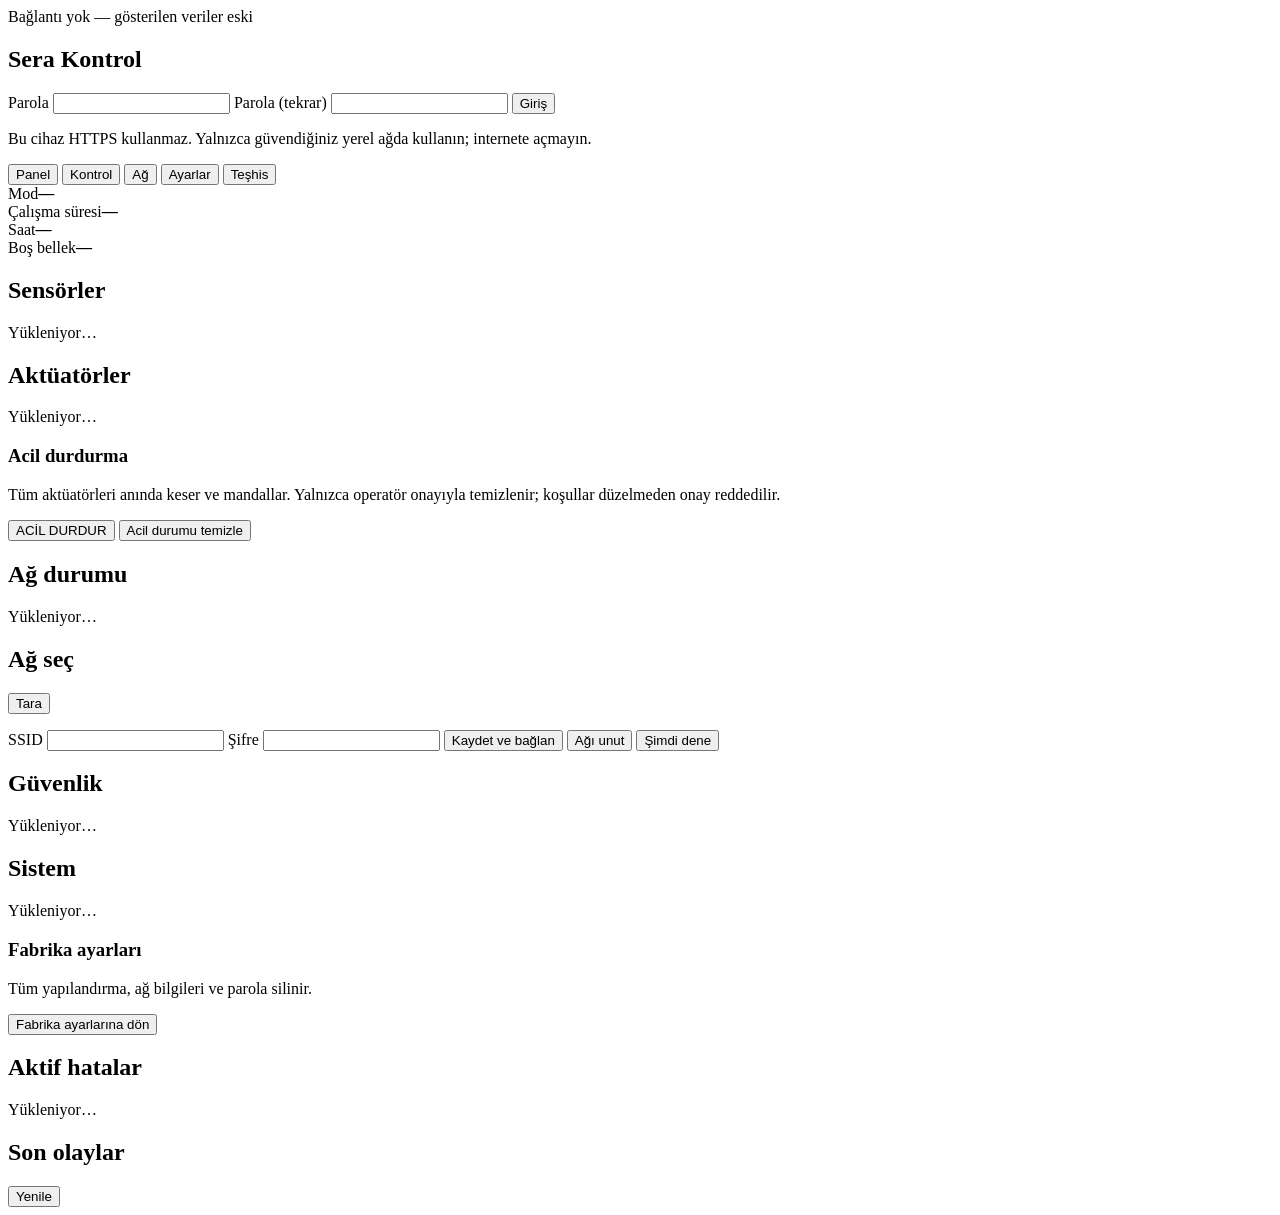
==== frontend/index.html @ e0d46943 "Update" ====
<!DOCTYPE html>
<html lang="tr">
<head>
<meta charset="utf-8">
<meta name="viewport" content="width=device-width,initial-scale=1,viewport-fit=cover">
<title>Sera Kontrol</title>
<link rel="stylesheet" href="/app.css">
</head>
<body>

<!-- Bağlantı bandı: WS kopukken KALICI olarak görünür.
     Eski projede kopuk bağlantıda eski değerler canlıymış gibi duruyordu;
     kullanıcı 10 dakika önceki pH'a bakıp gübre ekleyebilirdi. -->
<div id="linkBar" class="linkbar hidden" role="status" aria-live="polite">
  <span id="linkText">Bağlantı yok — gösterilen veriler eski</span>
</div>

<!-- Giriş ekranı -->
<section id="loginView" class="view hidden">
  <div class="card auth">
    <h1>Sera Kontrol</h1>
    <p id="loginHint" class="muted"></p>
    <label for="pw">Parola</label>
    <input id="pw" type="password" autocomplete="current-password">
    <label for="pw2" id="pw2Label" class="hidden">Parola (tekrar)</label>
    <input id="pw2" type="password" class="hidden" autocomplete="new-password">
    <button id="loginBtn" class="primary">Giriş</button>
    <p id="loginErr" class="err"></p>
    <p class="muted small">
      Bu cihaz HTTPS kullanmaz. Yalnızca güvendiğiniz yerel ağda kullanın;
      internete açmayın.
    </p>
  </div>
</section>

<!-- Ana uygulama -->
<section id="appView" class="view hidden">
  <nav class="tabs" role="tablist">
    <button class="tab active" data-view="dashboard" role="tab">Panel</button>
    <button class="tab" data-view="control" role="tab">Kontrol</button>
    <button class="tab" data-view="network" role="tab">Ağ</button>
    <button class="tab" data-view="settings" role="tab">Ayarlar</button>
    <button class="tab" data-view="diagnostics" role="tab">Teşhis</button>
  </nav>

  <!-- Güvenlik bandı: acil durum mandalı veya kilit varken -->
  <div id="safetyBar" class="safetybar hidden"></div>

  <main>
    <!-- PANEL -->
    <div id="v-dashboard" class="page">
      <div class="row" id="statusRow">
        <div class="card stat"><span class="lbl">Mod</span><b id="sMode">—</b></div>
        <div class="card stat"><span class="lbl">Çalışma süresi</span><b id="sUptime">—</b></div>
        <div class="card stat"><span class="lbl">Saat</span><b id="sClock">—</b></div>
        <div class="card stat"><span class="lbl">Boş bellek</span><b id="sHeap">—</b></div>
      </div>
      <h2>Sensörler</h2>
      <div class="grid" id="sensorGrid">
        <p class="muted" id="sensorLoading">Yükleniyor…</p>
      </div>
    </div>

    <!-- KONTROL -->
    <div id="v-control" class="page hidden">
      <h2>Aktüatörler</h2>
      <div class="grid" id="actuatorGrid">
        <p class="muted" id="actLoading">Yükleniyor…</p>
      </div>
      <div class="card danger">
        <h3>Acil durdurma</h3>
        <p class="muted small">
          Tüm aktüatörleri anında keser ve mandallar. Yalnızca operatör onayıyla
          temizlenir; koşullar düzelmeden onay reddedilir.
        </p>
        <button id="estopBtn" class="danger">ACİL DURDUR</button>
        <button id="eclearBtn">Acil durumu temizle</button>
      </div>
    </div>

    <!-- AĞ -->
    <div id="v-network" class="page hidden">
      <h2>Ağ durumu</h2>
      <div class="card" id="netCard"><p class="muted">Yükleniyor…</p></div>
      <h2>Ağ seç</h2>
      <div class="card">
        <button id="scanBtn">Tara</button>
        <span id="scanStatus" class="muted small"></span>
        <ul id="scanList" class="list"></ul>
        <label for="ssid">SSID</label>
        <input id="ssid" type="text" autocomplete="off">
        <label for="wifiPw">Şifre</label>
        <input id="wifiPw" type="password" autocomplete="off">
        <button id="saveWifi" class="primary">Kaydet ve bağlan</button>
        <button id="forgetWifi">Ağı unut</button>
        <button id="retryNow">Şimdi dene</button>
        <p id="netMsg" class="msg"></p>
      </div>
    </div>

    <!-- AYARLAR -->
    <div id="v-settings" class="page hidden">
      <h2>Güvenlik</h2>
      <div class="card" id="safetyForm"><p class="muted">Yükleniyor…</p></div>
      <h2>Sistem</h2>
      <div class="card" id="systemForm"><p class="muted">Yükleniyor…</p></div>
      <div class="card danger">
        <h3>Fabrika ayarları</h3>
        <p class="muted small">Tüm yapılandırma, ağ bilgileri ve parola silinir.</p>
        <button id="factoryBtn" class="danger">Fabrika ayarlarına dön</button>
      </div>
    </div>

    <!-- TEŞHİS -->
    <div id="v-diagnostics" class="page hidden">
      <h2>Aktif hatalar</h2>
      <div class="card" id="faultCard"><p class="muted">Yükleniyor…</p></div>
      <h2>Son olaylar</h2>
      <div class="card"><table class="log"><tbody id="logBody"></tbody></table></div>
      <button id="refreshDiag">Yenile</button>
    </div>
  </main>
</section>

<script src="/app.js"></script>
</body>
</html>
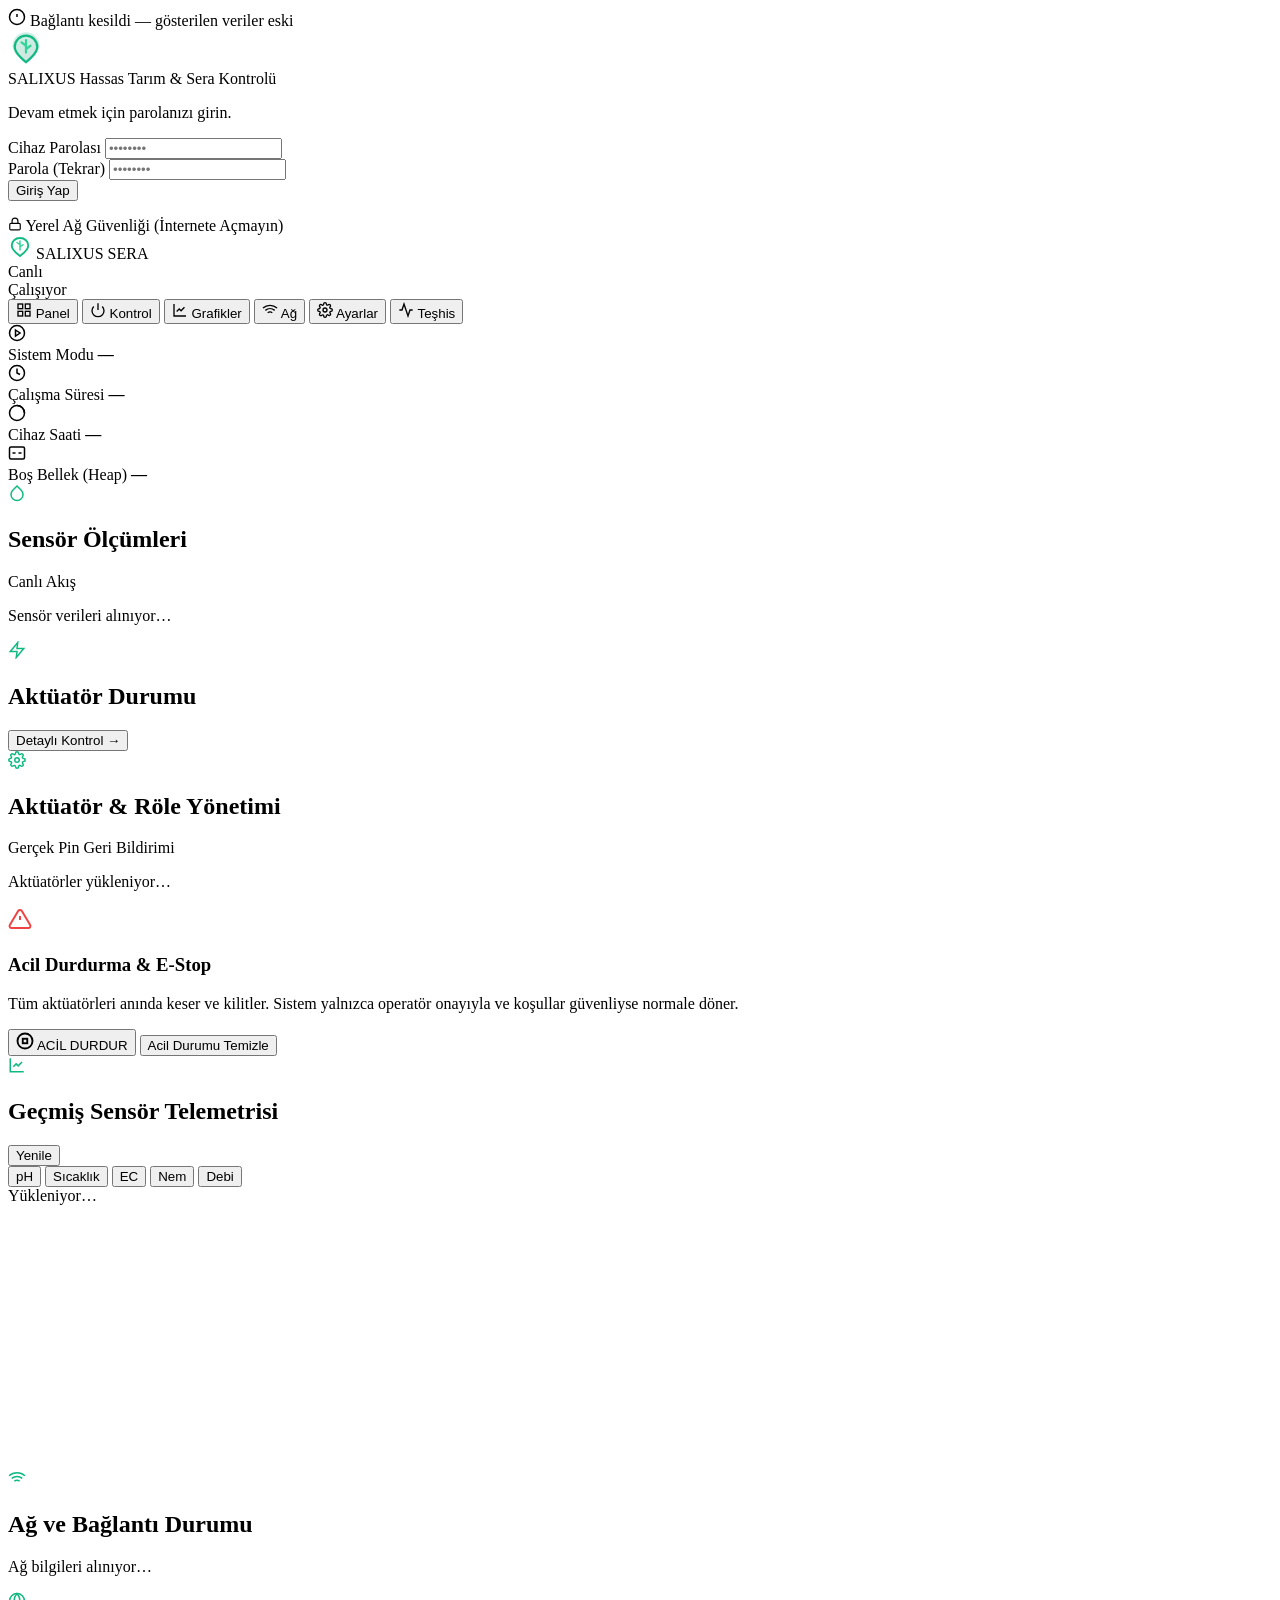
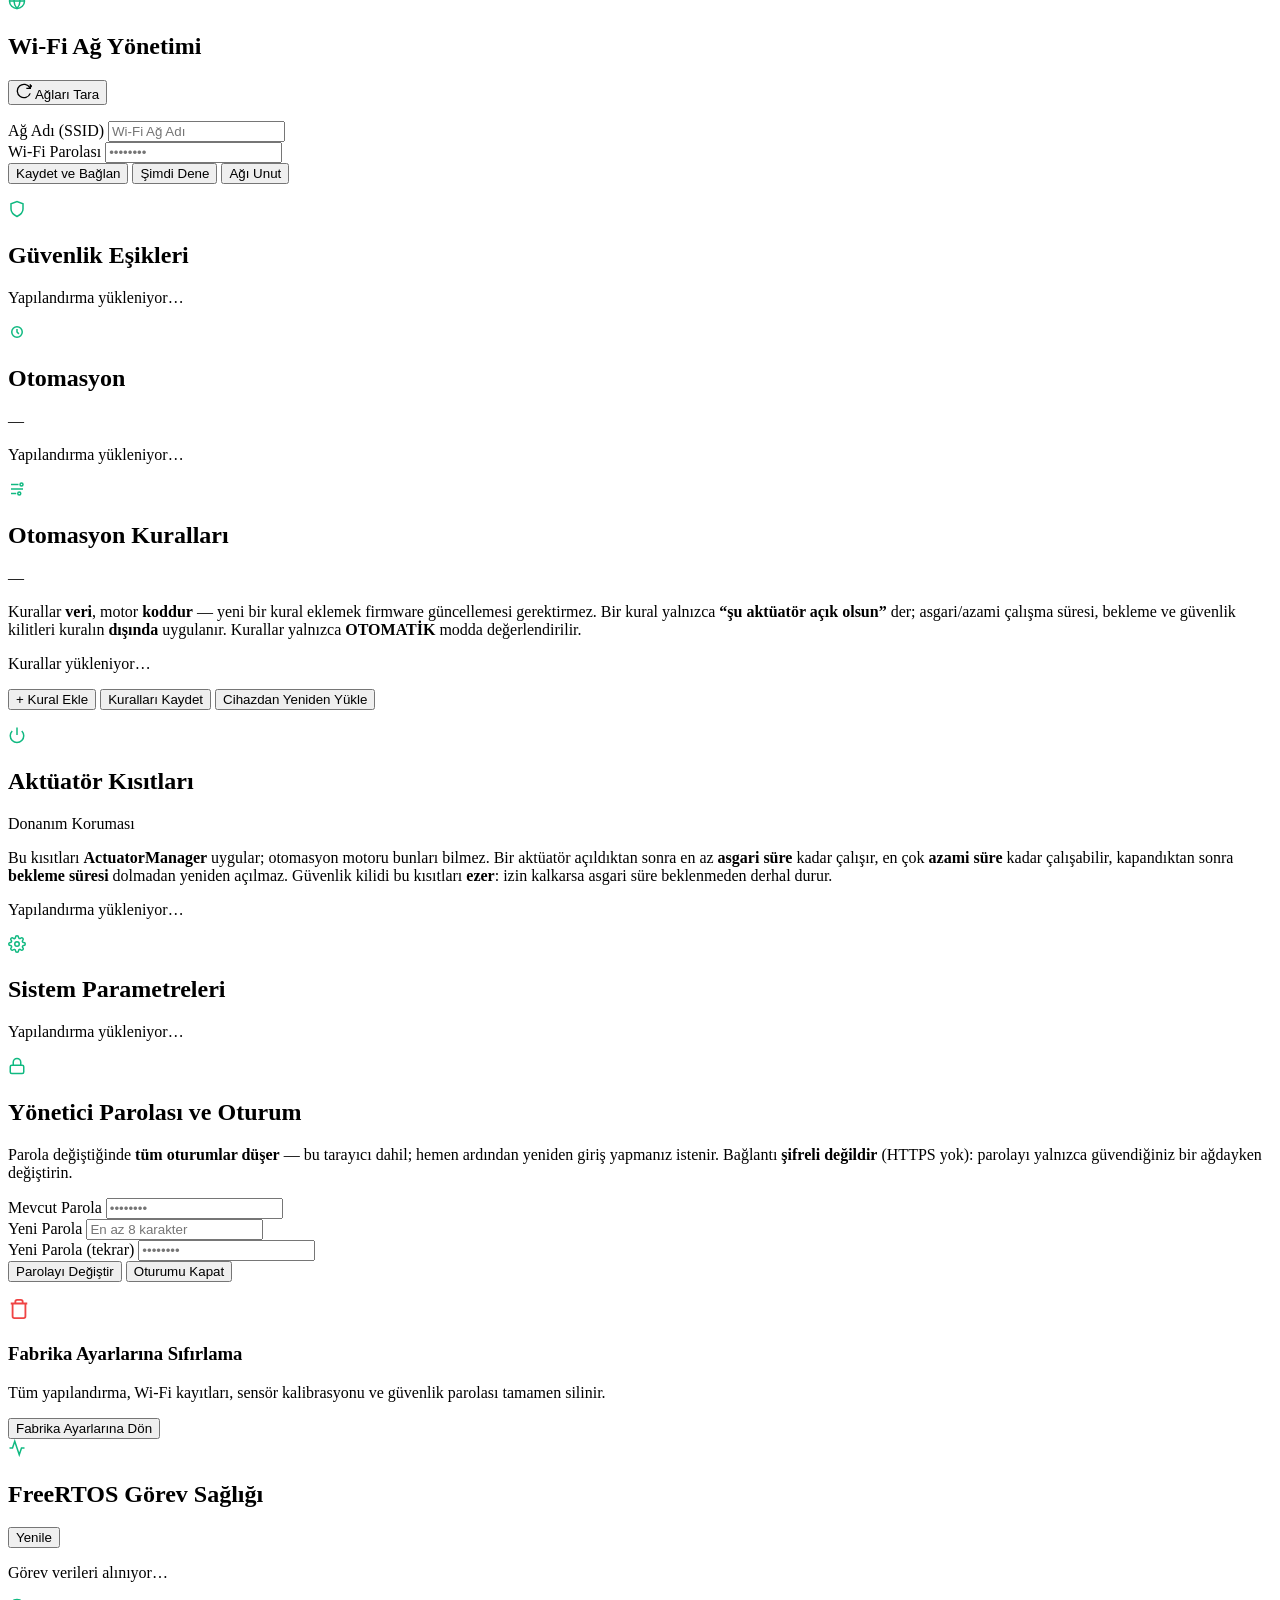
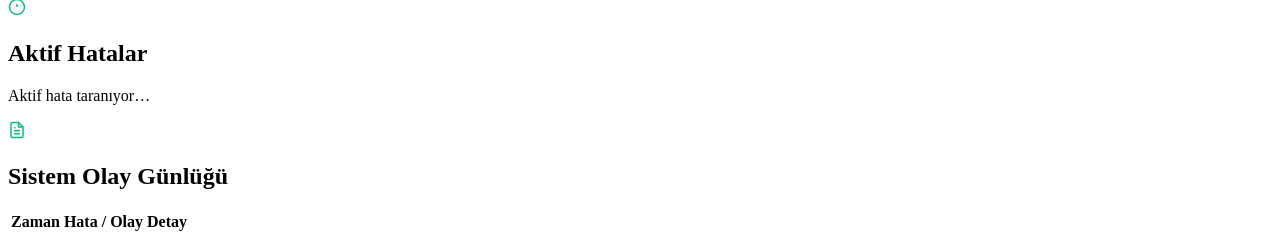
==== commit 0b05e034: "Update" ====
--- a/frontend/index.html
+++ b/frontend/index.html
@@ -3,121 +3,527 @@
 <head>
 <meta charset="utf-8">
 <meta name="viewport" content="width=device-width,initial-scale=1,viewport-fit=cover">
-<title>Sera Kontrol</title>
+<meta name="theme-color" content="#0a0f14">
+<title>SALIXUS — Akıllı Tarım & Sera Otomasyonu</title>
 <link rel="stylesheet" href="/app.css">
 </head>
 <body>
 
-<!-- Bağlantı bandı: WS kopukken KALICI olarak görünür.
-     Eski projede kopuk bağlantıda eski değerler canlıymış gibi duruyordu;
-     kullanıcı 10 dakika önceki pH'a bakıp gübre ekleyebilirdi. -->
+<!-- Bağlantı Bandı: Bağlantı koptuğunda belirgin şekilde görünür -->
 <div id="linkBar" class="linkbar hidden" role="status" aria-live="polite">
-  <span id="linkText">Bağlantı yok — gösterilen veriler eski</span>
+  <div class="linkbar-content">
+    <svg class="icon pulse-icon" viewBox="0 0 24 24" width="18" height="18" fill="none" stroke="currentColor" stroke-width="2">
+      <circle cx="12" cy="12" r="10"></circle>
+      <line x1="12" y1="8" x2="12" y2="12"></line>
+      <line x1="12" y1="16" x2="12.01" y2="16"></line>
+    </svg>
+    <span id="linkText">Bağlantı kesildi — gösterilen veriler eski</span>
+  </div>
 </div>
 
-<!-- Giriş ekranı -->
+<!-- Güvenlik Bandı: Acil durum mandalı veya kilit devredeyken -->
+<div id="safetyBar" class="safetybar hidden" role="alert"></div>
+
+<!-- Giriş Ekranı -->
 <section id="loginView" class="view hidden">
-  <div class="card auth">
-    <h1>Sera Kontrol</h1>
-    <p id="loginHint" class="muted"></p>
-    <label for="pw">Parola</label>
-    <input id="pw" type="password" autocomplete="current-password">
-    <label for="pw2" id="pw2Label" class="hidden">Parola (tekrar)</label>
-    <input id="pw2" type="password" class="hidden" autocomplete="new-password">
-    <button id="loginBtn" class="primary">Giriş</button>
-    <p id="loginErr" class="err"></p>
-    <p class="muted small">
-      Bu cihaz HTTPS kullanmaz. Yalnızca güvendiğiniz yerel ağda kullanın;
-      internete açmayın.
-    </p>
+  <div class="auth-wrapper">
+    <div class="card auth-card">
+      <div class="brand-badge">
+        <div class="brand-logo-glow">
+          <svg class="brand-icon" viewBox="0 0 32 32" width="36" height="36" fill="none">
+            <path d="M16 2C9.5 2 4 7.5 4 14c0 7 12 16 12 16s12-9 12-16c0-6.5-5.5-12-12-12z" fill="url(#brandGrad)" opacity="0.2"/>
+            <path d="M16 5C10.5 5 6 9.5 6 15c0 6 10 13.5 10 13.5s10-7.5 10-13.5c0-5.5-4.5-10-10-10z" stroke="#10b981" stroke-width="2" stroke-linecap="round"/>
+            <path d="M16 9v11M16 14l-4-3M16 17l4-3" stroke="#34d399" stroke-width="2" stroke-linecap="round" stroke-linejoin="round"/>
+            <defs>
+              <linearGradient id="brandGrad" x1="4" y1="2" x2="28" y2="30" gradientUnits="userSpaceOnUse">
+                <stop stop-color="#10b981"/>
+                <stop offset="1" stop-color="#047857"/>
+              </linearGradient>
+            </defs>
+          </svg>
+        </div>
+        <div class="brand-meta">
+          <span class="brand-title">SALIXUS</span>
+          <span class="brand-sub">Hassas Tarım & Sera Kontrolü</span>
+        </div>
+      </div>
+
+      <div class="auth-body">
+        <p id="loginHint" class="auth-hint">Devam etmek için parolanızı girin.</p>
+        
+        <div class="form-group">
+          <label for="pw">Cihaz Parolası</label>
+          <input id="pw" type="password" placeholder="••••••••" autocomplete="current-password">
+        </div>
+        
+        <div class="form-group" id="pw2Group">
+          <label for="pw2" id="pw2Label" class="hidden">Parola (Tekrar)</label>
+          <input id="pw2" type="password" class="hidden" placeholder="••••••••" autocomplete="new-password">
+        </div>
+        
+        <button id="loginBtn" class="btn btn-primary btn-block">Giriş Yap</button>
+        <p id="loginErr" class="form-feedback err"></p>
+      </div>
+
+      <div class="auth-footer">
+        <svg viewBox="0 0 24 24" width="14" height="14" fill="none" stroke="currentColor" stroke-width="2">
+          <rect x="3" y="11" width="18" height="11" rx="2" ry="2"></rect>
+          <path d="M7 11V7a5 5 0 0 1 10 0v4"></path>
+        </svg>
+        <span>Yerel Ağ Güvenliği (İnternete Açmayın)</span>
+      </div>
+    </div>
   </div>
 </section>
 
-<!-- Ana uygulama -->
+<!-- Ana Uygulama -->
 <section id="appView" class="view hidden">
-  <nav class="tabs" role="tablist">
-    <button class="tab active" data-view="dashboard" role="tab">Panel</button>
-    <button class="tab" data-view="control" role="tab">Kontrol</button>
-    <button class="tab" data-view="network" role="tab">Ağ</button>
-    <button class="tab" data-view="settings" role="tab">Ayarlar</button>
-    <button class="tab" data-view="diagnostics" role="tab">Teşhis</button>
-  </nav>
-
-  <!-- Güvenlik bandı: acil durum mandalı veya kilit varken -->
-  <div id="safetyBar" class="safetybar hidden"></div>
-
-  <main>
-    <!-- PANEL -->
+  <!-- Üst Başlık & Marka Çubuğu -->
+  <header class="app-header">
+    <div class="header-inner">
+      <div class="header-brand">
+        <svg class="brand-icon-sm" viewBox="0 0 32 32" width="24" height="24" fill="none">
+          <path d="M16 4C9.5 4 5 8.5 5 14c0 6 11 14 11 14s11-8 11-14c0-5.5-4.5-10-11-10z" stroke="#10b981" stroke-width="2.5" stroke-linecap="round"/>
+          <path d="M16 8v12M16 13l-4-3M16 16l4-3" stroke="#34d399" stroke-width="2" stroke-linecap="round"/>
+        </svg>
+        <span class="header-title">SALIXUS</span>
+        <span class="header-tag">SERA</span>
+      </div>
+
+      <div class="header-status">
+        <div class="status-pill" id="connPill">
+          <span class="status-dot"></span>
+          <span id="connLabel" class="status-text">Canlı</span>
+        </div>
+        <div class="mode-pill" id="headModePill">
+          <span id="headMode">Çalışıyor</span>
+        </div>
+      </div>
+    </div>
+
+    <!-- Sekmeler -->
+    <nav class="tabs-nav" role="tablist">
+      <button class="tab-btn active" data-view="dashboard" role="tab">
+        <svg viewBox="0 0 24 24" width="16" height="16" fill="none" stroke="currentColor" stroke-width="2"><rect x="3" y="3" width="7" height="7"></rect><rect x="14" y="3" width="7" height="7"></rect><rect x="14" y="14" width="7" height="7"></rect><rect x="3" y="14" width="7" height="7"></rect></svg>
+        <span>Panel</span>
+      </button>
+      <button class="tab-btn" data-view="control" role="tab">
+        <svg viewBox="0 0 24 24" width="16" height="16" fill="none" stroke="currentColor" stroke-width="2"><path d="M18.36 6.64a9 9 0 1 1-12.73 0"></path><line x1="12" y1="2" x2="12" y2="12"></line></svg>
+        <span>Kontrol</span>
+      </button>
+      <button class="tab-btn" data-view="charts" role="tab">
+        <svg viewBox="0 0 24 24" width="16" height="16" fill="none" stroke="currentColor" stroke-width="2"><path d="M3 3v18h18"></path><path d="M18.7 8l-5.1 5.2-2.8-2.7L7 14.3"></path></svg>
+        <span>Grafikler</span>
+      </button>
+      <button class="tab-btn" data-view="network" role="tab">
+        <svg viewBox="0 0 24 24" width="16" height="16" fill="none" stroke="currentColor" stroke-width="2"><path d="M5 12.55a11 11 0 0 1 14.08 0"></path><path d="M1.42 9a16 16 0 0 1 21.16 0"></path><path d="M8.53 16.11a6 6 0 0 1 6.95 0"></path><line x1="12" y1="20" x2="12.01" y2="20"></line></svg>
+        <span>Ağ</span>
+      </button>
+      <button class="tab-btn" data-view="settings" role="tab">
+        <svg viewBox="0 0 24 24" width="16" height="16" fill="none" stroke="currentColor" stroke-width="2"><circle cx="12" cy="12" r="3"></circle><path d="M19.4 15a1.65 1.65 0 0 0 .33 1.82l.06.06a2 2 0 0 1 0 2.83 2 2 0 0 1-2.83 0l-.06-.06a1.65 1.65 0 0 0-1.82-.33 1.65 1.65 0 0 0-1 1.51V21a2 2 0 0 1-2 2 2 2 0 0 1-2-2v-.09A1.65 1.65 0 0 0 9 19.4a1.65 1.65 0 0 0-1.82.33l-.06.06a2 2 0 0 1-2.83 0 2 2 0 0 1 0-2.83l.06-.06a1.65 1.65 0 0 0 .33-1.82 1.65 1.65 0 0 0-1.51-1H3a2 2 0 0 1-2-2 2 2 0 0 1 2-2h.09A1.65 1.65 0 0 0 4.6 9a1.65 1.65 0 0 0-.33-1.82l-.06-.06a2 2 0 0 1 0-2.83 2 2 0 0 1 2.83 0l.06.06a1.65 1.65 0 0 0 1.82.33H9a1.65 1.65 0 0 0 1-1.51V3a2 2 0 0 1 2-2 2 2 0 0 1 2 2v.09a1.65 1.65 0 0 0 1 1.51 1.65 1.65 0 0 0 1.82-.33l.06-.06a2 2 0 0 1 2.83 0 2 2 0 0 1 0 2.83l-.06.06a1.65 1.65 0 0 0-.33 1.82V9a1.65 1.65 0 0 0 1.51 1H21a2 2 0 0 1 2 2 2 2 0 0 1-2 2h-.09a1.65 1.65 0 0 0-1.51 1z"></path></svg>
+        <span>Ayarlar</span>
+      </button>
+      <button class="tab-btn" data-view="diagnostics" role="tab">
+        <svg viewBox="0 0 24 24" width="16" height="16" fill="none" stroke="currentColor" stroke-width="2"><path d="M22 12h-4l-3 9L9 3l-3 9H2"></path></svg>
+        <span>Teşhis</span>
+      </button>
+    </nav>
+  </header>
+
+  <main class="content-wrapper">
+    <!-- PANEL (DASHBOARD) -->
     <div id="v-dashboard" class="page">
-      <div class="row" id="statusRow">
-        <div class="card stat"><span class="lbl">Mod</span><b id="sMode">—</b></div>
-        <div class="card stat"><span class="lbl">Çalışma süresi</span><b id="sUptime">—</b></div>
-        <div class="card stat"><span class="lbl">Saat</span><b id="sClock">—</b></div>
-        <div class="card stat"><span class="lbl">Boş bellek</span><b id="sHeap">—</b></div>
-      </div>
-      <h2>Sensörler</h2>
-      <div class="grid" id="sensorGrid">
-        <p class="muted" id="sensorLoading">Yükleniyor…</p>
-      </div>
-    </div>
-
-    <!-- KONTROL -->
+      <!-- Sistem Özet Kartları -->
+      <section class="section-block">
+        <div class="stats-grid" id="statusRow">
+          <div class="card stat-card">
+            <div class="stat-icon-wrap mode-icon">
+              <svg viewBox="0 0 24 24" width="18" height="18" fill="none" stroke="currentColor" stroke-width="2"><circle cx="12" cy="12" r="10"></circle><polygon points="10 8 16 12 10 16 10 8"></polygon></svg>
+            </div>
+            <div class="stat-info">
+              <span class="stat-label">Sistem Modu</span>
+              <b id="sMode" class="stat-val">—</b>
+            </div>
+          </div>
+
+          <div class="card stat-card">
+            <div class="stat-icon-wrap uptime-icon">
+              <svg viewBox="0 0 24 24" width="18" height="18" fill="none" stroke="currentColor" stroke-width="2"><circle cx="12" cy="12" r="10"></circle><polyline points="12 6 12 12 16 14"></polyline></svg>
+            </div>
+            <div class="stat-info">
+              <span class="stat-label">Çalışma Süresi</span>
+              <b id="sUptime" class="stat-val">—</b>
+            </div>
+          </div>
+
+          <div class="card stat-card">
+            <div class="stat-icon-wrap clock-icon">
+              <svg viewBox="0 0 24 24" width="18" height="18" fill="none" stroke="currentColor" stroke-width="2"><circle cx="12" cy="12" r="10"></circle><path d="M12 2a10 10 0 0 1 10 10"></path></svg>
+            </div>
+            <div class="stat-info">
+              <span class="stat-label">Cihaz Saati</span>
+              <b id="sClock" class="stat-val">—</b>
+            </div>
+          </div>
+
+          <div class="card stat-card">
+            <div class="stat-icon-wrap heap-icon">
+              <svg viewBox="0 0 24 24" width="18" height="18" fill="none" stroke="currentColor" stroke-width="2"><path d="M4 4h16c1.1 0 2 .9 2 2v12c0 1.1-.9 2-2 2H4c-1.1 0-2-.9-2-2V6c0-1.1.9-2 2-2z"></path><path d="M6 12h4m4 0h4"></path></svg>
+            </div>
+            <div class="stat-info">
+              <span class="stat-label">Boş Bellek (Heap)</span>
+              <b id="sHeap" class="stat-val">—</b>
+            </div>
+          </div>
+        </div>
+      </section>
+
+      <!-- Sensörler -->
+      <section class="section-block">
+        <div class="section-header">
+          <div class="section-title-wrap">
+            <svg viewBox="0 0 24 24" width="18" height="18" fill="none" stroke="#10b981" stroke-width="2"><path d="M12 2.69l5.66 5.66a8 8 0 1 1-11.31 0z"></path></svg>
+            <h2>Sensör Ölçümleri</h2>
+          </div>
+          <span class="section-badge" id="sensorCountBadge">Canlı Akış</span>
+        </div>
+        
+        <div class="grid sensor-grid" id="sensorGrid">
+          <div class="card skeleton-card"><p class="muted">Sensör verileri alınıyor…</p></div>
+        </div>
+      </section>
+
+      <!-- Hızlı Aktüatör Özeti -->
+      <section class="section-block">
+        <div class="section-header">
+          <div class="section-title-wrap">
+            <svg viewBox="0 0 24 24" width="18" height="18" fill="none" stroke="#10b981" stroke-width="2"><polygon points="13 2 3 14 12 14 11 22 21 10 12 10 13 2"></polygon></svg>
+            <h2>Aktüatör Durumu</h2>
+          </div>
+          <button class="btn btn-sm" onclick="switchView('control')">Detaylı Kontrol →</button>
+        </div>
+        <div class="grid mini-act-grid" id="miniActGrid">
+          <!-- Dinamik aktüatör özetleri -->
+        </div>
+      </section>
+    </div>
+
+    <!-- KONTROL (ACTUATORS & AUTOMATION) -->
     <div id="v-control" class="page hidden">
-      <h2>Aktüatörler</h2>
-      <div class="grid" id="actuatorGrid">
-        <p class="muted" id="actLoading">Yükleniyor…</p>
-      </div>
-      <div class="card danger">
-        <h3>Acil durdurma</h3>
-        <p class="muted small">
-          Tüm aktüatörleri anında keser ve mandallar. Yalnızca operatör onayıyla
-          temizlenir; koşullar düzelmeden onay reddedilir.
+      <section class="section-block">
+        <div class="section-header">
+          <div class="section-title-wrap">
+            <svg viewBox="0 0 24 24" width="18" height="18" fill="none" stroke="#10b981" stroke-width="2"><circle cx="12" cy="12" r="3"></circle><path d="M19.4 15a1.65 1.65 0 0 0 .33 1.82l.06.06a2 2 0 0 1 0 2.83 2 2 0 0 1-2.83 0l-.06-.06a1.65 1.65 0 0 0-1.82-.33 1.65 1.65 0 0 0-1 1.51V21a2 2 0 0 1-2 2 2 2 0 0 1-2-2v-.09A1.65 1.65 0 0 0 9 19.4a1.65 1.65 0 0 0-1.82.33l-.06.06a2 2 0 0 1-2.83 0 2 2 0 0 1 0-2.83l.06-.06a1.65 1.65 0 0 0 .33-1.82 1.65 1.65 0 0 0-1.51-1H3a2 2 0 0 1-2-2 2 2 0 0 1 2-2h.09A1.65 1.65 0 0 0 4.6 9a1.65 1.65 0 0 0-.33-1.82l-.06-.06a2 2 0 0 1 0-2.83 2 2 0 0 1 2.83 0l.06.06a1.65 1.65 0 0 0 1.82.33H9a1.65 1.65 0 0 0 1-1.51V3a2 2 0 0 1 2-2 2 2 0 0 1 2 2v.09a1.65 1.65 0 0 0 1 1.51 1.65 1.65 0 0 0 1.82-.33l.06-.06a2 2 0 0 1 2.83 0 2 2 0 0 1 0 2.83l-.06.06a1.65 1.65 0 0 0-.33 1.82V9a1.65 1.65 0 0 0 1.51 1H21a2 2 0 0 1 2 2 2 2 0 0 1-2 2h-.09a1.65 1.65 0 0 0-1.51 1z"></path></svg>
+            <h2>Aktüatör & Röle Yönetimi</h2>
+          </div>
+          <span class="muted small">Gerçek Pin Geri Bildirimi</span>
+        </div>
+
+        <div class="grid act-grid" id="actuatorGrid">
+          <div class="card skeleton-card"><p class="muted" id="actLoading">Aktüatörler yükleniyor…</p></div>
+        </div>
+      </section>
+
+      <!-- Acil Durdurma Paneli -->
+      <section class="section-block">
+        <div class="card danger-card">
+          <div class="danger-header">
+            <svg viewBox="0 0 24 24" width="24" height="24" fill="none" stroke="#ef4444" stroke-width="2">
+              <path d="M10.29 3.86L1.82 18a2 2 0 0 0 1.71 3h16.94a2 2 0 0 0 1.71-3L13.71 3.86a2 2 0 0 0-3.42 0z"></path>
+              <line x1="12" y1="9" x2="12" y2="13"></line>
+              <line x1="12" y1="17" x2="12.01" y2="17"></line>
+            </svg>
+            <div>
+              <h3>Acil Durdurma & E-Stop</h3>
+              <p class="muted small">
+                Tüm aktüatörleri anında keser ve kilitler. Sistem yalnızca operatör onayıyla ve koşullar güvenliyse normale döner.
+              </p>
+            </div>
+          </div>
+          <div class="danger-actions">
+            <button id="estopBtn" class="btn btn-danger btn-lg">
+              <svg viewBox="0 0 24 24" width="18" height="18" fill="none" stroke="currentColor" stroke-width="2.5"><circle cx="12" cy="12" r="10"></circle><rect x="9" y="9" width="6" height="6"></rect></svg>
+              <span>ACİL DURDUR</span>
+            </button>
+            <button id="eclearBtn" class="btn btn-outline">Acil Durumu Temizle</button>
+          </div>
+        </div>
+      </section>
+    </div>
+
+    <!-- GRAFİKLER (CHARTS) -->
+    <div id="v-charts" class="page hidden">
+      <section class="section-block">
+        <div class="section-header">
+          <div class="section-title-wrap">
+            <svg viewBox="0 0 24 24" width="18" height="18" fill="none" stroke="#10b981" stroke-width="2"><path d="M3 3v18h18"></path><path d="M18.7 8l-5.1 5.2-2.8-2.7L7 14.3"></path></svg>
+            <h2>Geçmiş Sensör Telemetrisi</h2>
+          </div>
+          <button id="chartRefreshBtn" class="btn btn-sm">Yenile</button>
+        </div>
+
+        <div class="card chart-card">
+          <!-- Grafik Kontrolleri -->
+          <div class="chart-controls">
+            <div class="sensor-selectors" id="chartSensors">
+              <button class="chip-btn active" data-sensor="ph">pH</button>
+              <button class="chip-btn" data-sensor="waterTemp">Sıcaklık</button>
+              <button class="chip-btn" data-sensor="ec">EC</button>
+              <button class="chip-btn" data-sensor="humidity">Nem</button>
+              <button class="chip-btn" data-sensor="flow">Debi</button>
+            </div>
+            <div class="chart-meta-info" id="chartMeta">
+              <span class="muted small">Yükleniyor…</span>
+            </div>
+          </div>
+
+          <!-- Canvas Çizim Alanı -->
+          <div class="chart-canvas-wrapper">
+            <canvas id="historyCanvas" height="260"></canvas>
+            <div id="chartTooltip" class="chart-tooltip hidden"></div>
+          </div>
+        </div>
+      </section>
+    </div>
+
+    <!-- AĞ (NETWORK) -->
+    <div id="v-network" class="page hidden">
+      <section class="section-block">
+        <div class="section-header">
+          <div class="section-title-wrap">
+            <svg viewBox="0 0 24 24" width="18" height="18" fill="none" stroke="#10b981" stroke-width="2"><path d="M5 12.55a11 11 0 0 1 14.08 0"></path><path d="M1.42 9a16 16 0 0 1 21.16 0"></path><path d="M8.53 16.11a6 6 0 0 1 6.95 0"></path><line x1="12" y1="20" x2="12.01" y2="20"></line></svg>
+            <h2>Ağ ve Bağlantı Durumu</h2>
+          </div>
+        </div>
+        <div class="card net-status-card" id="netCard">
+          <p class="muted">Ağ bilgileri alınıyor…</p>
+        </div>
+      </section>
+
+      <section class="section-block">
+        <div class="section-header">
+          <div class="section-title-wrap">
+            <svg viewBox="0 0 24 24" width="18" height="18" fill="none" stroke="#10b981" stroke-width="2"><circle cx="12" cy="12" r="10"></circle><line x1="2" y1="12" x2="22" y2="12"></line><path d="M12 2a15.3 15.3 0 0 1 4 10 15.3 15.3 0 0 1-4 10 15.3 15.3 0 0 1-4-10 15.3 15.3 0 0 1 4-10z"></path></svg>
+            <h2>Wi-Fi Ağ Yönetimi</h2>
+          </div>
+        </div>
+
+        <div class="card">
+          <div class="scan-header">
+            <button id="scanBtn" class="btn btn-secondary">
+              <svg viewBox="0 0 24 24" width="16" height="16" fill="none" stroke="currentColor" stroke-width="2"><path d="M21.5 2v6h-6M21.34 15.57a10 10 0 1 1-.57-8.38l5.67-5.67"></path></svg>
+              <span>Ağları Tara</span>
+            </button>
+            <span id="scanStatus" class="scan-status-text muted small"></span>
+          </div>
+
+          <div class="scan-list-wrapper">
+            <ul id="scanList" class="scan-list"></ul>
+          </div>
+
+          <div class="wifi-form">
+            <div class="form-group">
+              <label for="ssid">Ağ Adı (SSID)</label>
+              <input id="ssid" type="text" placeholder="Wi-Fi Ağ Adı" autocomplete="off">
+            </div>
+
+            <div class="form-group">
+              <label for="wifiPw">Wi-Fi Parolası</label>
+              <input id="wifiPw" type="password" placeholder="••••••••" autocomplete="off">
+            </div>
+
+            <div class="btn-group">
+              <button id="saveWifi" class="btn btn-primary">Kaydet ve Bağlan</button>
+              <button id="retryNow" class="btn btn-secondary">Şimdi Dene</button>
+              <button id="forgetWifi" class="btn btn-outline-danger">Ağı Unut</button>
+            </div>
+            <p id="netMsg" class="form-feedback"></p>
+          </div>
+        </div>
+      </section>
+    </div>
+
+    <!-- AYARLAR (SETTINGS) -->
+    <div id="v-settings" class="page hidden">
+      <section class="section-block">
+        <div class="section-header">
+          <div class="section-title-wrap">
+            <svg viewBox="0 0 24 24" width="18" height="18" fill="none" stroke="#10b981" stroke-width="2"><path d="M12 22s8-4 8-10V5l-8-3-8 3v7c0 6 8 10 8 10z"></path></svg>
+            <h2>Güvenlik Eşikleri</h2>
+          </div>
+        </div>
+        <div class="card form-card" id="safetyForm">
+          <p class="muted">Yapılandırma yükleniyor…</p>
+        </div>
+      </section>
+
+      <section class="section-block">
+        <div class="section-header">
+          <div class="section-title-wrap">
+            <svg viewBox="0 0 24 24" width="18" height="18" fill="none" stroke="#10b981" stroke-width="2"><circle cx="12" cy="12" r="7"></circle><path d="M12 8v4l2.5 2.5"></path></svg>
+            <h2>Otomasyon</h2>
+          </div>
+          <span class="section-badge" id="autoBadge">—</span>
+        </div>
+        <div class="card form-card" id="automationForm">
+          <p class="muted">Yapılandırma yükleniyor…</p>
+        </div>
+      </section>
+
+      <section class="section-block">
+        <div class="section-header">
+          <div class="section-title-wrap">
+            <svg viewBox="0 0 24 24" width="18" height="18" fill="none" stroke="#10b981" stroke-width="2"><path d="M4 6h10"></path><path d="M4 12h16"></path><path d="M4 18h7"></path><circle cx="18" cy="6" r="2"></circle><circle cx="15" cy="18" r="2"></circle></svg>
+            <h2>Otomasyon Kuralları</h2>
+          </div>
+          <span class="section-badge" id="rulesBadge">—</span>
+        </div>
+        <p class="section-note muted small">
+          Kurallar <b>veri</b>, motor <b>koddur</b> — yeni bir kural eklemek firmware
+          güncellemesi gerektirmez. Bir kural yalnızca <b>“şu aktüatör açık olsun”</b>
+          der; asgari/azami çalışma süresi, bekleme ve güvenlik kilitleri kuralın
+          <b>dışında</b> uygulanır. Kurallar yalnızca <b>OTOMATİK</b> modda
+          değerlendirilir.
         </p>
-        <button id="estopBtn" class="danger">ACİL DURDUR</button>
-        <button id="eclearBtn">Acil durumu temizle</button>
-      </div>
-    </div>
-
-    <!-- AĞ -->
-    <div id="v-network" class="page hidden">
-      <h2>Ağ durumu</h2>
-      <div class="card" id="netCard"><p class="muted">Yükleniyor…</p></div>
-      <h2>Ağ seç</h2>
-      <div class="card">
-        <button id="scanBtn">Tara</button>
-        <span id="scanStatus" class="muted small"></span>
-        <ul id="scanList" class="list"></ul>
-        <label for="ssid">SSID</label>
-        <input id="ssid" type="text" autocomplete="off">
-        <label for="wifiPw">Şifre</label>
-        <input id="wifiPw" type="password" autocomplete="off">
-        <button id="saveWifi" class="primary">Kaydet ve bağlan</button>
-        <button id="forgetWifi">Ağı unut</button>
-        <button id="retryNow">Şimdi dene</button>
-        <p id="netMsg" class="msg"></p>
-      </div>
-    </div>
-
-    <!-- AYARLAR -->
-    <div id="v-settings" class="page hidden">
-      <h2>Güvenlik</h2>
-      <div class="card" id="safetyForm"><p class="muted">Yükleniyor…</p></div>
-      <h2>Sistem</h2>
-      <div class="card" id="systemForm"><p class="muted">Yükleniyor…</p></div>
-      <div class="card danger">
-        <h3>Fabrika ayarları</h3>
-        <p class="muted small">Tüm yapılandırma, ağ bilgileri ve parola silinir.</p>
-        <button id="factoryBtn" class="danger">Fabrika ayarlarına dön</button>
-      </div>
-    </div>
-
-    <!-- TEŞHİS -->
+        <div id="rulesList">
+          <div class="card skeleton-card"><p class="muted">Kurallar yükleniyor…</p></div>
+        </div>
+        <div class="btn-group">
+          <button id="addRule" class="btn btn-secondary">+ Kural Ekle</button>
+          <button id="saveRules" class="btn btn-primary">Kuralları Kaydet</button>
+          <button id="reloadRules" class="btn btn-outline">Cihazdan Yeniden Yükle</button>
+        </div>
+        <p id="rulesMsg" class="form-feedback"></p>
+      </section>
+
+      <section class="section-block">
+        <div class="section-header">
+          <div class="section-title-wrap">
+            <svg viewBox="0 0 24 24" width="18" height="18" fill="none" stroke="#10b981" stroke-width="2"><path d="M18.36 6.64a9 9 0 1 1-12.73 0"></path><line x1="12" y1="2" x2="12" y2="12"></line></svg>
+            <h2>Aktüatör Kısıtları</h2>
+          </div>
+          <span class="section-badge">Donanım Koruması</span>
+        </div>
+        <p class="section-note muted small">
+          Bu kısıtları <b>ActuatorManager</b> uygular; otomasyon motoru bunları bilmez.
+          Bir aktüatör açıldıktan sonra en az <b>asgari süre</b> kadar çalışır, en çok
+          <b>azami süre</b> kadar çalışabilir, kapandıktan sonra <b>bekleme süresi</b>
+          dolmadan yeniden açılmaz. Güvenlik kilidi bu kısıtları <b>ezer</b>: izin
+          kalkarsa asgari süre beklenmeden derhal durur.
+        </p>
+        <div class="grid cfg-act-grid" id="actuatorConfigForm">
+          <div class="card skeleton-card"><p class="muted">Yapılandırma yükleniyor…</p></div>
+        </div>
+      </section>
+
+      <section class="section-block">
+        <div class="section-header">
+          <div class="section-title-wrap">
+            <svg viewBox="0 0 24 24" width="18" height="18" fill="none" stroke="#10b981" stroke-width="2"><circle cx="12" cy="12" r="3"></circle><path d="M19.4 15a1.65 1.65 0 0 0 .33 1.82l.06.06a2 2 0 0 1 0 2.83 2 2 0 0 1-2.83 0l-.06-.06a1.65 1.65 0 0 0-1.82-.33 1.65 1.65 0 0 0-1 1.51V21a2 2 0 0 1-2 2 2 2 0 0 1-2-2v-.09A1.65 1.65 0 0 0 9 19.4a1.65 1.65 0 0 0-1.82.33l-.06.06a2 2 0 0 1-2.83 0 2 2 0 0 1 0-2.83l.06-.06a1.65 1.65 0 0 0 .33-1.82 1.65 1.65 0 0 0-1.51-1H3a2 2 0 0 1-2-2 2 2 0 0 1 2-2h.09A1.65 1.65 0 0 0 4.6 9a1.65 1.65 0 0 0-.33-1.82l-.06-.06a2 2 0 0 1 0-2.83 2 2 0 0 1 2.83 0l.06.06a1.65 1.65 0 0 0 1.82.33H9a1.65 1.65 0 0 0 1-1.51V3a2 2 0 0 1 2-2 2 2 0 0 1 2 2v.09a1.65 1.65 0 0 0 1 1.51 1.65 1.65 0 0 0 1.82-.33l.06-.06a2 2 0 0 1 2.83 0 2 2 0 0 1 0 2.83l-.06.06a1.65 1.65 0 0 0-.33 1.82V9a1.65 1.65 0 0 0 1.51 1H21a2 2 0 0 1 2 2 2 2 0 0 1-2 2h-.09a1.65 1.65 0 0 0-1.51 1z"></path></svg>
+            <h2>Sistem Parametreleri</h2>
+          </div>
+        </div>
+        <div class="card form-card" id="systemForm">
+          <p class="muted">Yapılandırma yükleniyor…</p>
+        </div>
+      </section>
+
+      <section class="section-block">
+        <div class="section-header">
+          <div class="section-title-wrap">
+            <svg viewBox="0 0 24 24" width="18" height="18" fill="none" stroke="#10b981" stroke-width="2"><rect x="3" y="11" width="18" height="11" rx="2"></rect><path d="M7 11V7a5 5 0 0 1 10 0v4"></path></svg>
+            <h2>Yönetici Parolası ve Oturum</h2>
+          </div>
+        </div>
+        <div class="card form-card">
+          <p class="section-note muted small">
+            Parola değiştiğinde <b>tüm oturumlar düşer</b> — bu tarayıcı dahil; hemen
+            ardından yeniden giriş yapmanız istenir. Bağlantı <b>şifreli değildir</b>
+            (HTTPS yok): parolayı yalnızca güvendiğiniz bir ağdayken değiştirin.
+          </p>
+          <div class="form-group">
+            <label for="pwCurrent">Mevcut Parola</label>
+            <input id="pwCurrent" type="password" autocomplete="current-password" placeholder="••••••••">
+          </div>
+          <div class="form-group">
+            <label for="pwNext">Yeni Parola</label>
+            <input id="pwNext" type="password" autocomplete="new-password" minlength="8" placeholder="En az 8 karakter">
+          </div>
+          <div class="form-group">
+            <label for="pwNext2">Yeni Parola (tekrar)</label>
+            <input id="pwNext2" type="password" autocomplete="new-password" minlength="8" placeholder="••••••••">
+          </div>
+          <div class="btn-group">
+            <button id="savePw" class="btn btn-primary">Parolayı Değiştir</button>
+            <button id="logoutBtn" class="btn btn-outline">Oturumu Kapat</button>
+          </div>
+          <p id="pwMsg" class="form-feedback"></p>
+        </div>
+      </section>
+
+      <section class="section-block">
+        <div class="card danger-card">
+          <div class="danger-header">
+            <svg viewBox="0 0 24 24" width="22" height="22" fill="none" stroke="#ef4444" stroke-width="2">
+              <path d="M3 6h18M19 6v14a2 2 0 0 1-2 2H7a2 2 0 0 1-2-2V6m3 0V4a2 2 0 0 1 2-2h4a2 2 0 0 1 2 2v2"></path>
+            </svg>
+            <div>
+              <h3>Fabrika Ayarlarına Sıfırlama</h3>
+              <p class="muted small">Tüm yapılandırma, Wi-Fi kayıtları, sensör kalibrasyonu ve güvenlik parolası tamamen silinir.</p>
+            </div>
+          </div>
+          <button id="factoryBtn" class="btn btn-danger">Fabrika Ayarlarına Dön</button>
+        </div>
+      </section>
+    </div>
+
+    <!-- TEŞHİS (DIAGNOSTICS) -->
     <div id="v-diagnostics" class="page hidden">
-      <h2>Aktif hatalar</h2>
-      <div class="card" id="faultCard"><p class="muted">Yükleniyor…</p></div>
-      <h2>Son olaylar</h2>
-      <div class="card"><table class="log"><tbody id="logBody"></tbody></table></div>
-      <button id="refreshDiag">Yenile</button>
+      <section class="section-block">
+        <div class="section-header">
+          <div class="section-title-wrap">
+            <svg viewBox="0 0 24 24" width="18" height="18" fill="none" stroke="#10b981" stroke-width="2"><path d="M22 12h-4l-3 9L9 3l-3 9H2"></path></svg>
+            <h2>FreeRTOS Görev Sağlığı</h2>
+          </div>
+          <button id="refreshDiag" class="btn btn-sm">Yenile</button>
+        </div>
+        <div class="grid task-grid" id="tasksCard">
+          <div class="card skeleton-card"><p class="muted">Görev verileri alınıyor…</p></div>
+        </div>
+      </section>
+
+      <section class="section-block">
+        <div class="section-header">
+          <div class="section-title-wrap">
+            <svg viewBox="0 0 24 24" width="18" height="18" fill="none" stroke="#10b981" stroke-width="2"><circle cx="12" cy="12" r="10"></circle><line x1="12" y1="8" x2="12" y2="12"></line><line x1="12" y1="16" x2="12.01" y2="16"></line></svg>
+            <h2>Aktif Hatalar</h2>
+          </div>
+        </div>
+        <div class="card" id="faultCard"><p class="muted">Aktif hata taranıyor…</p></div>
+      </section>
+
+      <section class="section-block">
+        <div class="section-header">
+          <div class="section-title-wrap">
+            <svg viewBox="0 0 24 24" width="18" height="18" fill="none" stroke="#10b981" stroke-width="2"><path d="M14 2H6a2 2 0 0 0-2 2v16a2 2 0 0 0 2 2h12a2 2 0 0 0 2-2V8z"></path><polyline points="14 2 14 8 20 8"></polyline><line x1="16" y1="13" x2="8" y2="13"></line><line x1="16" y1="17" x2="8" y2="17"></line><polyline points="10 9 9 9 8 9"></polyline></svg>
+            <h2>Sistem Olay Günlüğü</h2>
+          </div>
+        </div>
+        <div class="card table-card">
+          <div class="table-responsive">
+            <table class="log-table">
+              <thead>
+                <tr>
+                  <th>Zaman</th>
+                  <th>Hata / Olay</th>
+                  <th>Detay</th>
+                </tr>
+              </thead>
+              <tbody id="logBody"></tbody>
+            </table>
+          </div>
+        </div>
+      </section>
     </div>
   </main>
 </section>
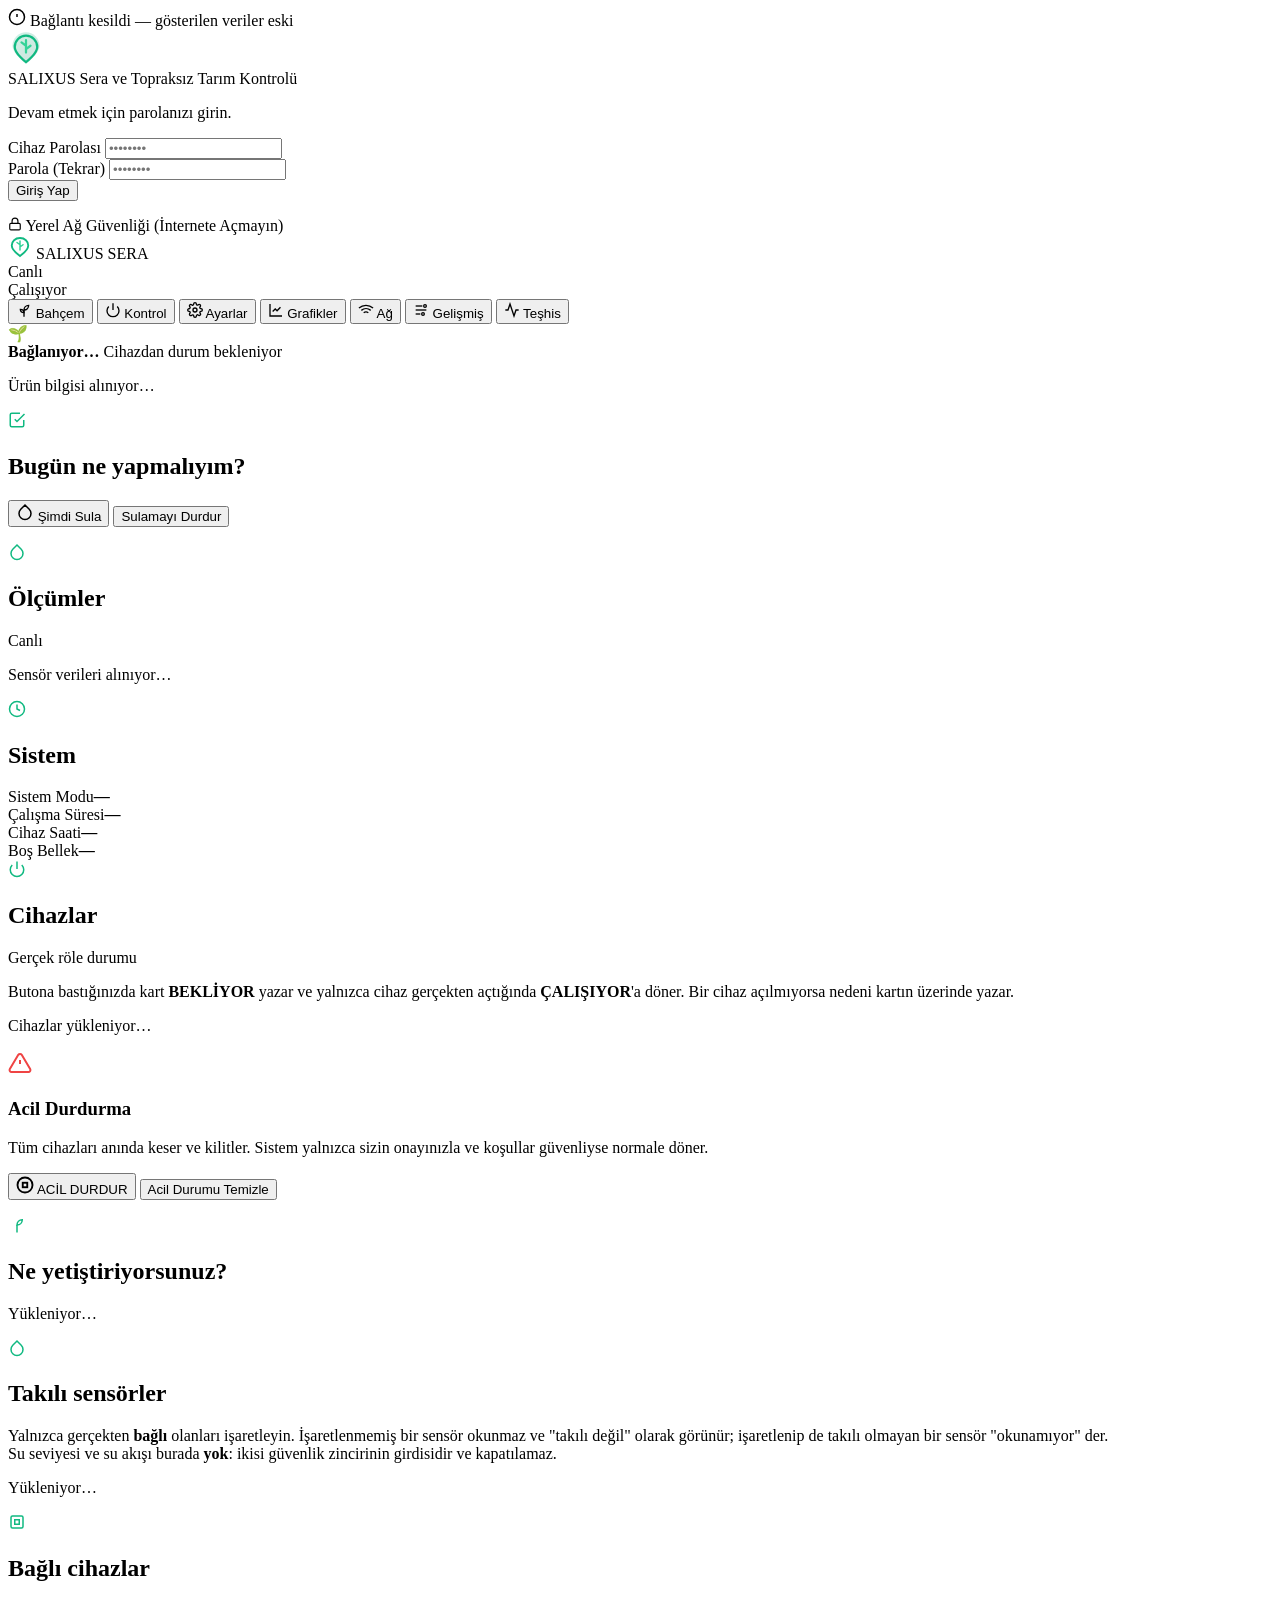
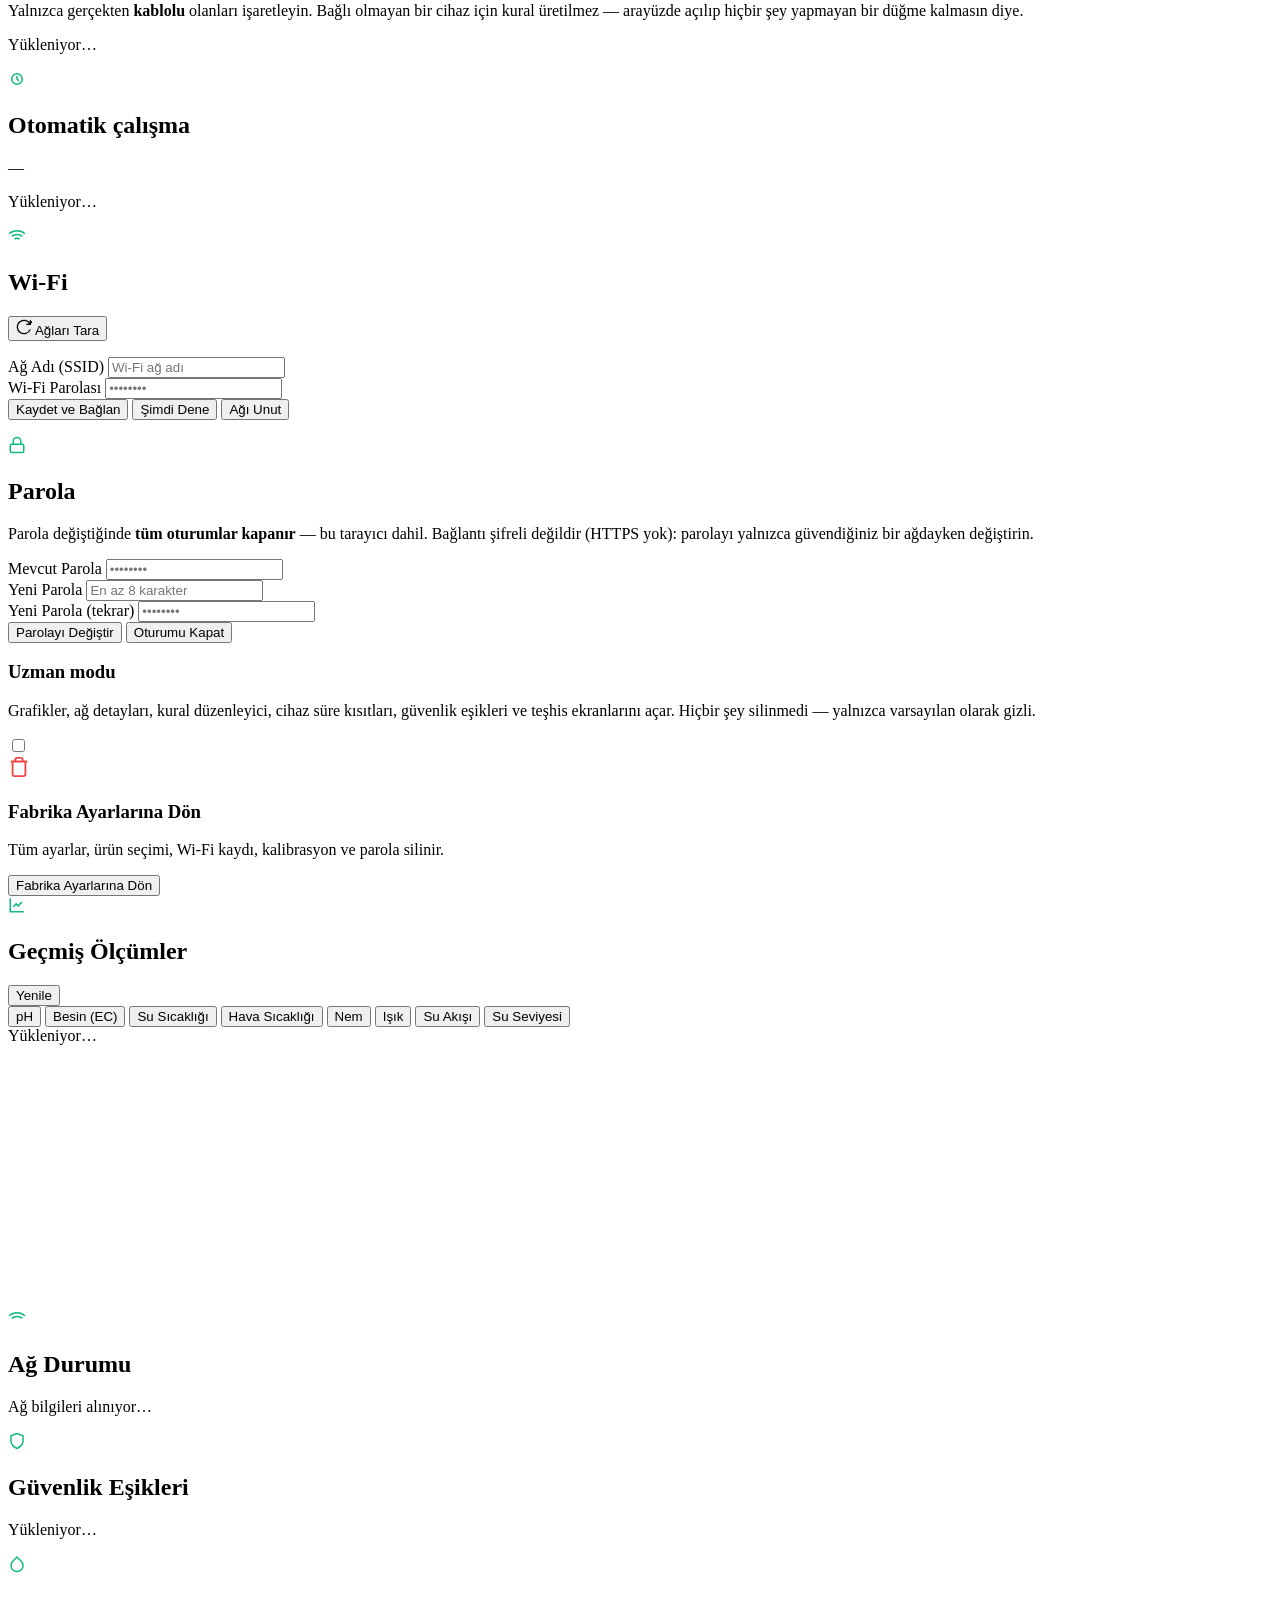
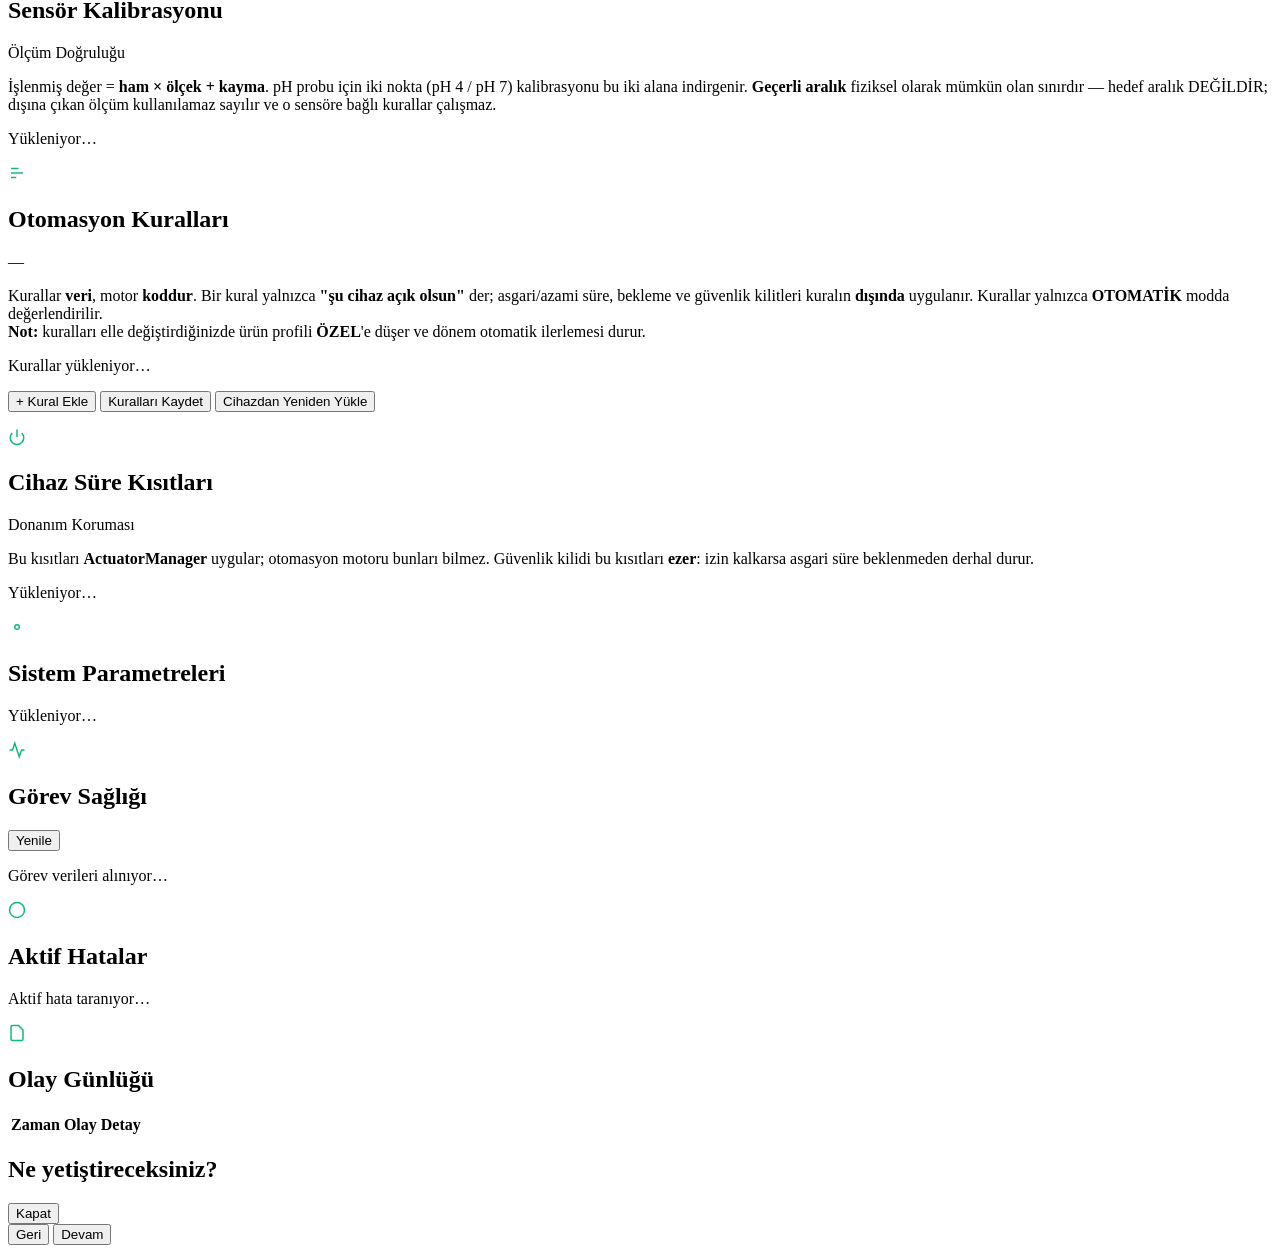
==== commit 1981c3f5: "add" ====
--- a/frontend/index.html
+++ b/frontend/index.html
@@ -4,12 +4,22 @@
 <meta charset="utf-8">
 <meta name="viewport" content="width=device-width,initial-scale=1,viewport-fit=cover">
 <meta name="theme-color" content="#0a0f14">
-<title>SALIXUS — Akıllı Tarım & Sera Otomasyonu</title>
+<title>SALIXUS — Sera Kontrol</title>
 <link rel="stylesheet" href="/app.css">
 </head>
 <body>
 
-<!-- Bağlantı Bandı: Bağlantı koptuğunda belirgin şekilde görünür -->
+<!--
+  ── İKİ SEVİYELİ ARAYÜZ (TASK-070) ────────────────────────────────────────
+  BASİT mod varsayılandır: Bahçem · Kontrol · Ayarlar.
+  UZMAN modu `data-expert` işaretli her şeyi açar (grafikler, ağ detayı,
+  kural düzenleyici, aktüatör kısıtları, güvenlik eşikleri, teşhis).
+
+  Hiçbir işlev SİLİNMEDİ — yalnızca varsayılan olarak görünmüyor. Uzman
+  modundaki ekranlar önceki sürümün ekranlarıyla birebir aynıdır.
+-->
+
+<!-- Bağlantı Bandı -->
 <div id="linkBar" class="linkbar hidden" role="status" aria-live="polite">
   <div class="linkbar-content">
     <svg class="icon pulse-icon" viewBox="0 0 24 24" width="18" height="18" fill="none" stroke="currentColor" stroke-width="2">
@@ -21,10 +31,10 @@
   </div>
 </div>
 
-<!-- Güvenlik Bandı: Acil durum mandalı veya kilit devredeyken -->
+<!-- Güvenlik Bandı -->
 <div id="safetyBar" class="safetybar hidden" role="alert"></div>
 
-<!-- Giriş Ekranı -->
+<!-- ══ GİRİŞ ══════════════════════════════════════════════════════════════ -->
 <section id="loginView" class="view hidden">
   <div class="auth-wrapper">
     <div class="card auth-card">
@@ -44,23 +54,23 @@
         </div>
         <div class="brand-meta">
           <span class="brand-title">SALIXUS</span>
-          <span class="brand-sub">Hassas Tarım & Sera Kontrolü</span>
+          <span class="brand-sub">Sera ve Topraksız Tarım Kontrolü</span>
         </div>
       </div>
 
       <div class="auth-body">
         <p id="loginHint" class="auth-hint">Devam etmek için parolanızı girin.</p>
-        
+
         <div class="form-group">
           <label for="pw">Cihaz Parolası</label>
           <input id="pw" type="password" placeholder="••••••••" autocomplete="current-password">
         </div>
-        
+
         <div class="form-group" id="pw2Group">
           <label for="pw2" id="pw2Label" class="hidden">Parola (Tekrar)</label>
           <input id="pw2" type="password" class="hidden" placeholder="••••••••" autocomplete="new-password">
         </div>
-        
+
         <button id="loginBtn" class="btn btn-primary btn-block">Giriş Yap</button>
         <p id="loginErr" class="form-feedback err"></p>
       </div>
@@ -76,9 +86,8 @@
   </div>
 </section>
 
-<!-- Ana Uygulama -->
+<!-- ══ UYGULAMA ═══════════════════════════════════════════════════════════ -->
 <section id="appView" class="view hidden">
-  <!-- Üst Başlık & Marka Çubuğu -->
   <header class="app-header">
     <div class="header-inner">
       <div class="header-brand">
@@ -87,7 +96,7 @@
           <path d="M16 8v12M16 13l-4-3M16 16l4-3" stroke="#34d399" stroke-width="2" stroke-linecap="round"/>
         </svg>
         <span class="header-title">SALIXUS</span>
-        <span class="header-tag">SERA</span>
+        <span class="header-tag" id="headCropTag">SERA</span>
       </div>
 
       <div class="header-status">
@@ -101,29 +110,33 @@
       </div>
     </div>
 
-    <!-- Sekmeler -->
     <nav class="tabs-nav" role="tablist">
-      <button class="tab-btn active" data-view="dashboard" role="tab">
-        <svg viewBox="0 0 24 24" width="16" height="16" fill="none" stroke="currentColor" stroke-width="2"><rect x="3" y="3" width="7" height="7"></rect><rect x="14" y="3" width="7" height="7"></rect><rect x="14" y="14" width="7" height="7"></rect><rect x="3" y="14" width="7" height="7"></rect></svg>
-        <span>Panel</span>
+      <button class="tab-btn active" data-view="garden" role="tab">
+        <svg viewBox="0 0 24 24" width="16" height="16" fill="none" stroke="currentColor" stroke-width="2"><path d="M12 22V12"></path><path d="M12 12c0-4 3-7 7-7 0 4-3 7-7 7z"></path><path d="M12 16c0-3-2.5-5-5.5-5 0 3 2.5 5 5.5 5z"></path></svg>
+        <span>Bahçem</span>
       </button>
       <button class="tab-btn" data-view="control" role="tab">
         <svg viewBox="0 0 24 24" width="16" height="16" fill="none" stroke="currentColor" stroke-width="2"><path d="M18.36 6.64a9 9 0 1 1-12.73 0"></path><line x1="12" y1="2" x2="12" y2="12"></line></svg>
         <span>Kontrol</span>
       </button>
-      <button class="tab-btn" data-view="charts" role="tab">
-        <svg viewBox="0 0 24 24" width="16" height="16" fill="none" stroke="currentColor" stroke-width="2"><path d="M3 3v18h18"></path><path d="M18.7 8l-5.1 5.2-2.8-2.7L7 14.3"></path></svg>
-        <span>Grafikler</span>
-      </button>
-      <button class="tab-btn" data-view="network" role="tab">
-        <svg viewBox="0 0 24 24" width="16" height="16" fill="none" stroke="currentColor" stroke-width="2"><path d="M5 12.55a11 11 0 0 1 14.08 0"></path><path d="M1.42 9a16 16 0 0 1 21.16 0"></path><path d="M8.53 16.11a6 6 0 0 1 6.95 0"></path><line x1="12" y1="20" x2="12.01" y2="20"></line></svg>
-        <span>Ağ</span>
-      </button>
       <button class="tab-btn" data-view="settings" role="tab">
         <svg viewBox="0 0 24 24" width="16" height="16" fill="none" stroke="currentColor" stroke-width="2"><circle cx="12" cy="12" r="3"></circle><path d="M19.4 15a1.65 1.65 0 0 0 .33 1.82l.06.06a2 2 0 0 1 0 2.83 2 2 0 0 1-2.83 0l-.06-.06a1.65 1.65 0 0 0-1.82-.33 1.65 1.65 0 0 0-1 1.51V21a2 2 0 0 1-2 2 2 2 0 0 1-2-2v-.09A1.65 1.65 0 0 0 9 19.4a1.65 1.65 0 0 0-1.82.33l-.06.06a2 2 0 0 1-2.83 0 2 2 0 0 1 0-2.83l.06-.06a1.65 1.65 0 0 0 .33-1.82 1.65 1.65 0 0 0-1.51-1H3a2 2 0 0 1-2-2 2 2 0 0 1 2-2h.09A1.65 1.65 0 0 0 4.6 9a1.65 1.65 0 0 0-.33-1.82l-.06-.06a2 2 0 0 1 0-2.83 2 2 0 0 1 2.83 0l.06.06a1.65 1.65 0 0 0 1.82.33H9a1.65 1.65 0 0 0 1-1.51V3a2 2 0 0 1 2-2 2 2 0 0 1 2 2v.09a1.65 1.65 0 0 0 1 1.51 1.65 1.65 0 0 0 1.82-.33l.06-.06a2 2 0 0 1 2.83 0 2 2 0 0 1 0 2.83l-.06.06a1.65 1.65 0 0 0-.33 1.82V9a1.65 1.65 0 0 0 1.51 1H21a2 2 0 0 1 2 2 2 2 0 0 1-2 2h-.09a1.65 1.65 0 0 0-1.51 1z"></path></svg>
         <span>Ayarlar</span>
       </button>
-      <button class="tab-btn" data-view="diagnostics" role="tab">
+
+      <button class="tab-btn" data-view="charts" data-expert="1" role="tab">
+        <svg viewBox="0 0 24 24" width="16" height="16" fill="none" stroke="currentColor" stroke-width="2"><path d="M3 3v18h18"></path><path d="M18.7 8l-5.1 5.2-2.8-2.7L7 14.3"></path></svg>
+        <span>Grafikler</span>
+      </button>
+      <button class="tab-btn" data-view="network" data-expert="1" role="tab">
+        <svg viewBox="0 0 24 24" width="16" height="16" fill="none" stroke="currentColor" stroke-width="2"><path d="M5 12.55a11 11 0 0 1 14.08 0"></path><path d="M1.42 9a16 16 0 0 1 21.16 0"></path><path d="M8.53 16.11a6 6 0 0 1 6.95 0"></path><line x1="12" y1="20" x2="12.01" y2="20"></line></svg>
+        <span>Ağ</span>
+      </button>
+      <button class="tab-btn" data-view="advanced" data-expert="1" role="tab">
+        <svg viewBox="0 0 24 24" width="16" height="16" fill="none" stroke="currentColor" stroke-width="2"><path d="M4 6h10"></path><path d="M4 12h16"></path><path d="M4 18h7"></path><circle cx="18" cy="6" r="2"></circle><circle cx="15" cy="18" r="2"></circle></svg>
+        <span>Gelişmiş</span>
+      </button>
+      <button class="tab-btn" data-view="diagnostics" data-expert="1" role="tab">
         <svg viewBox="0 0 24 24" width="16" height="16" fill="none" stroke="currentColor" stroke-width="2"><path d="M22 12h-4l-3 9L9 3l-3 9H2"></path></svg>
         <span>Teşhis</span>
       </button>
@@ -131,100 +144,107 @@
   </header>
 
   <main class="content-wrapper">
-    <!-- PANEL (DASHBOARD) -->
-    <div id="v-dashboard" class="page">
-      <!-- Sistem Özet Kartları -->
-      <section class="section-block">
-        <div class="stats-grid" id="statusRow">
-          <div class="card stat-card">
-            <div class="stat-icon-wrap mode-icon">
-              <svg viewBox="0 0 24 24" width="18" height="18" fill="none" stroke="currentColor" stroke-width="2"><circle cx="12" cy="12" r="10"></circle><polygon points="10 8 16 12 10 16 10 8"></polygon></svg>
-            </div>
-            <div class="stat-info">
-              <span class="stat-label">Sistem Modu</span>
-              <b id="sMode" class="stat-val">—</b>
-            </div>
-          </div>
-
-          <div class="card stat-card">
-            <div class="stat-icon-wrap uptime-icon">
-              <svg viewBox="0 0 24 24" width="18" height="18" fill="none" stroke="currentColor" stroke-width="2"><circle cx="12" cy="12" r="10"></circle><polyline points="12 6 12 12 16 14"></polyline></svg>
-            </div>
-            <div class="stat-info">
-              <span class="stat-label">Çalışma Süresi</span>
-              <b id="sUptime" class="stat-val">—</b>
-            </div>
-          </div>
-
-          <div class="card stat-card">
-            <div class="stat-icon-wrap clock-icon">
-              <svg viewBox="0 0 24 24" width="18" height="18" fill="none" stroke="currentColor" stroke-width="2"><circle cx="12" cy="12" r="10"></circle><path d="M12 2a10 10 0 0 1 10 10"></path></svg>
-            </div>
-            <div class="stat-info">
-              <span class="stat-label">Cihaz Saati</span>
-              <b id="sClock" class="stat-val">—</b>
-            </div>
-          </div>
-
-          <div class="card stat-card">
-            <div class="stat-icon-wrap heap-icon">
-              <svg viewBox="0 0 24 24" width="18" height="18" fill="none" stroke="currentColor" stroke-width="2"><path d="M4 4h16c1.1 0 2 .9 2 2v12c0 1.1-.9 2-2 2H4c-1.1 0-2-.9-2-2V6c0-1.1.9-2 2-2z"></path><path d="M6 12h4m4 0h4"></path></svg>
-            </div>
-            <div class="stat-info">
-              <span class="stat-label">Boş Bellek (Heap)</span>
-              <b id="sHeap" class="stat-val">—</b>
-            </div>
-          </div>
-        </div>
-      </section>
-
-      <!-- Sensörler -->
+
+    <!-- ══ BAHÇEM ═══════════════════════════════════════════════════════ -->
+    <div id="v-garden" class="page">
+      <!-- Tek cümlelik genel durum: kullanıcının bakması gereken TEK yer -->
+      <div id="headline" class="headline">
+        <div class="headline-icon" id="headlineIcon">🌱</div>
+        <div class="headline-text">
+          <b id="headlineTitle">Bağlanıyor…</b>
+          <span id="headlineSub" class="muted small">Cihazdan durum bekleniyor</span>
+        </div>
+      </div>
+
+      <!-- Aktif ürün — profil seçilmemişse kurulum çağrısına dönüşür -->
+      <section class="section-block">
+        <div id="cropCard" class="card crop-card">
+          <p class="muted">Ürün bilgisi alınıyor…</p>
+        </div>
+      </section>
+
+      <!-- Yapılacaklar: ölçümlerden türetilen düz Türkçe tavsiyeler -->
+      <section class="section-block" id="adviceBlock">
+        <div class="section-header">
+          <div class="section-title-wrap">
+            <svg viewBox="0 0 24 24" width="18" height="18" fill="none" stroke="#10b981" stroke-width="2"><path d="M9 11l3 3L22 4"></path><path d="M21 12v7a2 2 0 0 1-2 2H5a2 2 0 0 1-2-2V5a2 2 0 0 1 2-2h11"></path></svg>
+            <h2>Bugün ne yapmalıyım?</h2>
+          </div>
+        </div>
+        <div id="adviceList" class="advice-list"></div>
+      </section>
+
+      <!-- Hızlı eylem: en sık yapılan iki şey -->
+      <section class="section-block">
+        <div class="quick-actions">
+          <button id="quickWater" class="btn btn-primary btn-lg">
+            <svg viewBox="0 0 24 24" width="18" height="18" fill="none" stroke="currentColor" stroke-width="2"><path d="M12 2.69l5.66 5.66a8 8 0 1 1-11.31 0z"></path></svg>
+            <span>Şimdi Sula</span>
+          </button>
+          <button id="quickStop" class="btn btn-outline btn-lg">Sulamayı Durdur</button>
+        </div>
+        <p id="quickMsg" class="form-feedback"></p>
+      </section>
+
+      <!-- Ölçümler: trafik ışığı + düz cümle -->
       <section class="section-block">
         <div class="section-header">
           <div class="section-title-wrap">
             <svg viewBox="0 0 24 24" width="18" height="18" fill="none" stroke="#10b981" stroke-width="2"><path d="M12 2.69l5.66 5.66a8 8 0 1 1-11.31 0z"></path></svg>
-            <h2>Sensör Ölçümleri</h2>
-          </div>
-          <span class="section-badge" id="sensorCountBadge">Canlı Akış</span>
-        </div>
-        
+            <h2>Ölçümler</h2>
+          </div>
+          <span class="section-badge">Canlı</span>
+        </div>
         <div class="grid sensor-grid" id="sensorGrid">
           <div class="card skeleton-card"><p class="muted">Sensör verileri alınıyor…</p></div>
         </div>
       </section>
 
-      <!-- Hızlı Aktüatör Özeti -->
-      <section class="section-block">
-        <div class="section-header">
-          <div class="section-title-wrap">
-            <svg viewBox="0 0 24 24" width="18" height="18" fill="none" stroke="#10b981" stroke-width="2"><polygon points="13 2 3 14 12 14 11 22 21 10 12 10 13 2"></polygon></svg>
-            <h2>Aktüatör Durumu</h2>
-          </div>
-          <button class="btn btn-sm" onclick="switchView('control')">Detaylı Kontrol →</button>
-        </div>
-        <div class="grid mini-act-grid" id="miniActGrid">
-          <!-- Dinamik aktüatör özetleri -->
-        </div>
-      </section>
-    </div>
-
-    <!-- KONTROL (ACTUATORS & AUTOMATION) -->
+      <!-- Sistem sayaçları: yalnızca uzman modunda -->
+      <section class="section-block" data-expert="1">
+        <div class="section-header">
+          <div class="section-title-wrap">
+            <svg viewBox="0 0 24 24" width="18" height="18" fill="none" stroke="#10b981" stroke-width="2"><circle cx="12" cy="12" r="10"></circle><polyline points="12 6 12 12 16 14"></polyline></svg>
+            <h2>Sistem</h2>
+          </div>
+        </div>
+        <div class="stats-grid">
+          <div class="card stat-card">
+            <div class="stat-info"><span class="stat-label">Sistem Modu</span><b id="sMode" class="stat-val">—</b></div>
+          </div>
+          <div class="card stat-card">
+            <div class="stat-info"><span class="stat-label">Çalışma Süresi</span><b id="sUptime" class="stat-val">—</b></div>
+          </div>
+          <div class="card stat-card">
+            <div class="stat-info"><span class="stat-label">Cihaz Saati</span><b id="sClock" class="stat-val">—</b></div>
+          </div>
+          <div class="card stat-card">
+            <div class="stat-info"><span class="stat-label">Boş Bellek</span><b id="sHeap" class="stat-val">—</b></div>
+          </div>
+        </div>
+      </section>
+    </div>
+
+    <!-- ══ KONTROL ══════════════════════════════════════════════════════ -->
     <div id="v-control" class="page hidden">
       <section class="section-block">
         <div class="section-header">
           <div class="section-title-wrap">
-            <svg viewBox="0 0 24 24" width="18" height="18" fill="none" stroke="#10b981" stroke-width="2"><circle cx="12" cy="12" r="3"></circle><path d="M19.4 15a1.65 1.65 0 0 0 .33 1.82l.06.06a2 2 0 0 1 0 2.83 2 2 0 0 1-2.83 0l-.06-.06a1.65 1.65 0 0 0-1.82-.33 1.65 1.65 0 0 0-1 1.51V21a2 2 0 0 1-2 2 2 2 0 0 1-2-2v-.09A1.65 1.65 0 0 0 9 19.4a1.65 1.65 0 0 0-1.82.33l-.06.06a2 2 0 0 1-2.83 0 2 2 0 0 1 0-2.83l.06-.06a1.65 1.65 0 0 0 .33-1.82 1.65 1.65 0 0 0-1.51-1H3a2 2 0 0 1-2-2 2 2 0 0 1 2-2h.09A1.65 1.65 0 0 0 4.6 9a1.65 1.65 0 0 0-.33-1.82l-.06-.06a2 2 0 0 1 0-2.83 2 2 0 0 1 2.83 0l.06.06a1.65 1.65 0 0 0 1.82.33H9a1.65 1.65 0 0 0 1-1.51V3a2 2 0 0 1 2-2 2 2 0 0 1 2 2v.09a1.65 1.65 0 0 0 1 1.51 1.65 1.65 0 0 0 1.82-.33l.06-.06a2 2 0 0 1 2.83 0 2 2 0 0 1 0 2.83l-.06.06a1.65 1.65 0 0 0-.33 1.82V9a1.65 1.65 0 0 0 1.51 1H21a2 2 0 0 1 2 2 2 2 0 0 1-2 2h-.09a1.65 1.65 0 0 0-1.51 1z"></path></svg>
-            <h2>Aktüatör & Röle Yönetimi</h2>
-          </div>
-          <span class="muted small">Gerçek Pin Geri Bildirimi</span>
-        </div>
-
+            <svg viewBox="0 0 24 24" width="18" height="18" fill="none" stroke="#10b981" stroke-width="2"><path d="M18.36 6.64a9 9 0 1 1-12.73 0"></path><line x1="12" y1="2" x2="12" y2="12"></line></svg>
+            <h2>Cihazlar</h2>
+          </div>
+          <span class="muted small">Gerçek röle durumu</span>
+        </div>
+        <p class="section-note muted small">
+          Butona bastığınızda kart <b>BEKLİYOR</b> yazar ve yalnızca cihaz
+          gerçekten açtığında <b>ÇALIŞIYOR</b>'a döner. Bir cihaz açılmıyorsa
+          nedeni kartın üzerinde yazar.
+        </p>
         <div class="grid act-grid" id="actuatorGrid">
-          <div class="card skeleton-card"><p class="muted" id="actLoading">Aktüatörler yükleniyor…</p></div>
-        </div>
-      </section>
-
-      <!-- Acil Durdurma Paneli -->
+          <div class="card skeleton-card"><p class="muted">Cihazlar yükleniyor…</p></div>
+        </div>
+      </section>
+
       <section class="section-block">
         <div class="card danger-card">
           <div class="danger-header">
@@ -234,12 +254,21 @@
               <line x1="12" y1="17" x2="12.01" y2="17"></line>
             </svg>
             <div>
-              <h3>Acil Durdurma & E-Stop</h3>
+              <h3>Acil Durdurma</h3>
               <p class="muted small">
-                Tüm aktüatörleri anında keser ve kilitler. Sistem yalnızca operatör onayıyla ve koşullar güvenliyse normale döner.
+                Tüm cihazları anında keser ve kilitler. Sistem yalnızca sizin
+                onayınızla ve koşullar güvenliyse normale döner.
               </p>
             </div>
           </div>
+          <!--
+            Aktif kilitler BASMADAN ÖNCE burada listelenir. Eskiden kullanıcı
+            "Temizle"ye basıyor, komut kuyruğa alınıyor, cihaz koşullar
+            düzelmediği için reddediyor ve bunu yalnızca olay günlüğüne
+            yazıyordu — düğme "işe yaramıyor" görünüyordu (TASK-074).
+          -->
+          <div id="interlockList" class="advice-list hidden"></div>
+
           <div class="danger-actions">
             <button id="estopBtn" class="btn btn-danger btn-lg">
               <svg viewBox="0 0 24 24" width="18" height="18" fill="none" stroke="currentColor" stroke-width="2.5"><circle cx="12" cy="12" r="10"></circle><rect x="9" y="9" width="6" height="6"></rect></svg>
@@ -247,67 +276,86 @@
             </button>
             <button id="eclearBtn" class="btn btn-outline">Acil Durumu Temizle</button>
           </div>
-        </div>
-      </section>
-    </div>
-
-    <!-- GRAFİKLER (CHARTS) -->
-    <div id="v-charts" class="page hidden">
-      <section class="section-block">
-        <div class="section-header">
-          <div class="section-title-wrap">
-            <svg viewBox="0 0 24 24" width="18" height="18" fill="none" stroke="#10b981" stroke-width="2"><path d="M3 3v18h18"></path><path d="M18.7 8l-5.1 5.2-2.8-2.7L7 14.3"></path></svg>
-            <h2>Geçmiş Sensör Telemetrisi</h2>
-          </div>
-          <button id="chartRefreshBtn" class="btn btn-sm">Yenile</button>
-        </div>
-
-        <div class="card chart-card">
-          <!-- Grafik Kontrolleri -->
-          <div class="chart-controls">
-            <div class="sensor-selectors" id="chartSensors">
-              <button class="chip-btn active" data-sensor="ph">pH</button>
-              <button class="chip-btn" data-sensor="waterTemp">Sıcaklık</button>
-              <button class="chip-btn" data-sensor="ec">EC</button>
-              <button class="chip-btn" data-sensor="humidity">Nem</button>
-              <button class="chip-btn" data-sensor="flow">Debi</button>
-            </div>
-            <div class="chart-meta-info" id="chartMeta">
-              <span class="muted small">Yükleniyor…</span>
-            </div>
-          </div>
-
-          <!-- Canvas Çizim Alanı -->
-          <div class="chart-canvas-wrapper">
-            <canvas id="historyCanvas" height="260"></canvas>
-            <div id="chartTooltip" class="chart-tooltip hidden"></div>
-          </div>
-        </div>
-      </section>
-    </div>
-
-    <!-- AĞ (NETWORK) -->
-    <div id="v-network" class="page hidden">
+          <p id="estopMsg" class="form-feedback"></p>
+        </div>
+      </section>
+    </div>
+
+    <!-- ══ AYARLAR (BASİT) ══════════════════════════════════════════════ -->
+    <div id="v-settings" class="page hidden">
+      <!-- Ürün -->
+      <section class="section-block">
+        <div class="section-header">
+          <div class="section-title-wrap">
+            <svg viewBox="0 0 24 24" width="18" height="18" fill="none" stroke="#10b981" stroke-width="2"><path d="M12 22V12"></path><path d="M12 12c0-4 3-7 7-7 0 4-3 7-7 7z"></path></svg>
+            <h2>Ne yetiştiriyorsunuz?</h2>
+          </div>
+        </div>
+        <div class="card form-card" id="cropSettingsCard">
+          <p class="muted">Yükleniyor…</p>
+        </div>
+      </section>
+
+      <!-- Takılı sensörler -->
+      <section class="section-block">
+        <div class="section-header">
+          <div class="section-title-wrap">
+            <svg viewBox="0 0 24 24" width="18" height="18" fill="none" stroke="#10b981" stroke-width="2"><path d="M12 2.69l5.66 5.66a8 8 0 1 1-11.31 0z"></path></svg>
+            <h2>Takılı sensörler</h2>
+          </div>
+        </div>
+        <p class="section-note muted small">
+          Yalnızca gerçekten <b>bağlı</b> olanları işaretleyin. İşaretlenmemiş
+          bir sensör okunmaz ve "takılı değil" olarak görünür; işaretlenip de
+          takılı olmayan bir sensör "okunamıyor" der.
+          <br>Su seviyesi ve su akışı burada <b>yok</b>: ikisi güvenlik
+          zincirinin girdisidir ve kapatılamaz.
+        </p>
+        <div class="card form-card" id="sensorCard">
+          <p class="muted">Yükleniyor…</p>
+        </div>
+      </section>
+
+      <!-- Bağlı donanım -->
+      <section class="section-block">
+        <div class="section-header">
+          <div class="section-title-wrap">
+            <svg viewBox="0 0 24 24" width="18" height="18" fill="none" stroke="#10b981" stroke-width="2"><rect x="4" y="4" width="16" height="16" rx="2"></rect><path d="M9 9h6v6H9z"></path></svg>
+            <h2>Bağlı cihazlar</h2>
+          </div>
+        </div>
+        <p class="section-note muted small">
+          Yalnızca gerçekten <b>kablolu</b> olanları işaretleyin. Bağlı olmayan
+          bir cihaz için kural üretilmez — arayüzde açılıp hiçbir şey yapmayan
+          bir düğme kalmasın diye.
+        </p>
+        <div class="card form-card" id="hardwareCard">
+          <p class="muted">Yükleniyor…</p>
+        </div>
+      </section>
+
+      <!-- Otomatik mod -->
+      <section class="section-block">
+        <div class="section-header">
+          <div class="section-title-wrap">
+            <svg viewBox="0 0 24 24" width="18" height="18" fill="none" stroke="#10b981" stroke-width="2"><circle cx="12" cy="12" r="7"></circle><path d="M12 8v4l2.5 2.5"></path></svg>
+            <h2>Otomatik çalışma</h2>
+          </div>
+          <span class="section-badge" id="autoBadge">—</span>
+        </div>
+        <div class="card form-card" id="automationForm">
+          <p class="muted">Yükleniyor…</p>
+        </div>
+      </section>
+
+      <!-- Wi-Fi -->
       <section class="section-block">
         <div class="section-header">
           <div class="section-title-wrap">
             <svg viewBox="0 0 24 24" width="18" height="18" fill="none" stroke="#10b981" stroke-width="2"><path d="M5 12.55a11 11 0 0 1 14.08 0"></path><path d="M1.42 9a16 16 0 0 1 21.16 0"></path><path d="M8.53 16.11a6 6 0 0 1 6.95 0"></path><line x1="12" y1="20" x2="12.01" y2="20"></line></svg>
-            <h2>Ağ ve Bağlantı Durumu</h2>
-          </div>
-        </div>
-        <div class="card net-status-card" id="netCard">
-          <p class="muted">Ağ bilgileri alınıyor…</p>
-        </div>
-      </section>
-
-      <section class="section-block">
-        <div class="section-header">
-          <div class="section-title-wrap">
-            <svg viewBox="0 0 24 24" width="18" height="18" fill="none" stroke="#10b981" stroke-width="2"><circle cx="12" cy="12" r="10"></circle><line x1="2" y1="12" x2="22" y2="12"></line><path d="M12 2a15.3 15.3 0 0 1 4 10 15.3 15.3 0 0 1-4 10 15.3 15.3 0 0 1-4-10 15.3 15.3 0 0 1 4-10z"></path></svg>
-            <h2>Wi-Fi Ağ Yönetimi</h2>
-          </div>
-        </div>
-
+            <h2>Wi-Fi</h2>
+          </div>
+        </div>
         <div class="card">
           <div class="scan-header">
             <button id="scanBtn" class="btn btn-secondary">
@@ -316,130 +364,39 @@
             </button>
             <span id="scanStatus" class="scan-status-text muted small"></span>
           </div>
-
-          <div class="scan-list-wrapper">
-            <ul id="scanList" class="scan-list"></ul>
-          </div>
-
+          <div class="scan-list-wrapper"><ul id="scanList" class="scan-list"></ul></div>
           <div class="wifi-form">
             <div class="form-group">
               <label for="ssid">Ağ Adı (SSID)</label>
-              <input id="ssid" type="text" placeholder="Wi-Fi Ağ Adı" autocomplete="off">
+              <input id="ssid" type="text" placeholder="Wi-Fi ağ adı" autocomplete="off">
             </div>
-
             <div class="form-group">
               <label for="wifiPw">Wi-Fi Parolası</label>
               <input id="wifiPw" type="password" placeholder="••••••••" autocomplete="off">
             </div>
-
             <div class="btn-group">
               <button id="saveWifi" class="btn btn-primary">Kaydet ve Bağlan</button>
-              <button id="retryNow" class="btn btn-secondary">Şimdi Dene</button>
-              <button id="forgetWifi" class="btn btn-outline-danger">Ağı Unut</button>
+              <button id="retryNow" class="btn btn-secondary" data-expert="1">Şimdi Dene</button>
+              <button id="forgetWifi" class="btn btn-outline-danger" data-expert="1">Ağı Unut</button>
             </div>
             <p id="netMsg" class="form-feedback"></p>
           </div>
         </div>
       </section>
-    </div>
-
-    <!-- AYARLAR (SETTINGS) -->
-    <div id="v-settings" class="page hidden">
-      <section class="section-block">
-        <div class="section-header">
-          <div class="section-title-wrap">
-            <svg viewBox="0 0 24 24" width="18" height="18" fill="none" stroke="#10b981" stroke-width="2"><path d="M12 22s8-4 8-10V5l-8-3-8 3v7c0 6 8 10 8 10z"></path></svg>
-            <h2>Güvenlik Eşikleri</h2>
-          </div>
-        </div>
-        <div class="card form-card" id="safetyForm">
-          <p class="muted">Yapılandırma yükleniyor…</p>
-        </div>
-      </section>
-
-      <section class="section-block">
-        <div class="section-header">
-          <div class="section-title-wrap">
-            <svg viewBox="0 0 24 24" width="18" height="18" fill="none" stroke="#10b981" stroke-width="2"><circle cx="12" cy="12" r="7"></circle><path d="M12 8v4l2.5 2.5"></path></svg>
-            <h2>Otomasyon</h2>
-          </div>
-          <span class="section-badge" id="autoBadge">—</span>
-        </div>
-        <div class="card form-card" id="automationForm">
-          <p class="muted">Yapılandırma yükleniyor…</p>
-        </div>
-      </section>
-
-      <section class="section-block">
-        <div class="section-header">
-          <div class="section-title-wrap">
-            <svg viewBox="0 0 24 24" width="18" height="18" fill="none" stroke="#10b981" stroke-width="2"><path d="M4 6h10"></path><path d="M4 12h16"></path><path d="M4 18h7"></path><circle cx="18" cy="6" r="2"></circle><circle cx="15" cy="18" r="2"></circle></svg>
-            <h2>Otomasyon Kuralları</h2>
-          </div>
-          <span class="section-badge" id="rulesBadge">—</span>
-        </div>
-        <p class="section-note muted small">
-          Kurallar <b>veri</b>, motor <b>koddur</b> — yeni bir kural eklemek firmware
-          güncellemesi gerektirmez. Bir kural yalnızca <b>“şu aktüatör açık olsun”</b>
-          der; asgari/azami çalışma süresi, bekleme ve güvenlik kilitleri kuralın
-          <b>dışında</b> uygulanır. Kurallar yalnızca <b>OTOMATİK</b> modda
-          değerlendirilir.
-        </p>
-        <div id="rulesList">
-          <div class="card skeleton-card"><p class="muted">Kurallar yükleniyor…</p></div>
-        </div>
-        <div class="btn-group">
-          <button id="addRule" class="btn btn-secondary">+ Kural Ekle</button>
-          <button id="saveRules" class="btn btn-primary">Kuralları Kaydet</button>
-          <button id="reloadRules" class="btn btn-outline">Cihazdan Yeniden Yükle</button>
-        </div>
-        <p id="rulesMsg" class="form-feedback"></p>
-      </section>
-
-      <section class="section-block">
-        <div class="section-header">
-          <div class="section-title-wrap">
-            <svg viewBox="0 0 24 24" width="18" height="18" fill="none" stroke="#10b981" stroke-width="2"><path d="M18.36 6.64a9 9 0 1 1-12.73 0"></path><line x1="12" y1="2" x2="12" y2="12"></line></svg>
-            <h2>Aktüatör Kısıtları</h2>
-          </div>
-          <span class="section-badge">Donanım Koruması</span>
-        </div>
-        <p class="section-note muted small">
-          Bu kısıtları <b>ActuatorManager</b> uygular; otomasyon motoru bunları bilmez.
-          Bir aktüatör açıldıktan sonra en az <b>asgari süre</b> kadar çalışır, en çok
-          <b>azami süre</b> kadar çalışabilir, kapandıktan sonra <b>bekleme süresi</b>
-          dolmadan yeniden açılmaz. Güvenlik kilidi bu kısıtları <b>ezer</b>: izin
-          kalkarsa asgari süre beklenmeden derhal durur.
-        </p>
-        <div class="grid cfg-act-grid" id="actuatorConfigForm">
-          <div class="card skeleton-card"><p class="muted">Yapılandırma yükleniyor…</p></div>
-        </div>
-      </section>
-
-      <section class="section-block">
-        <div class="section-header">
-          <div class="section-title-wrap">
-            <svg viewBox="0 0 24 24" width="18" height="18" fill="none" stroke="#10b981" stroke-width="2"><circle cx="12" cy="12" r="3"></circle><path d="M19.4 15a1.65 1.65 0 0 0 .33 1.82l.06.06a2 2 0 0 1 0 2.83 2 2 0 0 1-2.83 0l-.06-.06a1.65 1.65 0 0 0-1.82-.33 1.65 1.65 0 0 0-1 1.51V21a2 2 0 0 1-2 2 2 2 0 0 1-2-2v-.09A1.65 1.65 0 0 0 9 19.4a1.65 1.65 0 0 0-1.82.33l-.06.06a2 2 0 0 1-2.83 0 2 2 0 0 1 0-2.83l.06-.06a1.65 1.65 0 0 0 .33-1.82 1.65 1.65 0 0 0-1.51-1H3a2 2 0 0 1-2-2 2 2 0 0 1 2-2h.09A1.65 1.65 0 0 0 4.6 9a1.65 1.65 0 0 0-.33-1.82l-.06-.06a2 2 0 0 1 0-2.83 2 2 0 0 1 2.83 0l.06.06a1.65 1.65 0 0 0 1.82.33H9a1.65 1.65 0 0 0 1-1.51V3a2 2 0 0 1 2-2 2 2 0 0 1 2 2v.09a1.65 1.65 0 0 0 1 1.51 1.65 1.65 0 0 0 1.82-.33l.06-.06a2 2 0 0 1 2.83 0 2 2 0 0 1 0 2.83l-.06.06a1.65 1.65 0 0 0-.33 1.82V9a1.65 1.65 0 0 0 1.51 1H21a2 2 0 0 1 2 2 2 2 0 0 1-2 2h-.09a1.65 1.65 0 0 0-1.51 1z"></path></svg>
-            <h2>Sistem Parametreleri</h2>
-          </div>
-        </div>
-        <div class="card form-card" id="systemForm">
-          <p class="muted">Yapılandırma yükleniyor…</p>
-        </div>
-      </section>
-
+
+      <!-- Parola -->
       <section class="section-block">
         <div class="section-header">
           <div class="section-title-wrap">
             <svg viewBox="0 0 24 24" width="18" height="18" fill="none" stroke="#10b981" stroke-width="2"><rect x="3" y="11" width="18" height="11" rx="2"></rect><path d="M7 11V7a5 5 0 0 1 10 0v4"></path></svg>
-            <h2>Yönetici Parolası ve Oturum</h2>
+            <h2>Parola</h2>
           </div>
         </div>
         <div class="card form-card">
           <p class="section-note muted small">
-            Parola değiştiğinde <b>tüm oturumlar düşer</b> — bu tarayıcı dahil; hemen
-            ardından yeniden giriş yapmanız istenir. Bağlantı <b>şifreli değildir</b>
-            (HTTPS yok): parolayı yalnızca güvendiğiniz bir ağdayken değiştirin.
+            Parola değiştiğinde <b>tüm oturumlar kapanır</b> — bu tarayıcı dahil.
+            Bağlantı şifreli değildir (HTTPS yok): parolayı yalnızca güvendiğiniz
+            bir ağdayken değiştirin.
           </p>
           <div class="form-group">
             <label for="pwCurrent">Mevcut Parola</label>
@@ -461,6 +418,25 @@
         </div>
       </section>
 
+      <!-- Uzman modu anahtarı -->
+      <section class="section-block">
+        <div class="card form-card expert-toggle-card">
+          <div>
+            <h3>Uzman modu</h3>
+            <p class="muted small">
+              Grafikler, ağ detayları, kural düzenleyici, cihaz süre kısıtları,
+              güvenlik eşikleri ve teşhis ekranlarını açar. Hiçbir şey
+              silinmedi — yalnızca varsayılan olarak gizli.
+            </p>
+          </div>
+          <label class="switch">
+            <input id="expertToggle" type="checkbox">
+            <span class="switch-track"><span class="switch-thumb"></span></span>
+          </label>
+        </div>
+      </section>
+
+      <!-- Fabrika -->
       <section class="section-block">
         <div class="card danger-card">
           <div class="danger-header">
@@ -468,8 +444,8 @@
               <path d="M3 6h18M19 6v14a2 2 0 0 1-2 2H7a2 2 0 0 1-2-2V6m3 0V4a2 2 0 0 1 2-2h4a2 2 0 0 1 2 2v2"></path>
             </svg>
             <div>
-              <h3>Fabrika Ayarlarına Sıfırlama</h3>
-              <p class="muted small">Tüm yapılandırma, Wi-Fi kayıtları, sensör kalibrasyonu ve güvenlik parolası tamamen silinir.</p>
+              <h3>Fabrika Ayarlarına Dön</h3>
+              <p class="muted small">Tüm ayarlar, ürün seçimi, Wi-Fi kaydı, kalibrasyon ve parola silinir.</p>
             </div>
           </div>
           <button id="factoryBtn" class="btn btn-danger">Fabrika Ayarlarına Dön</button>
@@ -477,13 +453,149 @@
       </section>
     </div>
 
-    <!-- TEŞHİS (DIAGNOSTICS) -->
+    <!-- ══ GRAFİKLER (UZMAN) ════════════════════════════════════════════ -->
+    <div id="v-charts" class="page hidden">
+      <section class="section-block">
+        <div class="section-header">
+          <div class="section-title-wrap">
+            <svg viewBox="0 0 24 24" width="18" height="18" fill="none" stroke="#10b981" stroke-width="2"><path d="M3 3v18h18"></path><path d="M18.7 8l-5.1 5.2-2.8-2.7L7 14.3"></path></svg>
+            <h2>Geçmiş Ölçümler</h2>
+          </div>
+          <button id="chartRefreshBtn" class="btn btn-sm">Yenile</button>
+        </div>
+        <div class="card chart-card">
+          <div class="chart-controls">
+            <!--
+              Sıra ve kapsam cihazdaki `SLOT_ORDER` ile aynıdır
+              (`services/HistoryStore.h`). Bir sensör oraya eklenirse buraya
+              da eklenmeli; aksi hâlde kaydedilir ama çizilemez.
+            -->
+            <div class="sensor-selectors" id="chartSensors">
+              <button class="chip-btn active" data-sensor="ph">pH</button>
+              <button class="chip-btn" data-sensor="ec">Besin (EC)</button>
+              <button class="chip-btn" data-sensor="waterTemp">Su Sıcaklığı</button>
+              <button class="chip-btn" data-sensor="airTemp">Hava Sıcaklığı</button>
+              <button class="chip-btn" data-sensor="humidity">Nem</button>
+              <button class="chip-btn" data-sensor="light">Işık</button>
+              <button class="chip-btn" data-sensor="flow">Su Akışı</button>
+              <button class="chip-btn" data-sensor="level">Su Seviyesi</button>
+            </div>
+            <div class="chart-meta-info" id="chartMeta"><span class="muted small">Yükleniyor…</span></div>
+          </div>
+          <div class="chart-canvas-wrapper">
+            <canvas id="historyCanvas" height="260"></canvas>
+            <div id="chartTooltip" class="chart-tooltip hidden"></div>
+          </div>
+        </div>
+      </section>
+    </div>
+
+    <!-- ══ AĞ (UZMAN) ═══════════════════════════════════════════════════ -->
+    <div id="v-network" class="page hidden">
+      <section class="section-block">
+        <div class="section-header">
+          <div class="section-title-wrap">
+            <svg viewBox="0 0 24 24" width="18" height="18" fill="none" stroke="#10b981" stroke-width="2"><path d="M5 12.55a11 11 0 0 1 14.08 0"></path><path d="M1.42 9a16 16 0 0 1 21.16 0"></path><line x1="12" y1="20" x2="12.01" y2="20"></line></svg>
+            <h2>Ağ Durumu</h2>
+          </div>
+        </div>
+        <div class="card net-status-card" id="netCard"><p class="muted">Ağ bilgileri alınıyor…</p></div>
+      </section>
+    </div>
+
+    <!-- ══ GELİŞMİŞ (UZMAN) ═════════════════════════════════════════════ -->
+    <div id="v-advanced" class="page hidden">
+      <section class="section-block">
+        <div class="section-header">
+          <div class="section-title-wrap">
+            <svg viewBox="0 0 24 24" width="18" height="18" fill="none" stroke="#10b981" stroke-width="2"><path d="M12 22s8-4 8-10V5l-8-3-8 3v7c0 6 8 10 8 10z"></path></svg>
+            <h2>Güvenlik Eşikleri</h2>
+          </div>
+        </div>
+        <div class="card form-card" id="safetyForm"><p class="muted">Yükleniyor…</p></div>
+      </section>
+
+      <section class="section-block">
+        <div class="section-header">
+          <div class="section-title-wrap">
+            <svg viewBox="0 0 24 24" width="18" height="18" fill="none" stroke="#10b981" stroke-width="2"><path d="M12 2.69l5.66 5.66a8 8 0 1 1-11.31 0z"></path></svg>
+            <h2>Sensör Kalibrasyonu</h2>
+          </div>
+          <span class="section-badge">Ölçüm Doğruluğu</span>
+        </div>
+        <p class="section-note muted small">
+          İşlenmiş değer = <b>ham × ölçek + kayma</b>. pH probu için iki nokta
+          (pH 4 / pH 7) kalibrasyonu bu iki alana indirgenir.
+          <b>Geçerli aralık</b> fiziksel olarak mümkün olan sınırdır — hedef
+          aralık DEĞİLDİR; dışına çıkan ölçüm kullanılamaz sayılır ve o sensöre
+          bağlı kurallar çalışmaz.
+        </p>
+        <div class="grid cfg-act-grid" id="sensorConfigForm">
+          <div class="card skeleton-card"><p class="muted">Yükleniyor…</p></div>
+        </div>
+      </section>
+
+      <section class="section-block">
+        <div class="section-header">
+          <div class="section-title-wrap">
+            <svg viewBox="0 0 24 24" width="18" height="18" fill="none" stroke="#10b981" stroke-width="2"><path d="M4 6h10"></path><path d="M4 12h16"></path><path d="M4 18h7"></path></svg>
+            <h2>Otomasyon Kuralları</h2>
+          </div>
+          <span class="section-badge" id="rulesBadge">—</span>
+        </div>
+        <p class="section-note muted small">
+          Kurallar <b>veri</b>, motor <b>koddur</b>. Bir kural yalnızca
+          <b>"şu cihaz açık olsun"</b> der; asgari/azami süre, bekleme ve
+          güvenlik kilitleri kuralın <b>dışında</b> uygulanır. Kurallar yalnızca
+          <b>OTOMATİK</b> modda değerlendirilir.
+          <br><b>Not:</b> kuralları elle değiştirdiğinizde ürün profili
+          <b>ÖZEL</b>'e düşer ve dönem otomatik ilerlemesi durur.
+        </p>
+        <div id="rulesList"><div class="card skeleton-card"><p class="muted">Kurallar yükleniyor…</p></div></div>
+        <div class="btn-group">
+          <button id="addRule" class="btn btn-secondary">+ Kural Ekle</button>
+          <button id="saveRules" class="btn btn-primary">Kuralları Kaydet</button>
+          <button id="reloadRules" class="btn btn-outline">Cihazdan Yeniden Yükle</button>
+        </div>
+        <p id="rulesMsg" class="form-feedback"></p>
+      </section>
+
+      <section class="section-block">
+        <div class="section-header">
+          <div class="section-title-wrap">
+            <svg viewBox="0 0 24 24" width="18" height="18" fill="none" stroke="#10b981" stroke-width="2"><path d="M18.36 6.64a9 9 0 1 1-12.73 0"></path><line x1="12" y1="2" x2="12" y2="12"></line></svg>
+            <h2>Cihaz Süre Kısıtları</h2>
+          </div>
+          <span class="section-badge">Donanım Koruması</span>
+        </div>
+        <p class="section-note muted small">
+          Bu kısıtları <b>ActuatorManager</b> uygular; otomasyon motoru bunları
+          bilmez. Güvenlik kilidi bu kısıtları <b>ezer</b>: izin kalkarsa asgari
+          süre beklenmeden derhal durur.
+        </p>
+        <div class="grid cfg-act-grid" id="actuatorConfigForm">
+          <div class="card skeleton-card"><p class="muted">Yükleniyor…</p></div>
+        </div>
+      </section>
+
+      <section class="section-block">
+        <div class="section-header">
+          <div class="section-title-wrap">
+            <svg viewBox="0 0 24 24" width="18" height="18" fill="none" stroke="#10b981" stroke-width="2"><circle cx="12" cy="12" r="3"></circle></svg>
+            <h2>Sistem Parametreleri</h2>
+          </div>
+        </div>
+        <div class="card form-card" id="systemForm"><p class="muted">Yükleniyor…</p></div>
+      </section>
+    </div>
+
+    <!-- ══ TEŞHİS (UZMAN) ═══════════════════════════════════════════════ -->
     <div id="v-diagnostics" class="page hidden">
       <section class="section-block">
         <div class="section-header">
           <div class="section-title-wrap">
             <svg viewBox="0 0 24 24" width="18" height="18" fill="none" stroke="#10b981" stroke-width="2"><path d="M22 12h-4l-3 9L9 3l-3 9H2"></path></svg>
-            <h2>FreeRTOS Görev Sağlığı</h2>
+            <h2>Görev Sağlığı</h2>
           </div>
           <button id="refreshDiag" class="btn btn-sm">Yenile</button>
         </div>
@@ -495,7 +607,7 @@
       <section class="section-block">
         <div class="section-header">
           <div class="section-title-wrap">
-            <svg viewBox="0 0 24 24" width="18" height="18" fill="none" stroke="#10b981" stroke-width="2"><circle cx="12" cy="12" r="10"></circle><line x1="12" y1="8" x2="12" y2="12"></line><line x1="12" y1="16" x2="12.01" y2="16"></line></svg>
+            <svg viewBox="0 0 24 24" width="18" height="18" fill="none" stroke="#10b981" stroke-width="2"><circle cx="12" cy="12" r="10"></circle></svg>
             <h2>Aktif Hatalar</h2>
           </div>
         </div>
@@ -505,20 +617,14 @@
       <section class="section-block">
         <div class="section-header">
           <div class="section-title-wrap">
-            <svg viewBox="0 0 24 24" width="18" height="18" fill="none" stroke="#10b981" stroke-width="2"><path d="M14 2H6a2 2 0 0 0-2 2v16a2 2 0 0 0 2 2h12a2 2 0 0 0 2-2V8z"></path><polyline points="14 2 14 8 20 8"></polyline><line x1="16" y1="13" x2="8" y2="13"></line><line x1="16" y1="17" x2="8" y2="17"></line><polyline points="10 9 9 9 8 9"></polyline></svg>
-            <h2>Sistem Olay Günlüğü</h2>
+            <svg viewBox="0 0 24 24" width="18" height="18" fill="none" stroke="#10b981" stroke-width="2"><path d="M14 2H6a2 2 0 0 0-2 2v16a2 2 0 0 0 2 2h12a2 2 0 0 0 2-2V8z"></path></svg>
+            <h2>Olay Günlüğü</h2>
           </div>
         </div>
         <div class="card table-card">
           <div class="table-responsive">
             <table class="log-table">
-              <thead>
-                <tr>
-                  <th>Zaman</th>
-                  <th>Hata / Olay</th>
-                  <th>Detay</th>
-                </tr>
-              </thead>
+              <thead><tr><th>Zaman</th><th>Olay</th><th>Detay</th></tr></thead>
               <tbody id="logBody"></tbody>
             </table>
           </div>
@@ -527,6 +633,27 @@
     </div>
   </main>
 </section>
+
+<!-- ══ KURULUM SİHİRBAZI ══════════════════════════════════════════════════
+     Ürün seçimi mevcut kural kümesinin ÜZERİNE yazar. Bu yüzden son adım
+     her zaman bir ÖNİZLEMEDİR: cihaz `POST /api/crop/preview` ile ne
+     değişeceğini söyler, kullanıcı onaylamadan hiçbir şey yazılmaz.
+-->
+<div id="wizard" class="modal hidden" role="dialog" aria-modal="true">
+  <div class="modal-card">
+    <div class="modal-head">
+      <h2 id="wizTitle">Ne yetiştireceksiniz?</h2>
+      <button id="wizClose" class="btn btn-sm btn-outline">Kapat</button>
+    </div>
+    <div class="wiz-steps" id="wizSteps"></div>
+    <div class="modal-body" id="wizBody"></div>
+    <div class="modal-foot">
+      <button id="wizBack" class="btn btn-outline">Geri</button>
+      <span id="wizMsg" class="form-feedback"></span>
+      <button id="wizNext" class="btn btn-primary">Devam</button>
+    </div>
+  </div>
+</div>
 
 <script src="/app.js"></script>
 </body>
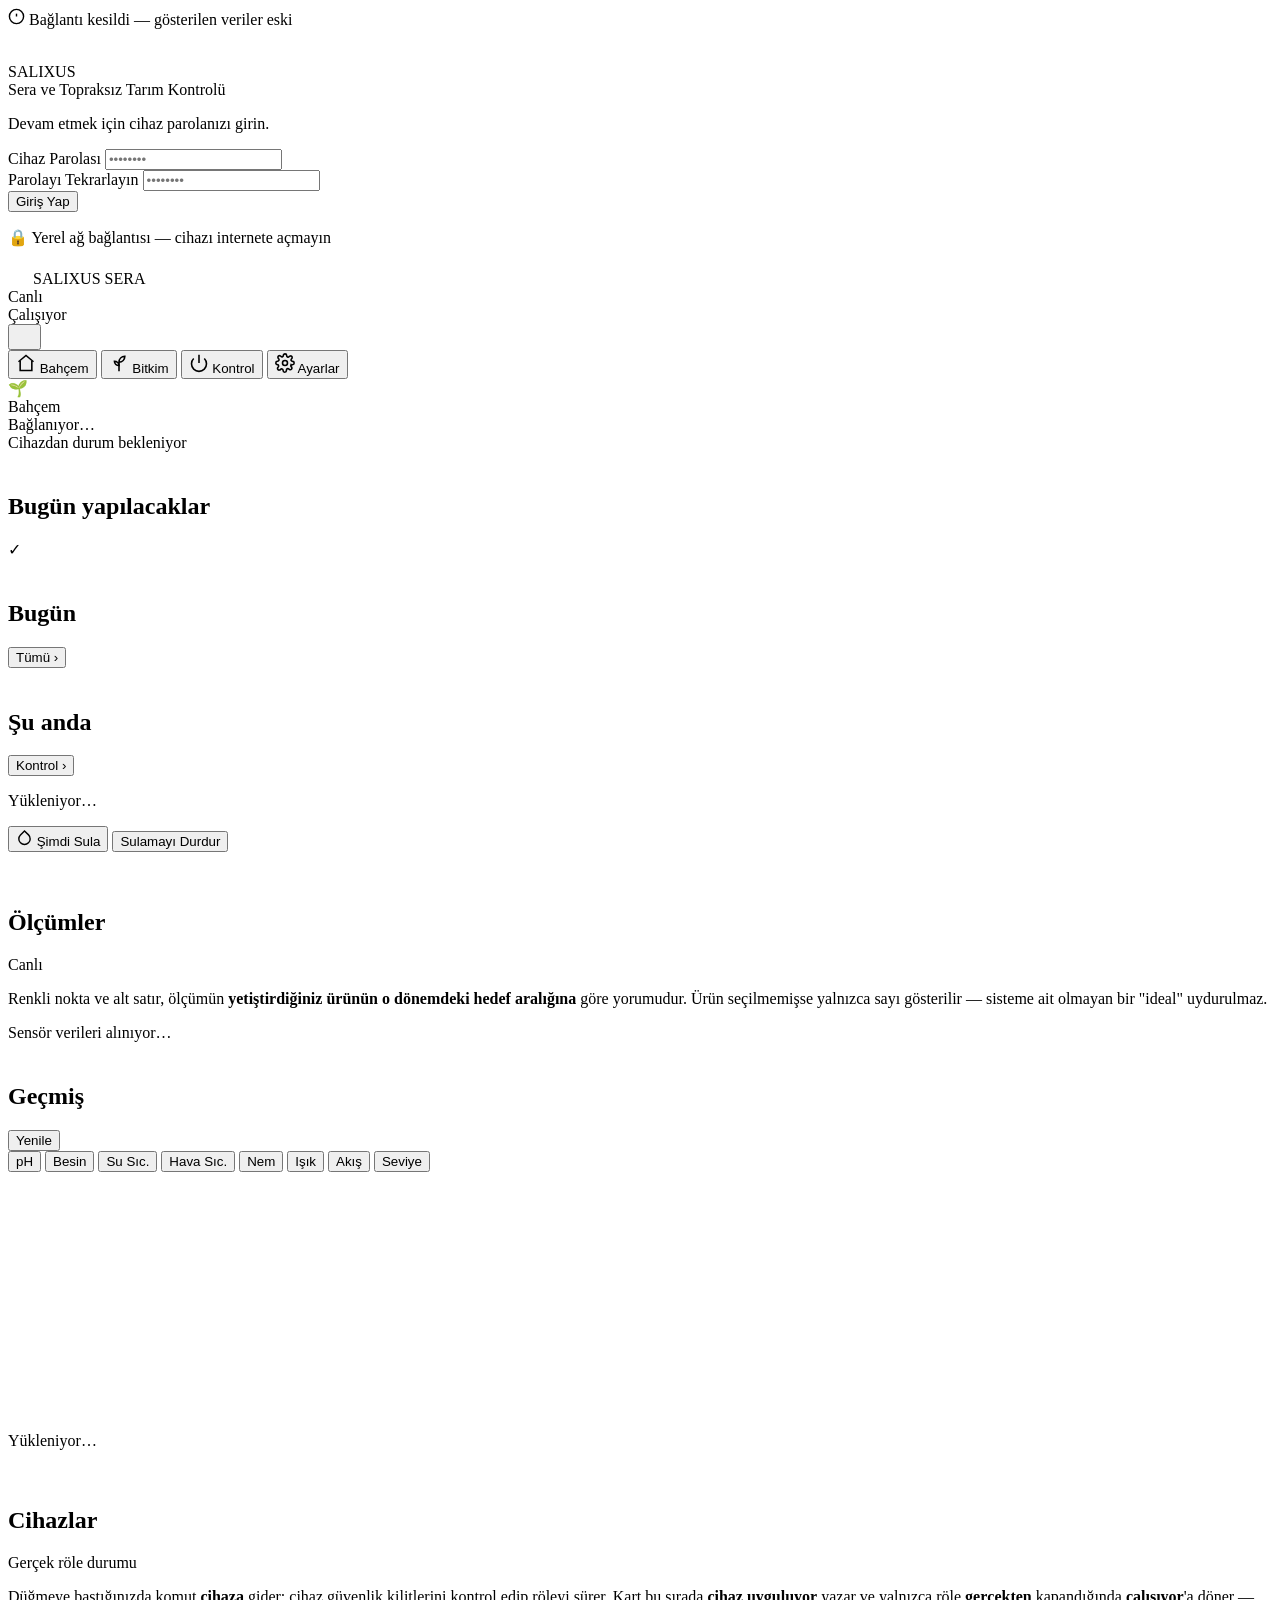
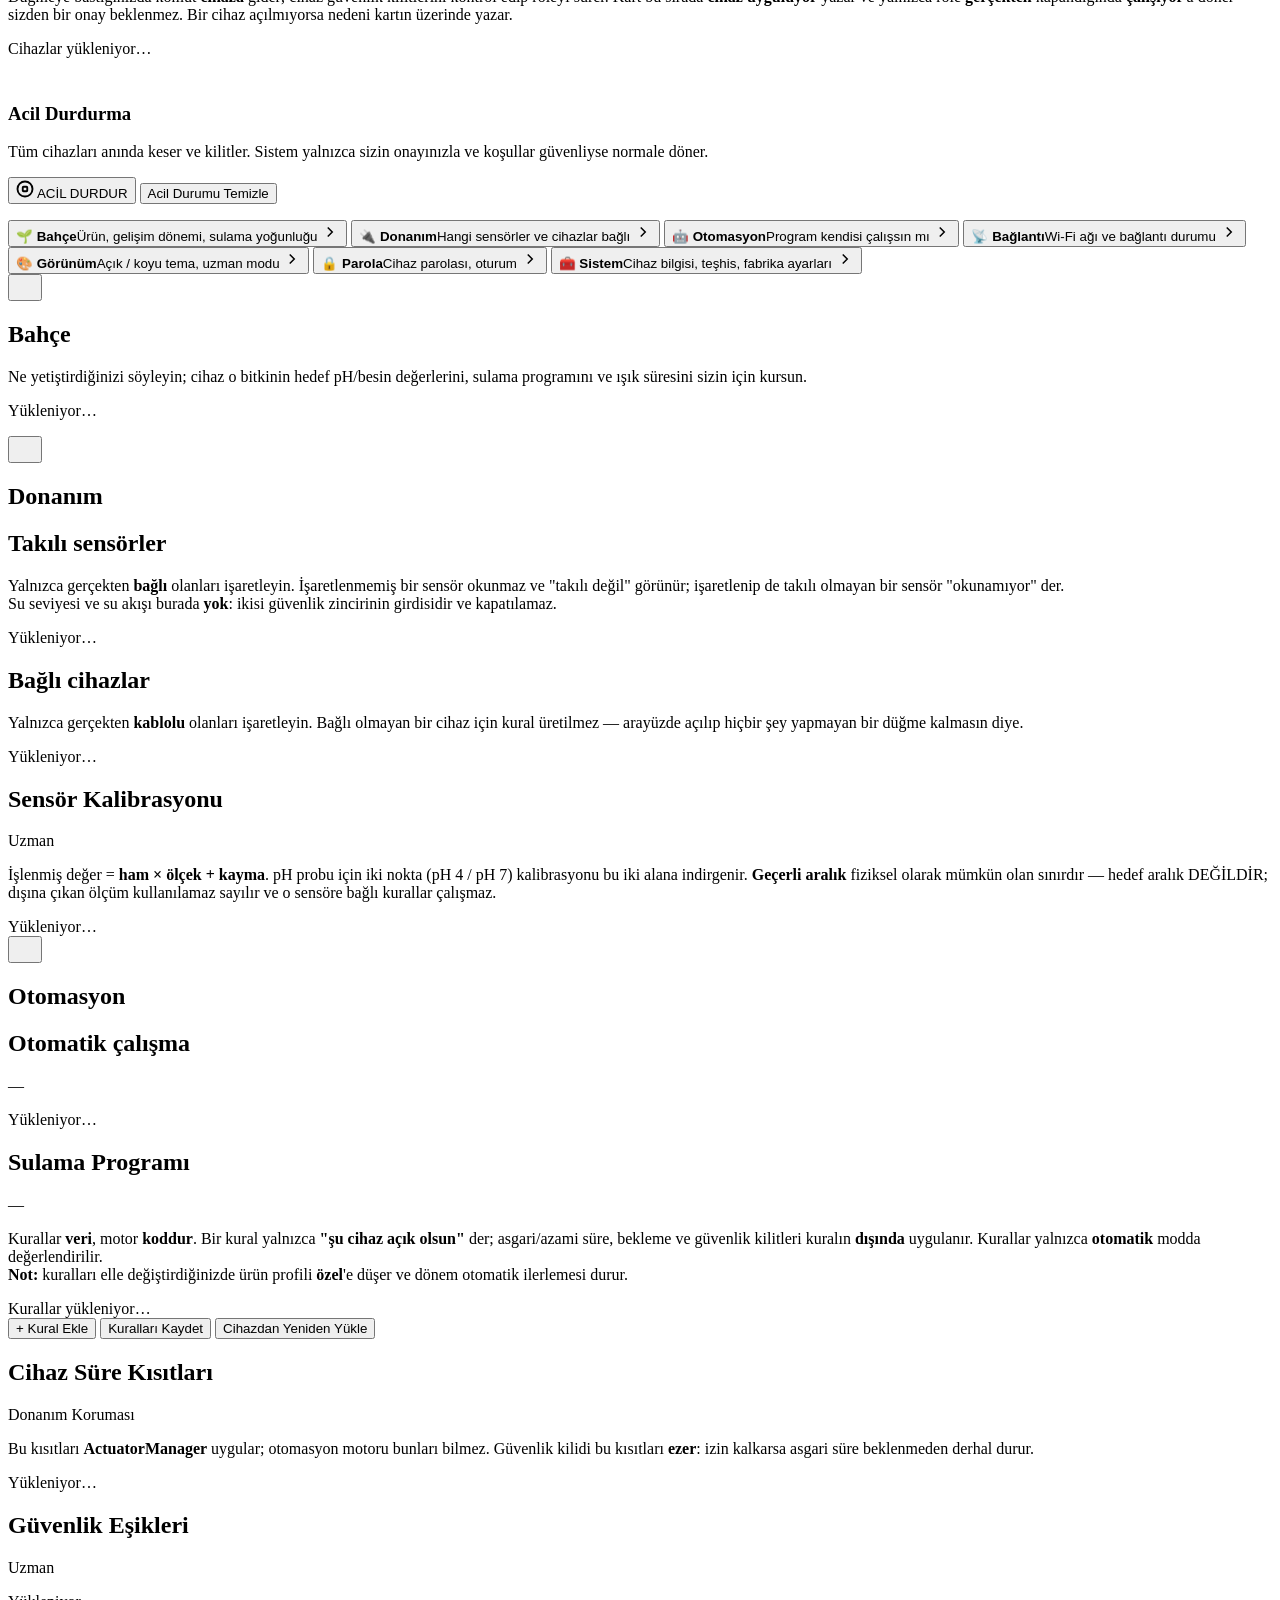
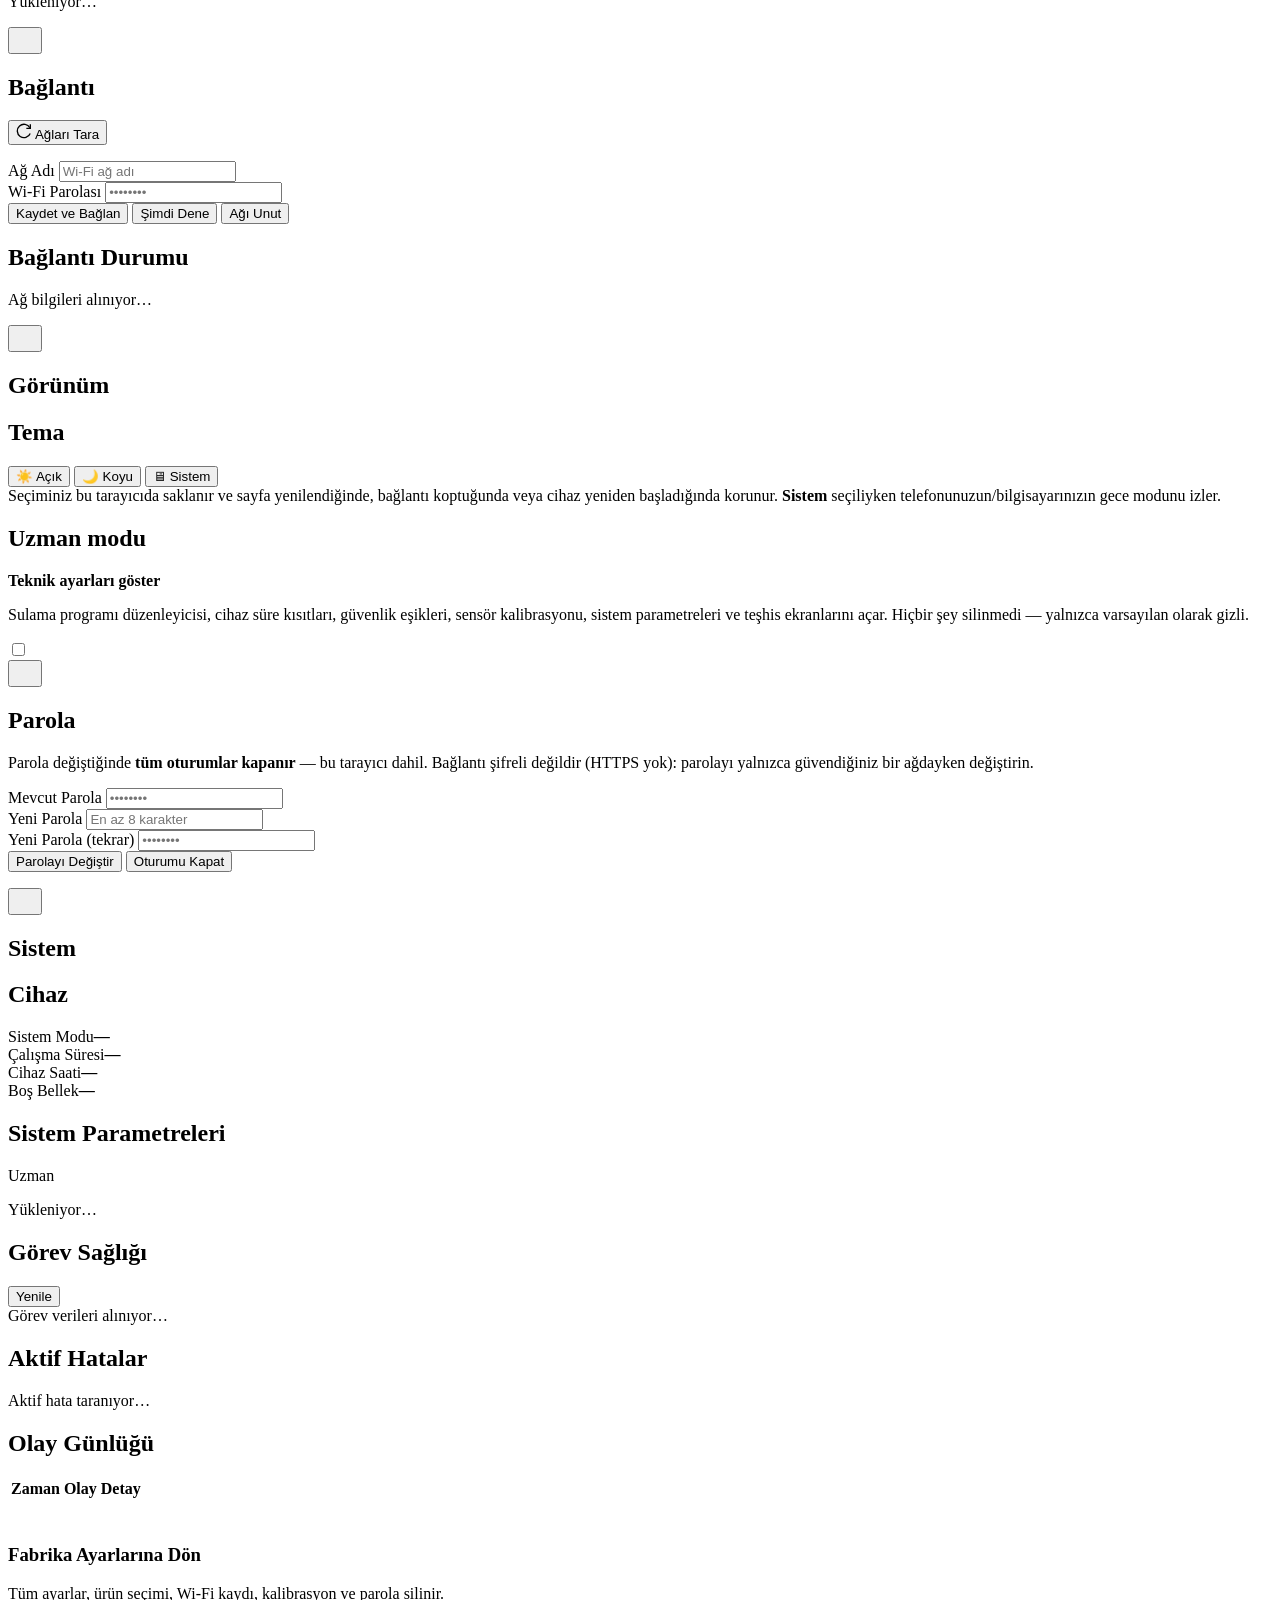
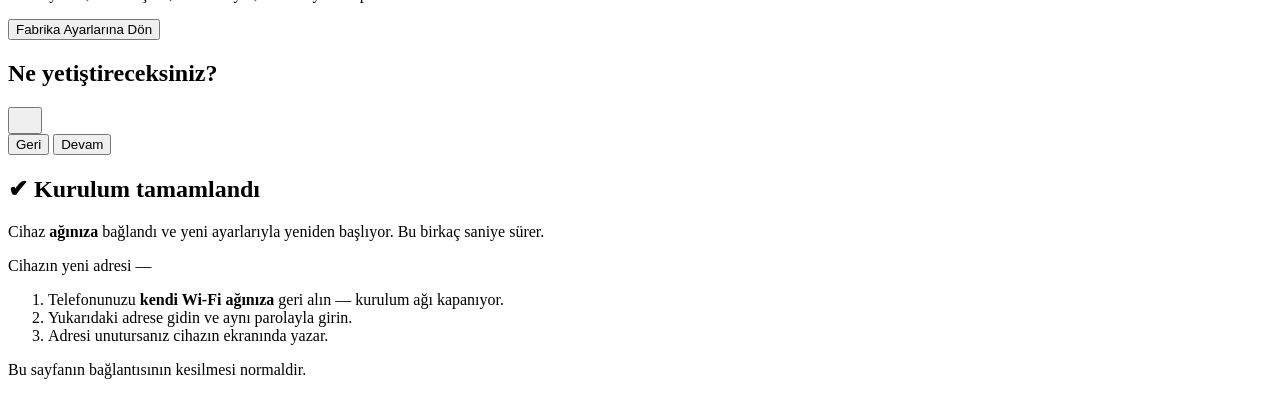
==== commit 3aa77521: "Some changes" ====
--- a/frontend/index.html
+++ b/frontend/index.html
@@ -1,37 +1,62 @@
 <!DOCTYPE html>
-<html lang="tr">
+<html lang="tr" data-theme="light">
 <head>
 <meta charset="utf-8">
 <meta name="viewport" content="width=device-width,initial-scale=1,viewport-fit=cover">
-<meta name="theme-color" content="#0a0f14">
+<meta name="theme-color" content="#e9edf3" media="(prefers-color-scheme: light)">
+<meta name="theme-color" content="#1a2028" media="(prefers-color-scheme: dark)">
 <title>SALIXUS — Sera Kontrol</title>
+
+<!--
+  ── TEMA, İLK BOYAMADAN ÖNCE ────────────────────────────────────────────────
+  Bu betik `<link>`'ten ÖNCE ve eşzamanlı çalışır. Tercih `localStorage`'da
+  durur; `<html data-theme>` gövde çizilmeden damgalanır.
+
+  NEDEN BURADA VE NEDEN CSS'TE DEĞİL: sayfa önce açık temayla boyanıp sonra
+  koyuya atlarsa (FOUC) her yenilemede göz alan bir sıçrama olur. CSS
+  `prefers-color-scheme` bunu çözer ama KULLANICI SEÇİMİNİ çözemez — seçim
+  yalnızca JavaScript'in okuyabileceği bir yerde durabilir.
+
+  Yan fayda: `data-theme` HER ZAMAN açıkça yazıldığı için `app.css` koyu
+  jetonları tek bir seçicide tutar; medya sorgusu + öznitelik seçici olarak
+  iki kez tekrarlanmaz (~1,2 KB gzip tasarrufu).
+-->
+<script>
+(function () {
+  var pref = 'auto';
+  try { pref = localStorage.getItem('salixus.theme') || 'auto'; } catch (e) { /* gizli sekme */ }
+  var dark = pref === 'dark' ||
+    (pref !== 'light' && window.matchMedia &&
+     window.matchMedia('(prefers-color-scheme: dark)').matches);
+  document.documentElement.setAttribute('data-theme', dark ? 'dark' : 'light');
+})();
+</script>
+
 <link rel="stylesheet" href="/app.css">
 </head>
 <body>
 
 <!--
-  ── İKİ SEVİYELİ ARAYÜZ (TASK-070) ────────────────────────────────────────
-  BASİT mod varsayılandır: Bahçem · Kontrol · Ayarlar.
-  UZMAN modu `data-expert` işaretli her şeyi açar (grafikler, ağ detayı,
-  kural düzenleyici, aktüatör kısıtları, güvenlik eşikleri, teşhis).
-
-  Hiçbir işlev SİLİNMEDİ — yalnızca varsayılan olarak görünmüyor. Uzman
-  modundaki ekranlar önceki sürümün ekranlarıyla birebir aynıdır.
+  ── DÖRT HEDEF ──────────────────────────────────────────────────────────────
+  Bahçem · Bitkim · Kontrol · Ayarlar. Önceki sürümde uzman modunda YEDİ
+  sekme tek bir yatay şeritteydi ve 375 px'de son ikisi ekranın dışında
+  kalıyordu — var olan ama görülemeyen bir gezinme.
+
+  Hiçbir işlev silinmedi; teknik ekranlar Ayarlar altındaki alt sayfalara
+  taşındı ve `data-expert` işaretiyle uzman moduna bağlı kaldı.
 -->
 
-<!-- Bağlantı Bandı -->
+<!-- Bağlantı bandı -->
 <div id="linkBar" class="linkbar hidden" role="status" aria-live="polite">
   <div class="linkbar-content">
-    <svg class="icon pulse-icon" viewBox="0 0 24 24" width="18" height="18" fill="none" stroke="currentColor" stroke-width="2">
-      <circle cx="12" cy="12" r="10"></circle>
-      <line x1="12" y1="8" x2="12" y2="12"></line>
-      <line x1="12" y1="16" x2="12.01" y2="16"></line>
+    <svg class="pulse-icon" viewBox="0 0 24 24" width="17" height="17" fill="none" stroke="currentColor" stroke-width="2" aria-hidden="true">
+      <circle cx="12" cy="12" r="10"></circle><line x1="12" y1="8" x2="12" y2="12"></line><line x1="12" y1="16" x2="12.01" y2="16"></line>
     </svg>
     <span id="linkText">Bağlantı kesildi — gösterilen veriler eski</span>
   </div>
 </div>
 
-<!-- Güvenlik Bandı -->
+<!-- Güvenlik bandı -->
 <div id="safetyBar" class="safetybar hidden" role="alert"></div>
 
 <!-- ══ GİRİŞ ══════════════════════════════════════════════════════════════ -->
@@ -40,48 +65,32 @@
     <div class="card auth-card">
       <div class="brand-badge">
         <div class="brand-logo-glow">
-          <svg class="brand-icon" viewBox="0 0 32 32" width="36" height="36" fill="none">
-            <path d="M16 2C9.5 2 4 7.5 4 14c0 7 12 16 12 16s12-9 12-16c0-6.5-5.5-12-12-12z" fill="url(#brandGrad)" opacity="0.2"/>
-            <path d="M16 5C10.5 5 6 9.5 6 15c0 6 10 13.5 10 13.5s10-7.5 10-13.5c0-5.5-4.5-10-10-10z" stroke="#10b981" stroke-width="2" stroke-linecap="round"/>
-            <path d="M16 9v11M16 14l-4-3M16 17l4-3" stroke="#34d399" stroke-width="2" stroke-linecap="round" stroke-linejoin="round"/>
-            <defs>
-              <linearGradient id="brandGrad" x1="4" y1="2" x2="28" y2="30" gradientUnits="userSpaceOnUse">
-                <stop stop-color="#10b981"/>
-                <stop offset="1" stop-color="#047857"/>
-              </linearGradient>
-            </defs>
+          <svg viewBox="0 0 32 32" width="30" height="30" fill="none" aria-hidden="true">
+            <path d="M16 5C10.5 5 6 9.5 6 15c0 6 10 13.5 10 13.5s10-7.5 10-13.5c0-5.5-4.5-10-10-10z" stroke="currentColor" stroke-width="2" stroke-linecap="round" style="stroke:var(--accent)"/>
+            <path d="M16 10v10M16 14l-3-2M16 17l3-2" stroke="currentColor" stroke-width="2" stroke-linecap="round" style="stroke:var(--accent)"/>
           </svg>
         </div>
-        <div class="brand-meta">
-          <span class="brand-title">SALIXUS</span>
-          <span class="brand-sub">Sera ve Topraksız Tarım Kontrolü</span>
-        </div>
-      </div>
-
-      <div class="auth-body">
-        <p id="loginHint" class="auth-hint">Devam etmek için parolanızı girin.</p>
-
-        <div class="form-group">
-          <label for="pw">Cihaz Parolası</label>
-          <input id="pw" type="password" placeholder="••••••••" autocomplete="current-password">
-        </div>
-
-        <div class="form-group" id="pw2Group">
-          <label for="pw2" id="pw2Label" class="hidden">Parola (Tekrar)</label>
-          <input id="pw2" type="password" class="hidden" placeholder="••••••••" autocomplete="new-password">
-        </div>
-
-        <button id="loginBtn" class="btn btn-primary btn-block">Giriş Yap</button>
-        <p id="loginErr" class="form-feedback err"></p>
-      </div>
-
-      <div class="auth-footer">
-        <svg viewBox="0 0 24 24" width="14" height="14" fill="none" stroke="currentColor" stroke-width="2">
-          <rect x="3" y="11" width="18" height="11" rx="2" ry="2"></rect>
-          <path d="M7 11V7a5 5 0 0 1 10 0v4"></path>
-        </svg>
-        <span>Yerel Ağ Güvenliği (İnternete Açmayın)</span>
-      </div>
+        <div>
+          <div class="auth-title">SALIXUS</div>
+          <div class="auth-tagline">Sera ve Topraksız Tarım Kontrolü</div>
+        </div>
+      </div>
+
+      <p id="loginHint" class="muted small" style="margin-bottom:16px;">Devam etmek için cihaz parolanızı girin.</p>
+
+      <div class="form-group">
+        <label for="pw">Cihaz Parolası</label>
+        <input id="pw" type="password" autocomplete="current-password" placeholder="••••••••">
+      </div>
+      <div class="form-group hidden" id="pw2Label">
+        <label for="pw2">Parolayı Tekrarlayın</label>
+        <input id="pw2" class="hidden" type="password" autocomplete="new-password" placeholder="••••••••">
+      </div>
+
+      <button id="loginBtn" class="btn btn-primary btn-block btn-lg">Giriş Yap</button>
+      <p id="loginErr" class="form-feedback"></p>
+
+      <p class="auth-foot">🔒 Yerel ağ bağlantısı — cihazı internete açmayın</p>
     </div>
   </div>
 </section>
@@ -91,10 +100,12 @@
   <header class="app-header">
     <div class="header-inner">
       <div class="header-brand">
-        <svg class="brand-icon-sm" viewBox="0 0 32 32" width="24" height="24" fill="none">
-          <path d="M16 4C9.5 4 5 8.5 5 14c0 6 11 14 11 14s11-8 11-14c0-5.5-4.5-10-11-10z" stroke="#10b981" stroke-width="2.5" stroke-linecap="round"/>
-          <path d="M16 8v12M16 13l-4-3M16 16l4-3" stroke="#34d399" stroke-width="2" stroke-linecap="round"/>
-        </svg>
+        <span class="brand-mark">
+          <svg viewBox="0 0 32 32" width="21" height="21" fill="none" aria-hidden="true">
+            <path d="M16 5C10.5 5 6 9.5 6 15c0 6 10 13.5 10 13.5s10-7.5 10-13.5c0-5.5-4.5-10-10-10z" stroke-width="2.2" stroke-linecap="round" style="stroke:var(--accent)"/>
+            <path d="M16 10v10M16 14l-3-2M16 17l3-2" stroke-width="2" stroke-linecap="round" style="stroke:var(--accent)"/>
+          </svg>
+        </span>
         <span class="header-title">SALIXUS</span>
         <span class="header-tag" id="headCropTag">SERA</span>
       </div>
@@ -102,125 +113,182 @@
       <div class="header-status">
         <div class="status-pill" id="connPill">
           <span class="status-dot"></span>
-          <span id="connLabel" class="status-text">Canlı</span>
-        </div>
-        <div class="mode-pill" id="headModePill">
-          <span id="headMode">Çalışıyor</span>
-        </div>
-      </div>
-    </div>
-
-    <nav class="tabs-nav" role="tablist">
-      <button class="tab-btn active" data-view="garden" role="tab">
-        <svg viewBox="0 0 24 24" width="16" height="16" fill="none" stroke="currentColor" stroke-width="2"><path d="M12 22V12"></path><path d="M12 12c0-4 3-7 7-7 0 4-3 7-7 7z"></path><path d="M12 16c0-3-2.5-5-5.5-5 0 3 2.5 5 5.5 5z"></path></svg>
+          <span id="connLabel">Canlı</span>
+        </div>
+        <div class="mode-pill" id="headModePill"><span id="headMode">Çalışıyor</span></div>
+        <!-- Tema anahtarı BAŞLIKTA: en sık kullanılan görünüm ayarı, üç
+             dokunuş uzakta olmamalı. Ayarlar → Görünüm'de de var. -->
+        <button id="themeBtn" class="btn-icon btn" type="button" title="Temayı değiştir" aria-label="Temayı değiştir">
+          <svg id="themeIcon" viewBox="0 0 24 24" width="17" height="17" fill="none" stroke="currentColor" stroke-width="2" aria-hidden="true"></svg>
+        </button>
+      </div>
+    </div>
+
+    <nav class="tabs-nav" role="tablist" aria-label="Ana gezinme">
+      <button class="tab-btn active" data-view="home" role="tab" aria-selected="true">
+        <svg viewBox="0 0 24 24" width="20" height="20" fill="none" stroke="currentColor" stroke-width="1.9" aria-hidden="true"><path d="M3 10.5 12 3l9 7.5"></path><path d="M5 9.5V21h14V9.5"></path></svg>
         <span>Bahçem</span>
       </button>
-      <button class="tab-btn" data-view="control" role="tab">
-        <svg viewBox="0 0 24 24" width="16" height="16" fill="none" stroke="currentColor" stroke-width="2"><path d="M18.36 6.64a9 9 0 1 1-12.73 0"></path><line x1="12" y1="2" x2="12" y2="12"></line></svg>
+      <button class="tab-btn" data-view="plant" role="tab" aria-selected="false">
+        <svg viewBox="0 0 24 24" width="20" height="20" fill="none" stroke="currentColor" stroke-width="1.9" aria-hidden="true"><path d="M12 22V11"></path><path d="M12 11c0-4 3-7 7-7 0 4-3 7-7 7z"></path><path d="M12 15c0-3-2.5-5-5.5-5 0 3 2.5 5 5.5 5z"></path></svg>
+        <span>Bitkim</span>
+      </button>
+      <button class="tab-btn" data-view="control" role="tab" aria-selected="false">
+        <svg viewBox="0 0 24 24" width="20" height="20" fill="none" stroke="currentColor" stroke-width="1.9" aria-hidden="true"><path d="M18.36 6.64a9 9 0 1 1-12.73 0"></path><line x1="12" y1="2" x2="12" y2="12"></line></svg>
         <span>Kontrol</span>
       </button>
-      <button class="tab-btn" data-view="settings" role="tab">
-        <svg viewBox="0 0 24 24" width="16" height="16" fill="none" stroke="currentColor" stroke-width="2"><circle cx="12" cy="12" r="3"></circle><path d="M19.4 15a1.65 1.65 0 0 0 .33 1.82l.06.06a2 2 0 0 1 0 2.83 2 2 0 0 1-2.83 0l-.06-.06a1.65 1.65 0 0 0-1.82-.33 1.65 1.65 0 0 0-1 1.51V21a2 2 0 0 1-2 2 2 2 0 0 1-2-2v-.09A1.65 1.65 0 0 0 9 19.4a1.65 1.65 0 0 0-1.82.33l-.06.06a2 2 0 0 1-2.83 0 2 2 0 0 1 0-2.83l.06-.06a1.65 1.65 0 0 0 .33-1.82 1.65 1.65 0 0 0-1.51-1H3a2 2 0 0 1-2-2 2 2 0 0 1 2-2h.09A1.65 1.65 0 0 0 4.6 9a1.65 1.65 0 0 0-.33-1.82l-.06-.06a2 2 0 0 1 0-2.83 2 2 0 0 1 2.83 0l.06.06a1.65 1.65 0 0 0 1.82.33H9a1.65 1.65 0 0 0 1-1.51V3a2 2 0 0 1 2-2 2 2 0 0 1 2 2v.09a1.65 1.65 0 0 0 1 1.51 1.65 1.65 0 0 0 1.82-.33l.06-.06a2 2 0 0 1 2.83 0 2 2 0 0 1 0 2.83l-.06.06a1.65 1.65 0 0 0-.33 1.82V9a1.65 1.65 0 0 0 1.51 1H21a2 2 0 0 1 2 2 2 2 0 0 1-2 2h-.09a1.65 1.65 0 0 0-1.51 1z"></path></svg>
+      <button class="tab-btn" data-view="settings" role="tab" aria-selected="false">
+        <svg viewBox="0 0 24 24" width="20" height="20" fill="none" stroke="currentColor" stroke-width="1.9" aria-hidden="true"><circle cx="12" cy="12" r="3"></circle><path d="M19.1 14.5a1.7 1.7 0 0 0 .3 1.9l.1.1a2 2 0 1 1-2.8 2.8l-.1-.1a1.7 1.7 0 0 0-1.9-.3 1.7 1.7 0 0 0-1 1.5V21a2 2 0 1 1-4 0v-.2a1.7 1.7 0 0 0-1.1-1.5 1.7 1.7 0 0 0-1.9.3l-.1.1a2 2 0 1 1-2.8-2.8l.1-.1a1.7 1.7 0 0 0 .3-1.9 1.7 1.7 0 0 0-1.5-1H3a2 2 0 1 1 0-4h.2a1.7 1.7 0 0 0 1.5-1.1 1.7 1.7 0 0 0-.3-1.9l-.1-.1a2 2 0 1 1 2.8-2.8l.1.1a1.7 1.7 0 0 0 1.9.3H9a1.7 1.7 0 0 0 1-1.5V3a2 2 0 1 1 4 0v.2a1.7 1.7 0 0 0 1 1.5 1.7 1.7 0 0 0 1.9-.3l.1-.1a2 2 0 1 1 2.8 2.8l-.1.1a1.7 1.7 0 0 0-.3 1.9V9a1.7 1.7 0 0 0 1.5 1H21a2 2 0 1 1 0 4h-.2a1.7 1.7 0 0 0-1.5 1z"></path></svg>
         <span>Ayarlar</span>
-      </button>
-
-      <button class="tab-btn" data-view="charts" data-expert="1" role="tab">
-        <svg viewBox="0 0 24 24" width="16" height="16" fill="none" stroke="currentColor" stroke-width="2"><path d="M3 3v18h18"></path><path d="M18.7 8l-5.1 5.2-2.8-2.7L7 14.3"></path></svg>
-        <span>Grafikler</span>
-      </button>
-      <button class="tab-btn" data-view="network" data-expert="1" role="tab">
-        <svg viewBox="0 0 24 24" width="16" height="16" fill="none" stroke="currentColor" stroke-width="2"><path d="M5 12.55a11 11 0 0 1 14.08 0"></path><path d="M1.42 9a16 16 0 0 1 21.16 0"></path><path d="M8.53 16.11a6 6 0 0 1 6.95 0"></path><line x1="12" y1="20" x2="12.01" y2="20"></line></svg>
-        <span>Ağ</span>
-      </button>
-      <button class="tab-btn" data-view="advanced" data-expert="1" role="tab">
-        <svg viewBox="0 0 24 24" width="16" height="16" fill="none" stroke="currentColor" stroke-width="2"><path d="M4 6h10"></path><path d="M4 12h16"></path><path d="M4 18h7"></path><circle cx="18" cy="6" r="2"></circle><circle cx="15" cy="18" r="2"></circle></svg>
-        <span>Gelişmiş</span>
-      </button>
-      <button class="tab-btn" data-view="diagnostics" data-expert="1" role="tab">
-        <svg viewBox="0 0 24 24" width="16" height="16" fill="none" stroke="currentColor" stroke-width="2"><path d="M22 12h-4l-3 9L9 3l-3 9H2"></path></svg>
-        <span>Teşhis</span>
       </button>
     </nav>
   </header>
 
   <main class="content-wrapper">
 
-    <!-- ══ BAHÇEM ═══════════════════════════════════════════════════════ -->
-    <div id="v-garden" class="page">
-      <!-- Tek cümlelik genel durum: kullanıcının bakması gereken TEK yer -->
-      <div id="headline" class="headline">
-        <div class="headline-icon" id="headlineIcon">🌱</div>
-        <div class="headline-text">
-          <b id="headlineTitle">Bağlanıyor…</b>
-          <span id="headlineSub" class="muted small">Cihazdan durum bekleniyor</span>
-        </div>
-      </div>
-
-      <!-- Aktif ürün — profil seçilmemişse kurulum çağrısına dönüşür -->
-      <section class="section-block">
-        <div id="cropCard" class="card crop-card">
-          <p class="muted">Ürün bilgisi alınıyor…</p>
-        </div>
-      </section>
-
-      <!-- Yapılacaklar: ölçümlerden türetilen düz Türkçe tavsiyeler -->
+    <!-- ══ BAHÇEM — bir bakışta bahçenin durumu ═════════════════════════ -->
+    <div id="v-home" class="page">
+
+      <!--
+        Kahraman kart. Kullanıcının bakması gereken TEK yer:
+        halka = genel sağlık · başlık = ne olduğu · alt satır = ne yapılacağı
+        `cropCard` = gelişim yolculuğu (ürün seçilmemişse kurulum çağrısı)
+      -->
+      <div id="headline" class="hero">
+        <div class="hero-top">
+          <div class="ring" id="heroRing">
+            <div class="ring-inner">
+              <span class="ring-emoji" id="headlineIcon">🌱</span>
+              <span class="ring-pct" id="heroPct"></span>
+              <span class="ring-cap" id="heroCap"></span>
+            </div>
+          </div>
+          <div class="hero-head">
+            <div class="hero-crop" id="heroCrop">Bahçem</div>
+            <!--
+              Canlılık göstergesi. Yalnızca cihaz GERÇEKTEN canlı veri
+              gönderirken hareket eder; bağlantı koptuğunda ya da sistem
+              duraklatıldığında donar ve nedenini yazar. Hareket eden bir
+              gösterge "her şey akıyor" demektir — bunu bayat veriyle
+              söylemek yalan olurdu.
+            -->
+            <div class="hero-life" id="heroLife" hidden>
+              <span class="life-bars" aria-hidden="true"><i></i><i></i><i></i></span>
+              <span id="heroLifeText"></span>
+            </div>
+            <div class="hero-title" id="headlineTitle">Bağlanıyor…</div>
+            <div class="hero-sub" id="headlineSub">Cihazdan durum bekleniyor</div>
+          </div>
+        </div>
+        <div id="cropCard"></div>
+      </div>
+
+      <!-- Bugün yapılacaklar. HER ZAMAN çizilir — boşken de. Kullanıcının
+           "bir şey var mı?" sorusu için güvenebileceği tek bir yer olmalı;
+           kaybolan bir bölüm o güveni veremez. Kahraman kart yalnızca
+           SAYAR, metni tekrarlamaz. -->
       <section class="section-block" id="adviceBlock">
         <div class="section-header">
           <div class="section-title-wrap">
-            <svg viewBox="0 0 24 24" width="18" height="18" fill="none" stroke="#10b981" stroke-width="2"><path d="M9 11l3 3L22 4"></path><path d="M21 12v7a2 2 0 0 1-2 2H5a2 2 0 0 1-2-2V5a2 2 0 0 1 2-2h11"></path></svg>
-            <h2>Bugün ne yapmalıyım?</h2>
-          </div>
+            <svg viewBox="0 0 24 24" width="17" height="17" fill="none" stroke-width="2" aria-hidden="true"><path d="M9 11l3 3L22 4"></path><path d="M21 12v7a2 2 0 0 1-2 2H5a2 2 0 0 1-2-2V5a2 2 0 0 1 2-2h11"></path></svg>
+            <h2>Bugün yapılacaklar</h2>
+          </div>
+          <span id="adviceCount" class="section-badge badge-ok">✓</span>
         </div>
         <div id="adviceList" class="advice-list"></div>
       </section>
 
-      <!-- Hızlı eylem: en sık yapılan iki şey -->
-      <section class="section-block">
-        <div class="quick-actions">
-          <button id="quickWater" class="btn btn-primary btn-lg">
-            <svg viewBox="0 0 24 24" width="18" height="18" fill="none" stroke="currentColor" stroke-width="2"><path d="M12 2.69l5.66 5.66a8 8 0 1 1-11.31 0z"></path></svg>
+      <!-- Bugünkü ölçümler — kompakt. Ayrıntı Bitkim ekranında. -->
+      <section class="section-block">
+        <div class="section-header">
+          <div class="section-title-wrap">
+            <svg viewBox="0 0 24 24" width="17" height="17" fill="none" stroke-width="2" aria-hidden="true"><path d="M12 2.7l5.7 5.6a8 8 0 1 1-11.4 0z"></path></svg>
+            <h2>Bugün</h2>
+          </div>
+          <button class="btn btn-sm btn-ghost" data-goto="plant">Tümü ›</button>
+        </div>
+        <div class="vitals" id="vitals"></div>
+      </section>
+
+      <!-- Şu anda ne çalışıyor -->
+      <section class="section-block">
+        <div class="section-header">
+          <div class="section-title-wrap">
+            <svg viewBox="0 0 24 24" width="17" height="17" fill="none" stroke-width="2" aria-hidden="true"><path d="M13 2 4.1 12.9a1 1 0 0 0 .8 1.6H11l-1 7.5 8.9-10.9a1 1 0 0 0-.8-1.6H12z"></path></svg>
+            <h2>Şu anda</h2>
+          </div>
+          <button class="btn btn-sm btn-ghost" data-goto="control">Kontrol ›</button>
+        </div>
+        <div class="card" id="runningCard"><p class="muted small">Yükleniyor…</p></div>
+      </section>
+
+      <!-- En sık yapılan iki şey -->
+      <section class="section-block">
+        <div class="btn-group" style="margin-top:0;">
+          <button id="quickWater" class="btn btn-primary" style="flex:1 1 160px;">
+            <svg viewBox="0 0 24 24" width="17" height="17" fill="none" stroke="currentColor" stroke-width="2" aria-hidden="true"><path d="M12 2.7l5.7 5.6a8 8 0 1 1-11.4 0z"></path></svg>
             <span>Şimdi Sula</span>
           </button>
-          <button id="quickStop" class="btn btn-outline btn-lg">Sulamayı Durdur</button>
+          <button id="quickStop" class="btn btn-outline" style="flex:1 1 160px;">Sulamayı Durdur</button>
         </div>
         <p id="quickMsg" class="form-feedback"></p>
       </section>
-
-      <!-- Ölçümler: trafik ışığı + düz cümle -->
+    </div>
+
+    <!-- ══ BİTKİM — ölçümler + geçmiş ═══════════════════════════════════ -->
+    <div id="v-plant" class="page hidden">
       <section class="section-block">
         <div class="section-header">
           <div class="section-title-wrap">
-            <svg viewBox="0 0 24 24" width="18" height="18" fill="none" stroke="#10b981" stroke-width="2"><path d="M12 2.69l5.66 5.66a8 8 0 1 1-11.31 0z"></path></svg>
+            <svg viewBox="0 0 24 24" width="17" height="17" fill="none" stroke-width="2" aria-hidden="true"><path d="M12 2.7l5.7 5.6a8 8 0 1 1-11.4 0z"></path></svg>
             <h2>Ölçümler</h2>
           </div>
           <span class="section-badge">Canlı</span>
         </div>
-        <div class="grid sensor-grid" id="sensorGrid">
-          <div class="card skeleton-card"><p class="muted">Sensör verileri alınıyor…</p></div>
-        </div>
-      </section>
-
-      <!-- Sistem sayaçları: yalnızca uzman modunda -->
-      <section class="section-block" data-expert="1">
+        <p class="section-note">
+          Renkli nokta ve alt satır, ölçümün <b>yetiştirdiğiniz ürünün o dönemdeki
+          hedef aralığına</b> göre yorumudur. Ürün seçilmemişse yalnızca sayı
+          gösterilir — sisteme ait olmayan bir "ideal" uydurulmaz.
+        </p>
+        <div class="crop-chips" id="cropTargets" style="margin:0 4px 12px;"></div>
+        <div class="sensor-grid" id="sensorGrid">
+          <div class="card skeleton-card">Sensör verileri alınıyor…</div>
+        </div>
+      </section>
+
+      <!--
+        Geçmiş grafiği artık UZMAN MODUNA BAĞLI DEĞİL. "Sıcaklık gece düşüyor
+        mu" sorusu teknik bir soru değildir; grafiği gizlemek fazla düzeltmeydi.
+      -->
+      <section class="section-block">
         <div class="section-header">
           <div class="section-title-wrap">
-            <svg viewBox="0 0 24 24" width="18" height="18" fill="none" stroke="#10b981" stroke-width="2"><circle cx="12" cy="12" r="10"></circle><polyline points="12 6 12 12 16 14"></polyline></svg>
-            <h2>Sistem</h2>
-          </div>
-        </div>
-        <div class="stats-grid">
-          <div class="card stat-card">
-            <div class="stat-info"><span class="stat-label">Sistem Modu</span><b id="sMode" class="stat-val">—</b></div>
-          </div>
-          <div class="card stat-card">
-            <div class="stat-info"><span class="stat-label">Çalışma Süresi</span><b id="sUptime" class="stat-val">—</b></div>
-          </div>
-          <div class="card stat-card">
-            <div class="stat-info"><span class="stat-label">Cihaz Saati</span><b id="sClock" class="stat-val">—</b></div>
-          </div>
-          <div class="card stat-card">
-            <div class="stat-info"><span class="stat-label">Boş Bellek</span><b id="sHeap" class="stat-val">—</b></div>
-          </div>
+            <svg viewBox="0 0 24 24" width="17" height="17" fill="none" stroke-width="2" aria-hidden="true"><path d="M3 3v18h18"></path><path d="M18.7 8l-5.1 5.2-2.8-2.7L7 14.3"></path></svg>
+            <h2>Geçmiş</h2>
+          </div>
+          <button id="chartRefreshBtn" class="btn btn-sm">Yenile</button>
+        </div>
+        <div class="card chart-card">
+          <div class="chart-controls">
+            <!-- Sıra ve kapsam cihazdaki `SLOT_ORDER` ile aynıdır
+                 (`services/HistoryStore.h`). -->
+            <div class="sensor-selectors" id="chartSensors">
+              <button class="chip-btn active" data-sensor="ph">pH</button>
+              <button class="chip-btn" data-sensor="ec">Besin</button>
+              <button class="chip-btn" data-sensor="waterTemp">Su Sıc.</button>
+              <button class="chip-btn" data-sensor="airTemp">Hava Sıc.</button>
+              <button class="chip-btn" data-sensor="humidity">Nem</button>
+              <button class="chip-btn" data-sensor="light">Işık</button>
+              <button class="chip-btn" data-sensor="flow">Akış</button>
+              <button class="chip-btn" data-sensor="level">Seviye</button>
+            </div>
+          </div>
+          <div class="chart-stats" id="chartStats"></div>
+          <div class="chart-canvas-wrapper">
+            <canvas id="historyCanvas" height="240" aria-label="Geçmiş ölçüm grafiği"></canvas>
+            <div id="chartTooltip" class="chart-tooltip hidden"></div>
+          </div>
+          <p class="chart-meta-info" id="chartMeta"><span class="muted small">Yükleniyor…</span></p>
         </div>
       </section>
     </div>
@@ -230,48 +298,43 @@
       <section class="section-block">
         <div class="section-header">
           <div class="section-title-wrap">
-            <svg viewBox="0 0 24 24" width="18" height="18" fill="none" stroke="#10b981" stroke-width="2"><path d="M18.36 6.64a9 9 0 1 1-12.73 0"></path><line x1="12" y1="2" x2="12" y2="12"></line></svg>
+            <svg viewBox="0 0 24 24" width="17" height="17" fill="none" stroke-width="2" aria-hidden="true"><path d="M18.36 6.64a9 9 0 1 1-12.73 0"></path><line x1="12" y1="2" x2="12" y2="12"></line></svg>
             <h2>Cihazlar</h2>
           </div>
           <span class="muted small">Gerçek röle durumu</span>
         </div>
-        <p class="section-note muted small">
-          Butona bastığınızda kart <b>BEKLİYOR</b> yazar ve yalnızca cihaz
-          gerçekten açtığında <b>ÇALIŞIYOR</b>'a döner. Bir cihaz açılmıyorsa
-          nedeni kartın üzerinde yazar.
+        <p class="section-note">
+          Düğmeye bastığınızda komut <b>cihaza</b> gider; cihaz güvenlik
+          kilitlerini kontrol edip röleyi sürer. Kart bu sırada
+          <b>cihaz uyguluyor</b> yazar ve yalnızca röle <b>gerçekten</b>
+          kapandığında <b>çalışıyor</b>'a döner — sizden bir onay beklenmez.
+          Bir cihaz açılmıyorsa nedeni kartın üzerinde yazar.
         </p>
-        <div class="grid act-grid" id="actuatorGrid">
-          <div class="card skeleton-card"><p class="muted">Cihazlar yükleniyor…</p></div>
+        <div class="device-list" id="actuatorGrid">
+          <div class="card skeleton-card">Cihazlar yükleniyor…</div>
         </div>
       </section>
 
       <section class="section-block">
         <div class="card danger-card">
           <div class="danger-header">
-            <svg viewBox="0 0 24 24" width="24" height="24" fill="none" stroke="#ef4444" stroke-width="2">
-              <path d="M10.29 3.86L1.82 18a2 2 0 0 0 1.71 3h16.94a2 2 0 0 0 1.71-3L13.71 3.86a2 2 0 0 0-3.42 0z"></path>
-              <line x1="12" y1="9" x2="12" y2="13"></line>
-              <line x1="12" y1="17" x2="12.01" y2="17"></line>
+            <svg viewBox="0 0 24 24" width="22" height="22" fill="none" stroke-width="2" aria-hidden="true">
+              <path d="M10.29 3.86 1.82 18a2 2 0 0 0 1.71 3h16.94a2 2 0 0 0 1.71-3L13.71 3.86a2 2 0 0 0-3.42 0z"></path>
+              <line x1="12" y1="9" x2="12" y2="13"></line><line x1="12" y1="17" x2="12.01" y2="17"></line>
             </svg>
             <div>
               <h3>Acil Durdurma</h3>
-              <p class="muted small">
-                Tüm cihazları anında keser ve kilitler. Sistem yalnızca sizin
-                onayınızla ve koşullar güvenliyse normale döner.
-              </p>
+              <p class="muted small">Tüm cihazları anında keser ve kilitler. Sistem yalnızca
+                sizin onayınızla ve koşullar güvenliyse normale döner.</p>
             </div>
           </div>
-          <!--
-            Aktif kilitler BASMADAN ÖNCE burada listelenir. Eskiden kullanıcı
-            "Temizle"ye basıyor, komut kuyruğa alınıyor, cihaz koşullar
-            düzelmediği için reddediyor ve bunu yalnızca olay günlüğüne
-            yazıyordu — düğme "işe yaramıyor" görünüyordu (TASK-074).
-          -->
-          <div id="interlockList" class="advice-list hidden"></div>
+
+          <!-- Aktif kilitler BASMADAN ÖNCE burada listelenir (TASK-074). -->
+          <div id="interlockList" class="advice-list hidden" style="margin-bottom:14px;"></div>
 
           <div class="danger-actions">
             <button id="estopBtn" class="btn btn-danger btn-lg">
-              <svg viewBox="0 0 24 24" width="18" height="18" fill="none" stroke="currentColor" stroke-width="2.5"><circle cx="12" cy="12" r="10"></circle><rect x="9" y="9" width="6" height="6"></rect></svg>
+              <svg viewBox="0 0 24 24" width="18" height="18" fill="none" stroke="currentColor" stroke-width="2.5" aria-hidden="true"><circle cx="12" cy="12" r="10"></circle><rect x="9" y="9" width="6" height="6" rx="1"></rect></svg>
               <span>ACİL DURDUR</span>
             </button>
             <button id="eclearBtn" class="btn btn-outline">Acil Durumu Temizle</button>
@@ -281,119 +344,277 @@
       </section>
     </div>
 
-    <!-- ══ AYARLAR (BASİT) ══════════════════════════════════════════════ -->
+    <!-- ══ AYARLAR — kategori listesi ═══════════════════════════════════ -->
     <div id="v-settings" class="page hidden">
-      <!-- Ürün -->
-      <section class="section-block">
-        <div class="section-header">
-          <div class="section-title-wrap">
-            <svg viewBox="0 0 24 24" width="18" height="18" fill="none" stroke="#10b981" stroke-width="2"><path d="M12 22V12"></path><path d="M12 12c0-4 3-7 7-7 0 4-3 7-7 7z"></path></svg>
-            <h2>Ne yetiştiriyorsunuz?</h2>
-          </div>
-        </div>
-        <div class="card form-card" id="cropSettingsCard">
-          <p class="muted">Yükleniyor…</p>
-        </div>
-      </section>
-
-      <!-- Takılı sensörler -->
-      <section class="section-block">
-        <div class="section-header">
-          <div class="section-title-wrap">
-            <svg viewBox="0 0 24 24" width="18" height="18" fill="none" stroke="#10b981" stroke-width="2"><path d="M12 2.69l5.66 5.66a8 8 0 1 1-11.31 0z"></path></svg>
-            <h2>Takılı sensörler</h2>
-          </div>
-        </div>
-        <p class="section-note muted small">
+      <div class="settings-list">
+        <button class="settings-row" data-set="crop">
+          <span class="settings-ico">🌱</span>
+          <span class="settings-txt"><b>Bahçe</b><span>Ürün, gelişim dönemi, sulama yoğunluğu</span></span>
+          <svg class="settings-arrow" viewBox="0 0 24 24" width="18" height="18" fill="none" stroke="currentColor" stroke-width="2" aria-hidden="true"><path d="m9 18 6-6-6-6"></path></svg>
+        </button>
+        <button class="settings-row" data-set="hardware">
+          <span class="settings-ico">🔌</span>
+          <span class="settings-txt"><b>Donanım</b><span>Hangi sensörler ve cihazlar bağlı</span></span>
+          <svg class="settings-arrow" viewBox="0 0 24 24" width="18" height="18" fill="none" stroke="currentColor" stroke-width="2" aria-hidden="true"><path d="m9 18 6-6-6-6"></path></svg>
+        </button>
+        <button class="settings-row" data-set="automation">
+          <span class="settings-ico">🤖</span>
+          <span class="settings-txt"><b>Otomasyon</b><span>Program kendisi çalışsın mı</span></span>
+          <svg class="settings-arrow" viewBox="0 0 24 24" width="18" height="18" fill="none" stroke="currentColor" stroke-width="2" aria-hidden="true"><path d="m9 18 6-6-6-6"></path></svg>
+        </button>
+        <button class="settings-row" data-set="network">
+          <span class="settings-ico">📡</span>
+          <span class="settings-txt"><b>Bağlantı</b><span>Wi-Fi ağı ve bağlantı durumu</span></span>
+          <svg class="settings-arrow" viewBox="0 0 24 24" width="18" height="18" fill="none" stroke="currentColor" stroke-width="2" aria-hidden="true"><path d="m9 18 6-6-6-6"></path></svg>
+        </button>
+        <button class="settings-row" data-set="appearance">
+          <span class="settings-ico">🎨</span>
+          <span class="settings-txt"><b>Görünüm</b><span>Açık / koyu tema, uzman modu</span></span>
+          <svg class="settings-arrow" viewBox="0 0 24 24" width="18" height="18" fill="none" stroke="currentColor" stroke-width="2" aria-hidden="true"><path d="m9 18 6-6-6-6"></path></svg>
+        </button>
+        <button class="settings-row" data-set="account">
+          <span class="settings-ico">🔒</span>
+          <span class="settings-txt"><b>Parola</b><span>Cihaz parolası, oturum</span></span>
+          <svg class="settings-arrow" viewBox="0 0 24 24" width="18" height="18" fill="none" stroke="currentColor" stroke-width="2" aria-hidden="true"><path d="m9 18 6-6-6-6"></path></svg>
+        </button>
+        <button class="settings-row" data-set="system">
+          <span class="settings-ico">🧰</span>
+          <span class="settings-txt"><b>Sistem</b><span>Cihaz bilgisi, teşhis, fabrika ayarları</span></span>
+          <svg class="settings-arrow" viewBox="0 0 24 24" width="18" height="18" fill="none" stroke="currentColor" stroke-width="2" aria-hidden="true"><path d="m9 18 6-6-6-6"></path></svg>
+        </button>
+      </div>
+    </div>
+
+    <!-- ══ AYARLAR › BAHÇE ══════════════════════════════════════════════ -->
+    <div id="v-set-crop" class="page hidden">
+      <div class="subpage-head">
+        <button class="btn btn-icon" data-back="1" aria-label="Geri">
+          <svg viewBox="0 0 24 24" width="18" height="18" fill="none" stroke-width="2" aria-hidden="true"><path d="m15 18-6-6 6-6"></path></svg>
+        </button>
+        <h2>Bahçe</h2>
+      </div>
+      <section class="section-block">
+        <p class="section-note">
+          Ne yetiştirdiğinizi söyleyin; cihaz o bitkinin hedef pH/besin
+          değerlerini, sulama programını ve ışık süresini sizin için kursun.
+        </p>
+        <div class="card form-card" id="cropSettingsCard"><p class="muted">Yükleniyor…</p></div>
+      </section>
+    </div>
+
+    <!-- ══ AYARLAR › DONANIM ════════════════════════════════════════════ -->
+    <div id="v-set-hardware" class="page hidden">
+      <div class="subpage-head">
+        <button class="btn btn-icon" data-back="1" aria-label="Geri">
+          <svg viewBox="0 0 24 24" width="18" height="18" fill="none" stroke-width="2" aria-hidden="true"><path d="m15 18-6-6 6-6"></path></svg>
+        </button>
+        <h2>Donanım</h2>
+      </div>
+
+      <section class="section-block">
+        <div class="section-header"><div class="section-title-wrap"><h2>Takılı sensörler</h2></div></div>
+        <p class="section-note">
           Yalnızca gerçekten <b>bağlı</b> olanları işaretleyin. İşaretlenmemiş
-          bir sensör okunmaz ve "takılı değil" olarak görünür; işaretlenip de
-          takılı olmayan bir sensör "okunamıyor" der.
+          bir sensör okunmaz ve "takılı değil" görünür; işaretlenip de takılı
+          olmayan bir sensör "okunamıyor" der.
           <br>Su seviyesi ve su akışı burada <b>yok</b>: ikisi güvenlik
           zincirinin girdisidir ve kapatılamaz.
         </p>
-        <div class="card form-card" id="sensorCard">
-          <p class="muted">Yükleniyor…</p>
-        </div>
-      </section>
-
-      <!-- Bağlı donanım -->
-      <section class="section-block">
-        <div class="section-header">
-          <div class="section-title-wrap">
-            <svg viewBox="0 0 24 24" width="18" height="18" fill="none" stroke="#10b981" stroke-width="2"><rect x="4" y="4" width="16" height="16" rx="2"></rect><path d="M9 9h6v6H9z"></path></svg>
-            <h2>Bağlı cihazlar</h2>
-          </div>
-        </div>
-        <p class="section-note muted small">
+        <div class="card form-card" id="sensorCard"><p class="muted">Yükleniyor…</p></div>
+      </section>
+
+      <section class="section-block">
+        <div class="section-header"><div class="section-title-wrap"><h2>Bağlı cihazlar</h2></div></div>
+        <p class="section-note">
           Yalnızca gerçekten <b>kablolu</b> olanları işaretleyin. Bağlı olmayan
           bir cihaz için kural üretilmez — arayüzde açılıp hiçbir şey yapmayan
           bir düğme kalmasın diye.
         </p>
-        <div class="card form-card" id="hardwareCard">
-          <p class="muted">Yükleniyor…</p>
-        </div>
-      </section>
-
-      <!-- Otomatik mod -->
-      <section class="section-block">
-        <div class="section-header">
-          <div class="section-title-wrap">
-            <svg viewBox="0 0 24 24" width="18" height="18" fill="none" stroke="#10b981" stroke-width="2"><circle cx="12" cy="12" r="7"></circle><path d="M12 8v4l2.5 2.5"></path></svg>
-            <h2>Otomatik çalışma</h2>
-          </div>
+        <div class="card form-card" id="hardwareCard"><p class="muted">Yükleniyor…</p></div>
+      </section>
+
+      <!-- Kalibrasyon: ölçüm doğruluğu donanım konusudur, uzman işidir. -->
+      <section class="section-block" data-expert="1">
+        <div class="section-header">
+          <div class="section-title-wrap"><h2>Sensör Kalibrasyonu</h2></div>
+          <span class="section-badge">Uzman</span>
+        </div>
+        <p class="section-note">
+          İşlenmiş değer = <b>ham × ölçek + kayma</b>. pH probu için iki nokta
+          (pH 4 / pH 7) kalibrasyonu bu iki alana indirgenir.
+          <b>Geçerli aralık</b> fiziksel olarak mümkün olan sınırdır — hedef
+          aralık DEĞİLDİR; dışına çıkan ölçüm kullanılamaz sayılır ve o sensöre
+          bağlı kurallar çalışmaz.
+        </p>
+        <div class="cfg-act-grid" id="sensorConfigForm">
+          <div class="card skeleton-card">Yükleniyor…</div>
+        </div>
+      </section>
+    </div>
+
+    <!-- ══ AYARLAR › OTOMASYON ══════════════════════════════════════════ -->
+    <div id="v-set-automation" class="page hidden">
+      <div class="subpage-head">
+        <button class="btn btn-icon" data-back="1" aria-label="Geri">
+          <svg viewBox="0 0 24 24" width="18" height="18" fill="none" stroke-width="2" aria-hidden="true"><path d="m15 18-6-6 6-6"></path></svg>
+        </button>
+        <h2>Otomasyon</h2>
+      </div>
+
+      <section class="section-block">
+        <div class="section-header">
+          <div class="section-title-wrap"><h2>Otomatik çalışma</h2></div>
           <span class="section-badge" id="autoBadge">—</span>
         </div>
-        <div class="card form-card" id="automationForm">
-          <p class="muted">Yükleniyor…</p>
-        </div>
-      </section>
-
-      <!-- Wi-Fi -->
-      <section class="section-block">
-        <div class="section-header">
-          <div class="section-title-wrap">
-            <svg viewBox="0 0 24 24" width="18" height="18" fill="none" stroke="#10b981" stroke-width="2"><path d="M5 12.55a11 11 0 0 1 14.08 0"></path><path d="M1.42 9a16 16 0 0 1 21.16 0"></path><path d="M8.53 16.11a6 6 0 0 1 6.95 0"></path><line x1="12" y1="20" x2="12.01" y2="20"></line></svg>
-            <h2>Wi-Fi</h2>
-          </div>
-        </div>
+        <div class="card form-card" id="automationForm"><p class="muted">Yükleniyor…</p></div>
+      </section>
+
+      <section class="section-block" data-expert="1">
+        <div class="section-header">
+          <div class="section-title-wrap"><h2>Sulama Programı</h2></div>
+          <span class="section-badge" id="rulesBadge">—</span>
+        </div>
+        <p class="section-note">
+          Kurallar <b>veri</b>, motor <b>koddur</b>. Bir kural yalnızca
+          <b>"şu cihaz açık olsun"</b> der; asgari/azami süre, bekleme ve
+          güvenlik kilitleri kuralın <b>dışında</b> uygulanır. Kurallar yalnızca
+          <b>otomatik</b> modda değerlendirilir.
+          <br><b>Not:</b> kuralları elle değiştirdiğinizde ürün profili
+          <b>özel</b>'e düşer ve dönem otomatik ilerlemesi durur.
+        </p>
+        <div id="rulesList"><div class="card skeleton-card">Kurallar yükleniyor…</div></div>
+        <div class="btn-group">
+          <button id="addRule" class="btn btn-secondary">+ Kural Ekle</button>
+          <button id="saveRules" class="btn btn-primary">Kuralları Kaydet</button>
+          <button id="reloadRules" class="btn btn-outline">Cihazdan Yeniden Yükle</button>
+        </div>
+        <p id="rulesMsg" class="form-feedback"></p>
+      </section>
+
+      <section class="section-block" data-expert="1">
+        <div class="section-header">
+          <div class="section-title-wrap"><h2>Cihaz Süre Kısıtları</h2></div>
+          <span class="section-badge">Donanım Koruması</span>
+        </div>
+        <p class="section-note">
+          Bu kısıtları <b>ActuatorManager</b> uygular; otomasyon motoru bunları
+          bilmez. Güvenlik kilidi bu kısıtları <b>ezer</b>: izin kalkarsa asgari
+          süre beklenmeden derhal durur.
+        </p>
+        <div class="cfg-act-grid" id="actuatorConfigForm">
+          <div class="card skeleton-card">Yükleniyor…</div>
+        </div>
+      </section>
+
+      <section class="section-block" data-expert="1">
+        <div class="section-header">
+          <div class="section-title-wrap"><h2>Güvenlik Eşikleri</h2></div>
+          <span class="section-badge">Uzman</span>
+        </div>
+        <div class="card form-card" id="safetyForm"><p class="muted">Yükleniyor…</p></div>
+      </section>
+    </div>
+
+    <!-- ══ AYARLAR › BAĞLANTI ═══════════════════════════════════════════ -->
+    <div id="v-set-network" class="page hidden">
+      <div class="subpage-head">
+        <button class="btn btn-icon" data-back="1" aria-label="Geri">
+          <svg viewBox="0 0 24 24" width="18" height="18" fill="none" stroke-width="2" aria-hidden="true"><path d="m15 18-6-6 6-6"></path></svg>
+        </button>
+        <h2>Bağlantı</h2>
+      </div>
+
+      <section class="section-block">
         <div class="card">
           <div class="scan-header">
             <button id="scanBtn" class="btn btn-secondary">
-              <svg viewBox="0 0 24 24" width="16" height="16" fill="none" stroke="currentColor" stroke-width="2"><path d="M21.5 2v6h-6M21.34 15.57a10 10 0 1 1-.57-8.38l5.67-5.67"></path></svg>
+              <svg viewBox="0 0 24 24" width="16" height="16" fill="none" stroke="currentColor" stroke-width="2" aria-hidden="true"><path d="M21.5 2v6h-6"></path><path d="M21.3 15.6a10 10 0 1 1-.5-8.4"></path></svg>
               <span>Ağları Tara</span>
             </button>
-            <span id="scanStatus" class="scan-status-text muted small"></span>
+            <span id="scanStatus" class="muted small"></span>
           </div>
           <div class="scan-list-wrapper"><ul id="scanList" class="scan-list"></ul></div>
-          <div class="wifi-form">
-            <div class="form-group">
-              <label for="ssid">Ağ Adı (SSID)</label>
-              <input id="ssid" type="text" placeholder="Wi-Fi ağ adı" autocomplete="off">
+          <div class="form-group" style="margin-top:14px;">
+            <label for="ssid">Ağ Adı</label>
+            <input id="ssid" type="text" placeholder="Wi-Fi ağ adı" autocomplete="off">
+          </div>
+          <div class="form-group">
+            <label for="wifiPw">Wi-Fi Parolası</label>
+            <input id="wifiPw" type="password" placeholder="••••••••" autocomplete="off">
+          </div>
+          <div class="btn-group">
+            <button id="saveWifi" class="btn btn-primary">Kaydet ve Bağlan</button>
+            <button id="retryNow" class="btn btn-secondary" data-expert="1">Şimdi Dene</button>
+            <button id="forgetWifi" class="btn btn-outline-danger" data-expert="1">Ağı Unut</button>
+          </div>
+          <p id="netMsg" class="form-feedback"></p>
+        </div>
+      </section>
+
+      <section class="section-block">
+        <div class="section-header"><div class="section-title-wrap"><h2>Bağlantı Durumu</h2></div></div>
+        <div class="card" id="netCard"><p class="muted">Ağ bilgileri alınıyor…</p></div>
+      </section>
+    </div>
+
+    <!-- ══ AYARLAR › GÖRÜNÜM ════════════════════════════════════════════ -->
+    <div id="v-set-appearance" class="page hidden">
+      <div class="subpage-head">
+        <button class="btn btn-icon" data-back="1" aria-label="Geri">
+          <svg viewBox="0 0 24 24" width="18" height="18" fill="none" stroke-width="2" aria-hidden="true"><path d="m15 18-6-6 6-6"></path></svg>
+        </button>
+        <h2>Görünüm</h2>
+      </div>
+
+      <section class="section-block">
+        <div class="section-header"><div class="section-title-wrap"><h2>Tema</h2></div></div>
+        <div class="card form-card">
+          <div class="seg seg-wrap" id="themeSeg" role="group" aria-label="Tema seçimi">
+            <button class="seg-btn" data-theme-pick="light">☀️ Açık</button>
+            <button class="seg-btn" data-theme-pick="dark">🌙 Koyu</button>
+            <button class="seg-btn" data-theme-pick="auto">🖥 Sistem</button>
+          </div>
+          <span class="field-hint dim">
+            Seçiminiz bu tarayıcıda saklanır ve sayfa yenilendiğinde, bağlantı
+            koptuğunda veya cihaz yeniden başladığında korunur. <b>Sistem</b>
+            seçiliyken telefonunuzun/bilgisayarınızın gece modunu izler.
+          </span>
+        </div>
+      </section>
+
+      <section class="section-block">
+        <div class="section-header"><div class="section-title-wrap"><h2>Uzman modu</h2></div></div>
+        <div class="card form-card">
+          <div class="switch-row">
+            <div>
+              <b>Teknik ayarları göster</b>
+              <p class="muted small">
+                Sulama programı düzenleyicisi, cihaz süre kısıtları, güvenlik
+                eşikleri, sensör kalibrasyonu, sistem parametreleri ve teşhis
+                ekranlarını açar. Hiçbir şey silinmedi — yalnızca varsayılan
+                olarak gizli.
+              </p>
             </div>
-            <div class="form-group">
-              <label for="wifiPw">Wi-Fi Parolası</label>
-              <input id="wifiPw" type="password" placeholder="••••••••" autocomplete="off">
-            </div>
-            <div class="btn-group">
-              <button id="saveWifi" class="btn btn-primary">Kaydet ve Bağlan</button>
-              <button id="retryNow" class="btn btn-secondary" data-expert="1">Şimdi Dene</button>
-              <button id="forgetWifi" class="btn btn-outline-danger" data-expert="1">Ağı Unut</button>
-            </div>
-            <p id="netMsg" class="form-feedback"></p>
-          </div>
-        </div>
-      </section>
-
-      <!-- Parola -->
-      <section class="section-block">
-        <div class="section-header">
-          <div class="section-title-wrap">
-            <svg viewBox="0 0 24 24" width="18" height="18" fill="none" stroke="#10b981" stroke-width="2"><rect x="3" y="11" width="18" height="11" rx="2"></rect><path d="M7 11V7a5 5 0 0 1 10 0v4"></path></svg>
-            <h2>Parola</h2>
-          </div>
-        </div>
+            <label class="switch">
+              <input id="expertToggle" type="checkbox" aria-label="Uzman modu">
+              <span class="switch-track"><span class="switch-thumb"></span></span>
+            </label>
+          </div>
+        </div>
+      </section>
+    </div>
+
+    <!-- ══ AYARLAR › PAROLA ═════════════════════════════════════════════ -->
+    <div id="v-set-account" class="page hidden">
+      <div class="subpage-head">
+        <button class="btn btn-icon" data-back="1" aria-label="Geri">
+          <svg viewBox="0 0 24 24" width="18" height="18" fill="none" stroke-width="2" aria-hidden="true"><path d="m15 18-6-6 6-6"></path></svg>
+        </button>
+        <h2>Parola</h2>
+      </div>
+      <section class="section-block">
         <div class="card form-card">
-          <p class="section-note muted small">
+          <p class="section-note" style="margin-left:0;">
             Parola değiştiğinde <b>tüm oturumlar kapanır</b> — bu tarayıcı dahil.
             Bağlantı şifreli değildir (HTTPS yok): parolayı yalnızca güvendiğiniz
             bir ağdayken değiştirin.
@@ -417,30 +638,66 @@
           <p id="pwMsg" class="form-feedback"></p>
         </div>
       </section>
-
-      <!-- Uzman modu anahtarı -->
-      <section class="section-block">
-        <div class="card form-card expert-toggle-card">
-          <div>
-            <h3>Uzman modu</h3>
-            <p class="muted small">
-              Grafikler, ağ detayları, kural düzenleyici, cihaz süre kısıtları,
-              güvenlik eşikleri ve teşhis ekranlarını açar. Hiçbir şey
-              silinmedi — yalnızca varsayılan olarak gizli.
-            </p>
-          </div>
-          <label class="switch">
-            <input id="expertToggle" type="checkbox">
-            <span class="switch-track"><span class="switch-thumb"></span></span>
-          </label>
-        </div>
-      </section>
-
-      <!-- Fabrika -->
+    </div>
+
+    <!-- ══ AYARLAR › SİSTEM ═════════════════════════════════════════════ -->
+    <div id="v-set-system" class="page hidden">
+      <div class="subpage-head">
+        <button class="btn btn-icon" data-back="1" aria-label="Geri">
+          <svg viewBox="0 0 24 24" width="18" height="18" fill="none" stroke-width="2" aria-hidden="true"><path d="m15 18-6-6 6-6"></path></svg>
+        </button>
+        <h2>Sistem</h2>
+      </div>
+
+      <section class="section-block">
+        <div class="section-header"><div class="section-title-wrap"><h2>Cihaz</h2></div></div>
+        <div class="stats-grid">
+          <div class="stat-card"><span class="stat-label">Sistem Modu</span><b id="sMode" class="stat-val">—</b></div>
+          <div class="stat-card"><span class="stat-label">Çalışma Süresi</span><b id="sUptime" class="stat-val">—</b></div>
+          <div class="stat-card"><span class="stat-label">Cihaz Saati</span><b id="sClock" class="stat-val">—</b></div>
+          <div class="stat-card"><span class="stat-label">Boş Bellek</span><b id="sHeap" class="stat-val">—</b></div>
+        </div>
+      </section>
+
+      <section class="section-block" data-expert="1">
+        <div class="section-header">
+          <div class="section-title-wrap"><h2>Sistem Parametreleri</h2></div>
+          <span class="section-badge">Uzman</span>
+        </div>
+        <div class="card form-card" id="systemForm"><p class="muted">Yükleniyor…</p></div>
+      </section>
+
+      <section class="section-block" data-expert="1">
+        <div class="section-header">
+          <div class="section-title-wrap"><h2>Görev Sağlığı</h2></div>
+          <button id="refreshDiag" class="btn btn-sm">Yenile</button>
+        </div>
+        <div class="task-grid" id="tasksCard">
+          <div class="card skeleton-card">Görev verileri alınıyor…</div>
+        </div>
+      </section>
+
+      <section class="section-block" data-expert="1">
+        <div class="section-header"><div class="section-title-wrap"><h2>Aktif Hatalar</h2></div></div>
+        <div class="card" id="faultCard"><p class="muted">Aktif hata taranıyor…</p></div>
+      </section>
+
+      <section class="section-block" data-expert="1">
+        <div class="section-header"><div class="section-title-wrap"><h2>Olay Günlüğü</h2></div></div>
+        <div class="card table-card">
+          <div class="table-responsive">
+            <table class="log-table">
+              <thead><tr><th>Zaman</th><th>Olay</th><th>Detay</th></tr></thead>
+              <tbody id="logBody"></tbody>
+            </table>
+          </div>
+        </div>
+      </section>
+
       <section class="section-block">
         <div class="card danger-card">
           <div class="danger-header">
-            <svg viewBox="0 0 24 24" width="22" height="22" fill="none" stroke="#ef4444" stroke-width="2">
+            <svg viewBox="0 0 24 24" width="21" height="21" fill="none" stroke-width="2" aria-hidden="true">
               <path d="M3 6h18M19 6v14a2 2 0 0 1-2 2H7a2 2 0 0 1-2-2V6m3 0V4a2 2 0 0 1 2-2h4a2 2 0 0 1 2 2v2"></path>
             </svg>
             <div>
@@ -453,184 +710,6 @@
       </section>
     </div>
 
-    <!-- ══ GRAFİKLER (UZMAN) ════════════════════════════════════════════ -->
-    <div id="v-charts" class="page hidden">
-      <section class="section-block">
-        <div class="section-header">
-          <div class="section-title-wrap">
-            <svg viewBox="0 0 24 24" width="18" height="18" fill="none" stroke="#10b981" stroke-width="2"><path d="M3 3v18h18"></path><path d="M18.7 8l-5.1 5.2-2.8-2.7L7 14.3"></path></svg>
-            <h2>Geçmiş Ölçümler</h2>
-          </div>
-          <button id="chartRefreshBtn" class="btn btn-sm">Yenile</button>
-        </div>
-        <div class="card chart-card">
-          <div class="chart-controls">
-            <!--
-              Sıra ve kapsam cihazdaki `SLOT_ORDER` ile aynıdır
-              (`services/HistoryStore.h`). Bir sensör oraya eklenirse buraya
-              da eklenmeli; aksi hâlde kaydedilir ama çizilemez.
-            -->
-            <div class="sensor-selectors" id="chartSensors">
-              <button class="chip-btn active" data-sensor="ph">pH</button>
-              <button class="chip-btn" data-sensor="ec">Besin (EC)</button>
-              <button class="chip-btn" data-sensor="waterTemp">Su Sıcaklığı</button>
-              <button class="chip-btn" data-sensor="airTemp">Hava Sıcaklığı</button>
-              <button class="chip-btn" data-sensor="humidity">Nem</button>
-              <button class="chip-btn" data-sensor="light">Işık</button>
-              <button class="chip-btn" data-sensor="flow">Su Akışı</button>
-              <button class="chip-btn" data-sensor="level">Su Seviyesi</button>
-            </div>
-            <div class="chart-meta-info" id="chartMeta"><span class="muted small">Yükleniyor…</span></div>
-          </div>
-          <div class="chart-canvas-wrapper">
-            <canvas id="historyCanvas" height="260"></canvas>
-            <div id="chartTooltip" class="chart-tooltip hidden"></div>
-          </div>
-        </div>
-      </section>
-    </div>
-
-    <!-- ══ AĞ (UZMAN) ═══════════════════════════════════════════════════ -->
-    <div id="v-network" class="page hidden">
-      <section class="section-block">
-        <div class="section-header">
-          <div class="section-title-wrap">
-            <svg viewBox="0 0 24 24" width="18" height="18" fill="none" stroke="#10b981" stroke-width="2"><path d="M5 12.55a11 11 0 0 1 14.08 0"></path><path d="M1.42 9a16 16 0 0 1 21.16 0"></path><line x1="12" y1="20" x2="12.01" y2="20"></line></svg>
-            <h2>Ağ Durumu</h2>
-          </div>
-        </div>
-        <div class="card net-status-card" id="netCard"><p class="muted">Ağ bilgileri alınıyor…</p></div>
-      </section>
-    </div>
-
-    <!-- ══ GELİŞMİŞ (UZMAN) ═════════════════════════════════════════════ -->
-    <div id="v-advanced" class="page hidden">
-      <section class="section-block">
-        <div class="section-header">
-          <div class="section-title-wrap">
-            <svg viewBox="0 0 24 24" width="18" height="18" fill="none" stroke="#10b981" stroke-width="2"><path d="M12 22s8-4 8-10V5l-8-3-8 3v7c0 6 8 10 8 10z"></path></svg>
-            <h2>Güvenlik Eşikleri</h2>
-          </div>
-        </div>
-        <div class="card form-card" id="safetyForm"><p class="muted">Yükleniyor…</p></div>
-      </section>
-
-      <section class="section-block">
-        <div class="section-header">
-          <div class="section-title-wrap">
-            <svg viewBox="0 0 24 24" width="18" height="18" fill="none" stroke="#10b981" stroke-width="2"><path d="M12 2.69l5.66 5.66a8 8 0 1 1-11.31 0z"></path></svg>
-            <h2>Sensör Kalibrasyonu</h2>
-          </div>
-          <span class="section-badge">Ölçüm Doğruluğu</span>
-        </div>
-        <p class="section-note muted small">
-          İşlenmiş değer = <b>ham × ölçek + kayma</b>. pH probu için iki nokta
-          (pH 4 / pH 7) kalibrasyonu bu iki alana indirgenir.
-          <b>Geçerli aralık</b> fiziksel olarak mümkün olan sınırdır — hedef
-          aralık DEĞİLDİR; dışına çıkan ölçüm kullanılamaz sayılır ve o sensöre
-          bağlı kurallar çalışmaz.
-        </p>
-        <div class="grid cfg-act-grid" id="sensorConfigForm">
-          <div class="card skeleton-card"><p class="muted">Yükleniyor…</p></div>
-        </div>
-      </section>
-
-      <section class="section-block">
-        <div class="section-header">
-          <div class="section-title-wrap">
-            <svg viewBox="0 0 24 24" width="18" height="18" fill="none" stroke="#10b981" stroke-width="2"><path d="M4 6h10"></path><path d="M4 12h16"></path><path d="M4 18h7"></path></svg>
-            <h2>Otomasyon Kuralları</h2>
-          </div>
-          <span class="section-badge" id="rulesBadge">—</span>
-        </div>
-        <p class="section-note muted small">
-          Kurallar <b>veri</b>, motor <b>koddur</b>. Bir kural yalnızca
-          <b>"şu cihaz açık olsun"</b> der; asgari/azami süre, bekleme ve
-          güvenlik kilitleri kuralın <b>dışında</b> uygulanır. Kurallar yalnızca
-          <b>OTOMATİK</b> modda değerlendirilir.
-          <br><b>Not:</b> kuralları elle değiştirdiğinizde ürün profili
-          <b>ÖZEL</b>'e düşer ve dönem otomatik ilerlemesi durur.
-        </p>
-        <div id="rulesList"><div class="card skeleton-card"><p class="muted">Kurallar yükleniyor…</p></div></div>
-        <div class="btn-group">
-          <button id="addRule" class="btn btn-secondary">+ Kural Ekle</button>
-          <button id="saveRules" class="btn btn-primary">Kuralları Kaydet</button>
-          <button id="reloadRules" class="btn btn-outline">Cihazdan Yeniden Yükle</button>
-        </div>
-        <p id="rulesMsg" class="form-feedback"></p>
-      </section>
-
-      <section class="section-block">
-        <div class="section-header">
-          <div class="section-title-wrap">
-            <svg viewBox="0 0 24 24" width="18" height="18" fill="none" stroke="#10b981" stroke-width="2"><path d="M18.36 6.64a9 9 0 1 1-12.73 0"></path><line x1="12" y1="2" x2="12" y2="12"></line></svg>
-            <h2>Cihaz Süre Kısıtları</h2>
-          </div>
-          <span class="section-badge">Donanım Koruması</span>
-        </div>
-        <p class="section-note muted small">
-          Bu kısıtları <b>ActuatorManager</b> uygular; otomasyon motoru bunları
-          bilmez. Güvenlik kilidi bu kısıtları <b>ezer</b>: izin kalkarsa asgari
-          süre beklenmeden derhal durur.
-        </p>
-        <div class="grid cfg-act-grid" id="actuatorConfigForm">
-          <div class="card skeleton-card"><p class="muted">Yükleniyor…</p></div>
-        </div>
-      </section>
-
-      <section class="section-block">
-        <div class="section-header">
-          <div class="section-title-wrap">
-            <svg viewBox="0 0 24 24" width="18" height="18" fill="none" stroke="#10b981" stroke-width="2"><circle cx="12" cy="12" r="3"></circle></svg>
-            <h2>Sistem Parametreleri</h2>
-          </div>
-        </div>
-        <div class="card form-card" id="systemForm"><p class="muted">Yükleniyor…</p></div>
-      </section>
-    </div>
-
-    <!-- ══ TEŞHİS (UZMAN) ═══════════════════════════════════════════════ -->
-    <div id="v-diagnostics" class="page hidden">
-      <section class="section-block">
-        <div class="section-header">
-          <div class="section-title-wrap">
-            <svg viewBox="0 0 24 24" width="18" height="18" fill="none" stroke="#10b981" stroke-width="2"><path d="M22 12h-4l-3 9L9 3l-3 9H2"></path></svg>
-            <h2>Görev Sağlığı</h2>
-          </div>
-          <button id="refreshDiag" class="btn btn-sm">Yenile</button>
-        </div>
-        <div class="grid task-grid" id="tasksCard">
-          <div class="card skeleton-card"><p class="muted">Görev verileri alınıyor…</p></div>
-        </div>
-      </section>
-
-      <section class="section-block">
-        <div class="section-header">
-          <div class="section-title-wrap">
-            <svg viewBox="0 0 24 24" width="18" height="18" fill="none" stroke="#10b981" stroke-width="2"><circle cx="12" cy="12" r="10"></circle></svg>
-            <h2>Aktif Hatalar</h2>
-          </div>
-        </div>
-        <div class="card" id="faultCard"><p class="muted">Aktif hata taranıyor…</p></div>
-      </section>
-
-      <section class="section-block">
-        <div class="section-header">
-          <div class="section-title-wrap">
-            <svg viewBox="0 0 24 24" width="18" height="18" fill="none" stroke="#10b981" stroke-width="2"><path d="M14 2H6a2 2 0 0 0-2 2v16a2 2 0 0 0 2 2h12a2 2 0 0 0 2-2V8z"></path></svg>
-            <h2>Olay Günlüğü</h2>
-          </div>
-        </div>
-        <div class="card table-card">
-          <div class="table-responsive">
-            <table class="log-table">
-              <thead><tr><th>Zaman</th><th>Olay</th><th>Detay</th></tr></thead>
-              <tbody id="logBody"></tbody>
-            </table>
-          </div>
-        </div>
-      </section>
-    </div>
   </main>
 </section>
 
@@ -639,11 +718,13 @@
      her zaman bir ÖNİZLEMEDİR: cihaz `POST /api/crop/preview` ile ne
      değişeceğini söyler, kullanıcı onaylamadan hiçbir şey yazılmaz.
 -->
-<div id="wizard" class="modal hidden" role="dialog" aria-modal="true">
+<div id="wizard" class="modal hidden" role="dialog" aria-modal="true" aria-labelledby="wizTitle">
   <div class="modal-card">
     <div class="modal-head">
       <h2 id="wizTitle">Ne yetiştireceksiniz?</h2>
-      <button id="wizClose" class="btn btn-sm btn-outline">Kapat</button>
+      <button id="wizClose" class="btn btn-icon" aria-label="Kapat">
+        <svg viewBox="0 0 24 24" width="18" height="18" fill="none" stroke-width="2" aria-hidden="true"><path d="M18 6 6 18M6 6l12 12"></path></svg>
+      </button>
     </div>
     <div class="wiz-steps" id="wizSteps"></div>
     <div class="modal-body" id="wizBody"></div>
@@ -655,6 +736,36 @@
   </div>
 </div>
 
+<!-- ── Kurulum devir teslimi ────────────────────────────────────────────────
+     Cihaz ev ağına bağlandı ve yeniden başlıyor. Telefon hâlâ kurulum
+     ağında olduğu için bu ekran, kullanıcının cihaza bir daha ulaşmasını
+     sağlayan TEK bilgiyi taşır: yeni adres. Kapatma düğmesi YOKTUR —
+     yanlışlıkla kapatmak, adresi kaybetmek demektir.                       -->
+<div id="handover" class="modal hidden" role="dialog" aria-modal="true" aria-labelledby="hoTitle">
+  <div class="modal-card">
+    <div class="modal-head">
+      <h2 id="hoTitle">✔ Kurulum tamamlandı</h2>
+    </div>
+    <div class="modal-body">
+      <p>Cihaz <b id="hoSsid">ağınıza</b> bağlandı ve yeni ayarlarıyla yeniden başlıyor.
+         Bu birkaç saniye sürer.</p>
+
+      <div class="ho-addr">
+        <span class="muted small">Cihazın yeni adresi</span>
+        <a id="hoLink" class="ho-link mono" target="_blank" rel="noopener">—</a>
+      </div>
+
+      <ol class="ho-steps">
+        <li>Telefonunuzu <b>kendi Wi-Fi ağınıza</b> geri alın — kurulum ağı kapanıyor.</li>
+        <li>Yukarıdaki adrese gidin ve aynı parolayla girin.</li>
+        <li>Adresi unutursanız cihazın ekranında yazar.</li>
+      </ol>
+
+      <p class="muted small ho-foot">Bu sayfanın bağlantısının kesilmesi normaldir.</p>
+    </div>
+  </div>
+</div>
+
 <script src="/app.js"></script>
 </body>
 </html>
